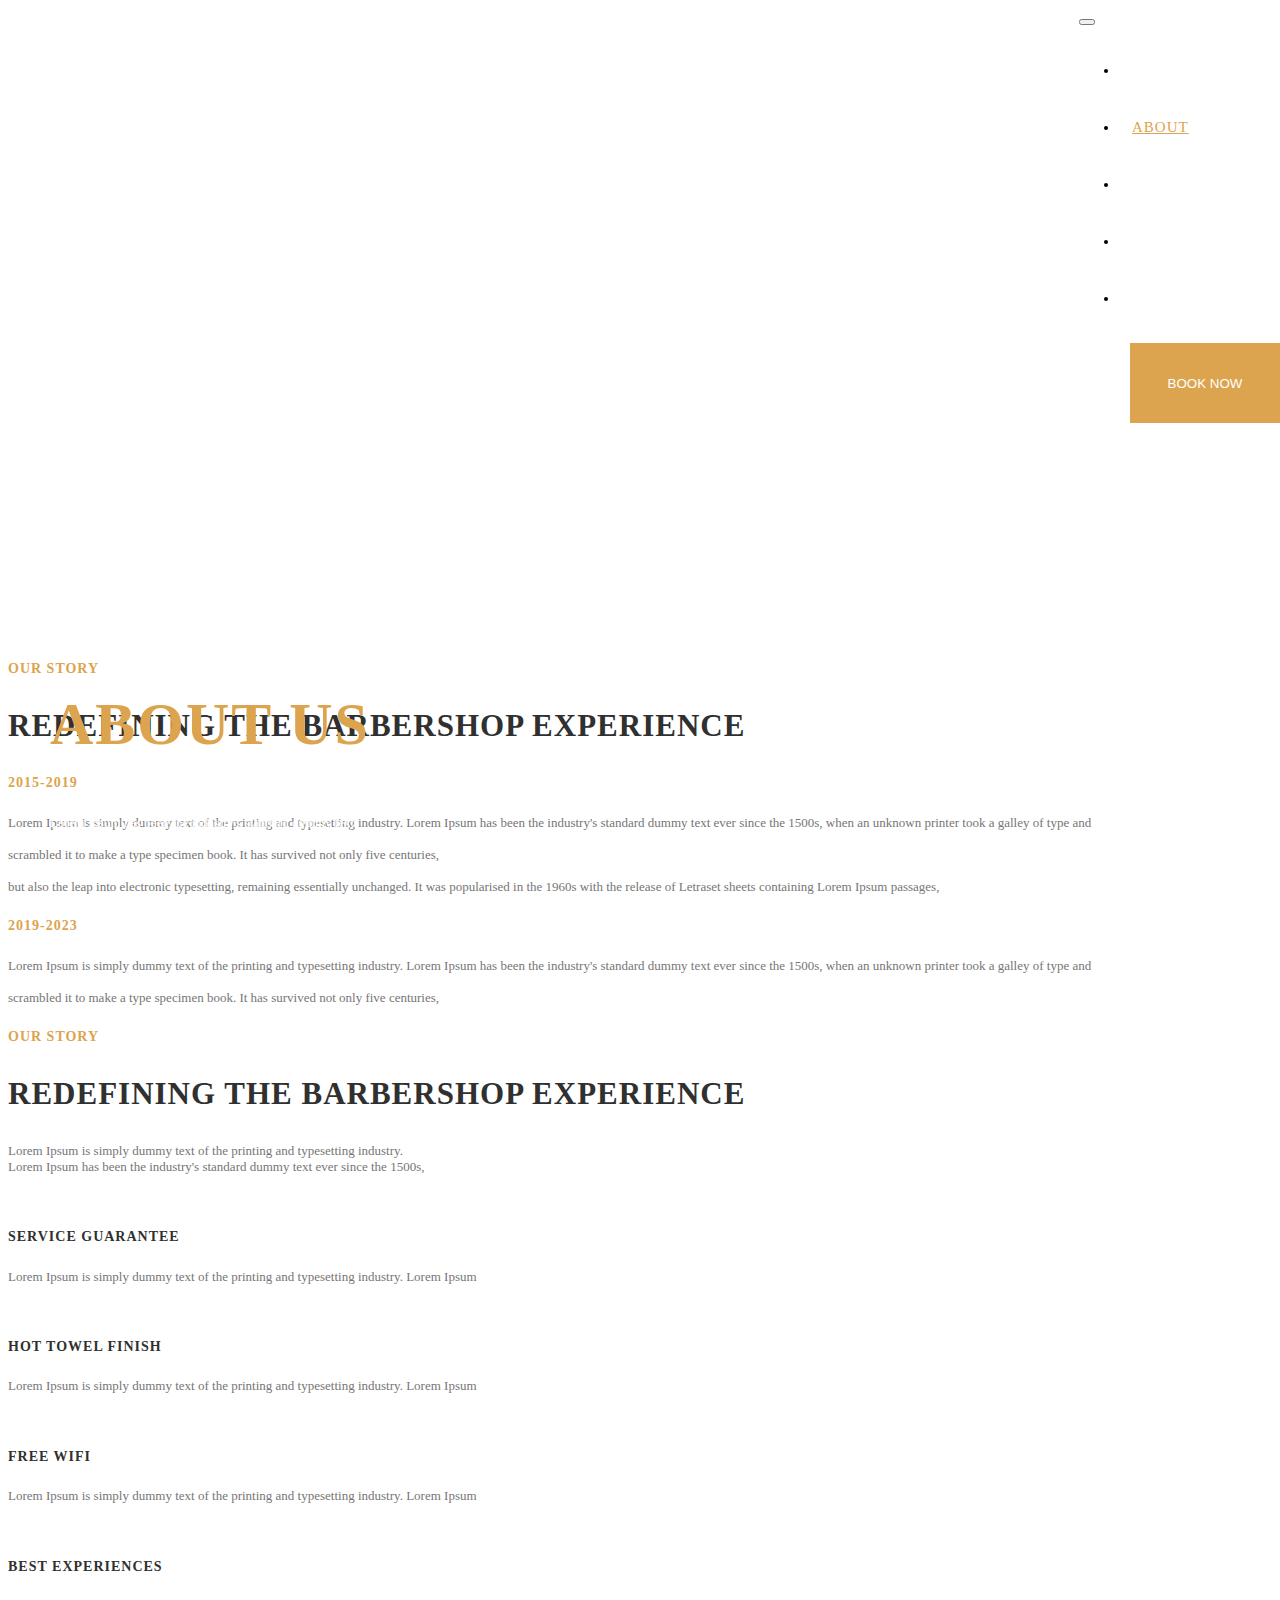
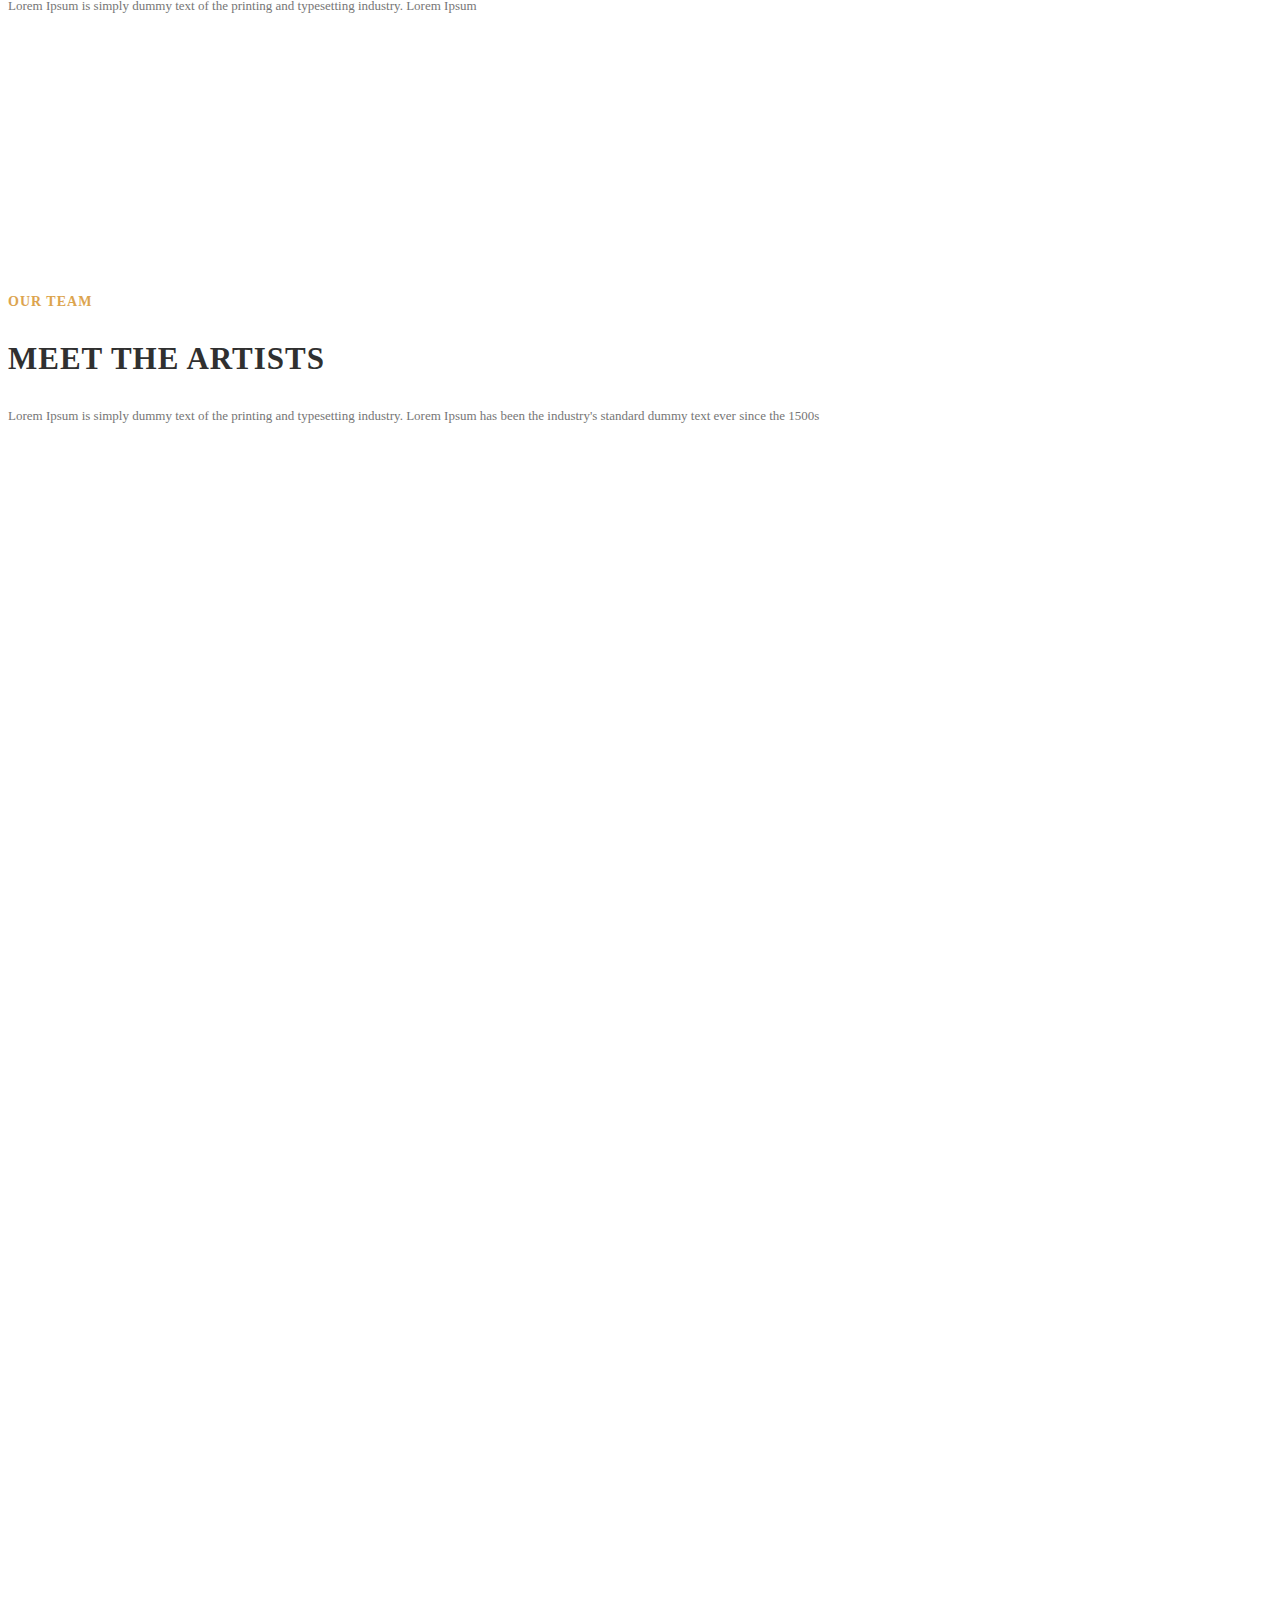
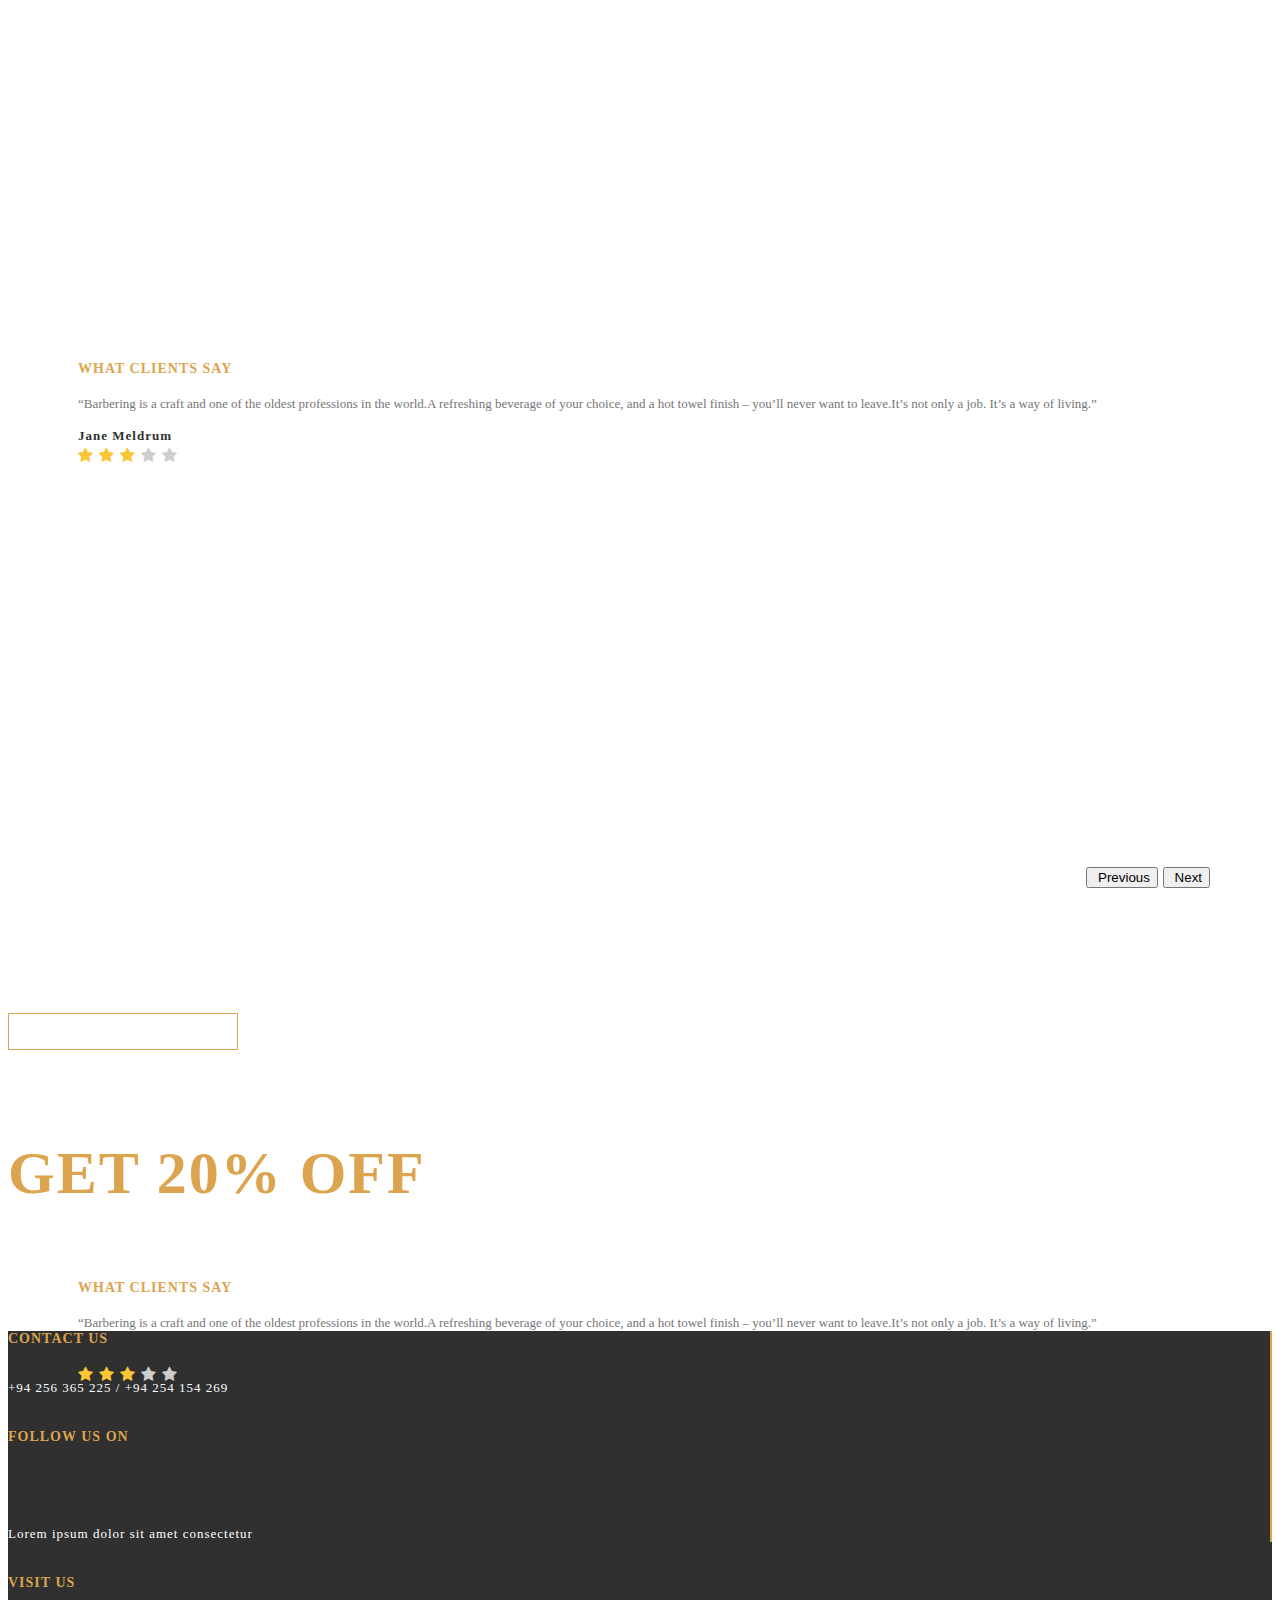
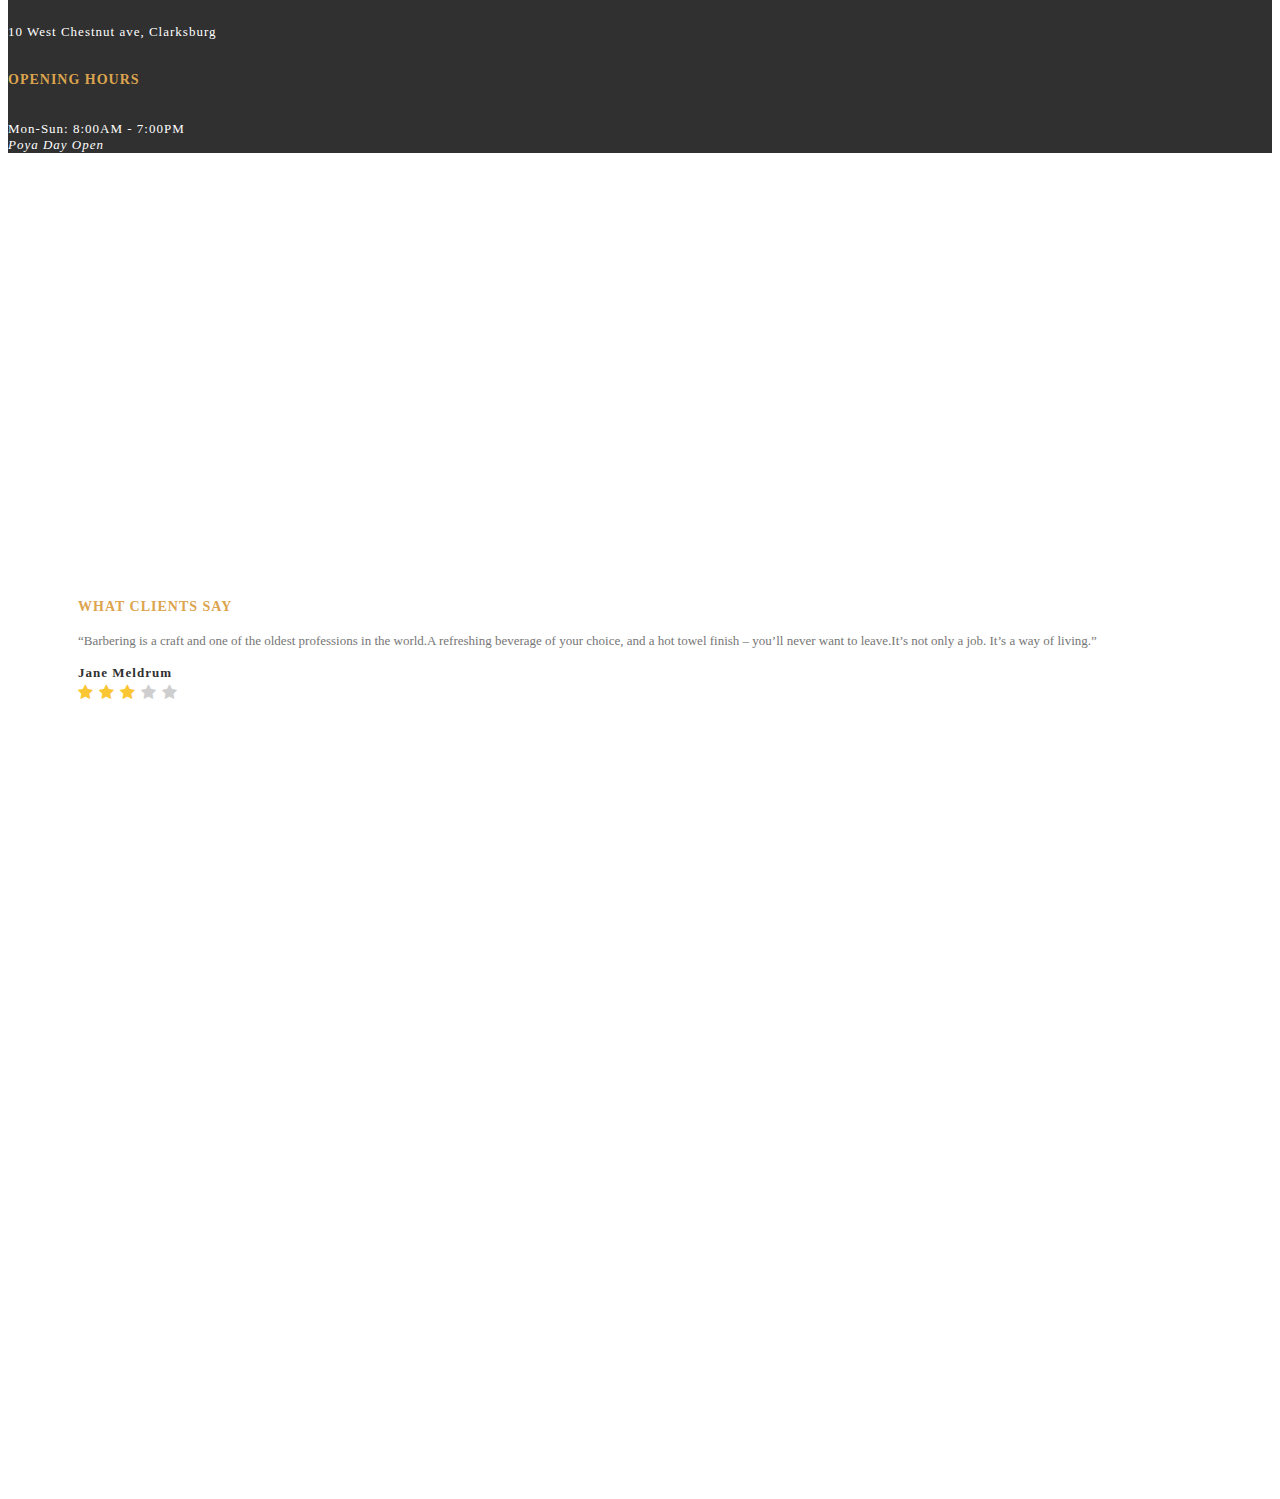
==== about_us.html @ 47b6ca2d "mobile_responsive" ====
<!doctype html>
<html lang="en">
  <head>
    <!-- Required meta tags -->
    <meta charset="utf-8">
    <meta name="viewport" content="width=device-width, initial-scale=1">

    <!-- Bootstrap CSS -->
    <link href="css/bootstrap.min.css" rel="stylesheet">

    <!-- costem css -->
    <link rel="stylesheet" href="css/salon.css">
    <!-- costem css -->

    <!-- font awsom -->
    <link rel="stylesheet" href="https://cdnjs.cloudflare.com/ajax/libs/font-awesome/4.7.0/css/font-awesome.min.css">
    <!-- font awsom -->

    <!-- owl carousel min css -->
    <link rel="stylesheet" href="https://cdnjs.cloudflare.com/ajax/libs/OwlCarousel2/2.3.4/assets/owl.carousel.min.css" integrity="sha512-tS3S5qG0BlhnQROyJXvNjeEM4UpMXHrQfTGmbQ1gKmelCxlSEBUaxhRBj/EFTzpbP4RVSrpEikbmdJobCvhE3g==" crossorigin="anonymous" referrerpolicy="no-referrer" />
    <!-- owl carousel min css -->

    <!-- owl carousel theme css -->
    <link rel="stylesheet" href="https://cdnjs.cloudflare.com/ajax/libs/OwlCarousel2/2.3.4/assets/owl.theme.default.min.css" integrity="sha512-sMXtMNL1zRzolHYKEujM2AqCLUR9F2C4/05cdbxjjLSRvMQIciEPCQZo++nk7go3BtSuK9kfa/s+a4f4i5pLkw==" crossorigin="anonymous" referrerpolicy="no-referrer" />
    <!-- owl carousel theme css -->

    <!--jarallax js & css-->
    <link href="jarallax/jarallax_css.css" rel="stylesheet" type="text/css" media="screen">
    <!--jarallax js & css-->

    <!-- mediaquery css -->
    <link rel="stylesheet" href="css/mediaquery.css">
    <!-- mediaquery css -->

    <!-- aos -->
    <link rel="stylesheet" href="https://unpkg.com/aos@next/dist/aos.css" />

    <!--favicon-->
    <link rel="shortcut icon" href="img/favicon.svg" />
    <!--favicon--> 

    <!--scroll bar style-->
    <style>
      ::-webkit-scrollbar {
        width: 1px;
      }

      ::-webkit-scrollbar-track {
        -webkit-box-shadow: inset 0 0 0px #DCA44E;
        border-radius: 0px;
      }

      ::-webkit-scrollbar-thumb {
        border-radius: 0px;
        background-color: #DCA44E;
        -webkit-box-shadow: inset 0 0 1px #DCA44E;
      }
    </style>
    <!--scroll bar style-->

    <title>2nd_salon</title>
  
  </head>
  <body>

    <!-- nav bar -->

    <a class="navbar-brand" href="#">
      <img src="img/nav_logo.svg" alt="">
    </a>

    <nav class="navbar navbar-expand-lg navbar-dark p-0">
      <div class="container-fluid p-0">
        <button class="navbar-toggler" type="button" data-bs-toggle="collapse" data-bs-target="#navbarNav" aria-controls="navbarNav" aria-expanded="false" aria-label="Toggle navigation">
          <span class="navbar-toggler-icon"></span>
        </button>
        <div class="collapse navbar-collapse justify-content-end" id="navbarNav">
          <ul class="navbar-nav">
            <li class="nav-item">
              <a class="nav-link" href="index.html">HOME</a>
            </li>
            <li class="nav-item">
              <a class="nav-link active" aria-current="page" href="about_us.html">ABOUT</a>
            </li>
            <li class="nav-item">
              <a class="nav-link" href="services.html">SERVICES</a>
            </li>
            <li class="nav-item">
              <a class="nav-link" href="#">SHOP</a>
            </li>
            <li class="nav-item">
              <a class="nav-link" href="contact_us.html">CONTACT</a>
            </li>
          </ul>
          <button type="button" class="nav_calender_bt">
            <img src="img/Calendar.svg" alt="">
          </button>
          <a href="contact_us.html#appointment">
            <button type="button"  class="nav_booking_bt">
              BOOK NOW
            </button>
          </a>
        </div>
      </div>
    </nav>

    <!-- nav bar end -->

    <!-- carousel -->

    <div id="carouselExampleIndicators" class="carousel slide"  data-bs-ride="carousel">
      <div class="carousel-inner">
        <div class="carousel-item active jarallax" style="background-image: url(img/about_us/about_bg.jpg); height: 70vh;">
          <div class="container-fluid carousel_tx">
            <div class="row">
              <div class="col-xxl-5 col-xl-5 col-lg-6 col-md-8 col-sm-10 col-12 crsl_tx_left" style="border-right: 2px solid white ;">
                <img src="img/logo2.svg" alt="" class="mbl_logo d-none">
                <h1 class="carousel_main_head">ABOUT US</h1>
                <p class="carousel-tx">Lorem Ipsum is simply dummy text of the printing and typesetting industry. <br>
                  Lorem Ipsum has been the industry's standard dummy text</p>                  
              </div>
            </div>
          </div>
        </div>
      </div>
      
      <!-- <button class="carousel-control-prev" type="button" data-bs-target="#carouselExampleIndicators" data-bs-slide="prev">
        <span class="carousel-control-prev-icon" aria-hidden="true"></span>
        <span class="visually-hidden">Previous</span>
      </button>
      <button class="carousel-control-next" type="button" data-bs-target="#carouselExampleIndicators" data-bs-slide="next">
        <span class="carousel-control-next-icon" aria-hidden="true"></span>
        <span class="visually-hidden">Next</span>
      </button> -->
    </div>

    <!-- carousel end -->

    <!-- scroll -->

    <button
        type="button"
        class="btn btn-lg"
        id="btn-back-to-top"
        >
        <i class="fa fa-arrow-up"></i>
    </button>

    <!-- scroll -->

    <!-- our story -->

    <div class="container">
      <div class="row">
        <div class="col-xxl-6 col-xl-6 col-lg-6 col-md-6 col-sm-12 col-12">
          <div class="mt-5 our_story">
            <h5 class="small_heading">
              OUR STORY
            </h5>
            <h3 class="sub_heading">
              REDEFINING THE BARBERSHOP EXPERIENCE 
            </h3>
          </div>
          <div class="row mt-4">
            <div class="col-xxl-2 col-xl-2 col-lg-2 col-md-2 col-sm-2 col-2">
              <h5 class="small_heading">
                2015-2019
              </h5>
            </div>
            <div class="col-xxl-10 col-xl-10 col-lg-10 col-md-10 col-sm-10 col-10" style="text-align: justify;">
              <p>
                Lorem Ipsum is simply dummy text of the printing and typesetting industry. Lorem Ipsum has been the industry's standard dummy text ever since the 1500s, when an unknown printer took a galley of type and
                <br> <br> scrambled it to make a type specimen book. It has survived not only five centuries, 
                <br> <br> but also the leap into electronic typesetting, remaining essentially unchanged. It was popularised in the 1960s with the release of Letraset sheets containing Lorem Ipsum passages,  
              </p>
            </div>
          </div>
          <div class="row mt-4">
            <div class="col-xxl-2 col-xl-2 col-lg-2 col-md-2 col-sm-2 col-2 pe-0">
              <h5 class="small_heading">
                2019-2023
              </h5>
            </div>
            <div class="col-xxl-10 col-xl-10 col-lg-10 col-md-10 col-sm-10 col-10" style="text-align: justify;">
              <p>
                Lorem Ipsum is simply dummy text of the printing and typesetting industry. Lorem Ipsum has been the industry's standard dummy text ever since the 1500s, when an unknown printer took a galley of type and
                <br> <br> scrambled it to make a type specimen book. It has survived not only five centuries, 
              </p>
            </div>
          </div>
        </div>

        <div class="col-xxl-6 col-xl-6 col-lg-6 col-md-6 col-sm-12 col-12 p-3">
            <div class="story_img mt-4">
            </div>
        </div>
      </div>
    </div>

    <!-- our story-->

    <!-- why us -->

    <div class="jarallax why_us_bg py-4" style="background-image: url(img/appointment_background.jpg);">
      <div class="container">
        <div class="why_us_heading text-center">
          <h5 class="small_heading pt-5">
            OUR STORY
          </h5>
          <h3 class="sub_heading">
            REDEFINING THE BARBERSHOP EXPERIENCE 
          </h3>
          <p>
            Lorem Ipsum is simply dummy text of the printing and typesetting industry.
            <br> Lorem Ipsum has been the industry's standard dummy text ever since the 1500s,
          </p>
        </div>
        <div class="row">
          <div class="col-xxl-3 col-xl-3 col-lg-3 col-md-3 col-sm-6 col-6">
            <div class="why_us text-center p-4">
              <img src="img/about_us/why_us1.svg" alt="">
              <h5 class="small_heading my-3" style="color: #303030; font-weight: bold;">SERVICE GUARANTEE</h5>
              <p>Lorem Ipsum is simply dummy text of the printing and typesetting industry. Lorem Ipsum</p>
            </div>
          </div>
          <div class="col-xxl-3 col-xl-3 col-lg-3 col-md-3 col-sm-6 col-6">
            <div class="why_us text-center p-4">
              <img src="img/about_us/why_us2.svg" alt="">
              <h5 class="small_heading my-3" style="color: #303030; font-weight: bold;">HOT TOWEL FINISH</h5>
              <p>Lorem Ipsum is simply dummy text of the printing and typesetting industry. Lorem Ipsum</p>
            </div>
          </div>
          <div class="col-xxl-3 col-xl-3 col-lg-3 col-md-3 col-sm-6 col-6">
            <div class="why_us text-center p-4">
              <img src="img/about_us/why_us3.svg" alt="">
              <h5 class="small_heading my-3" style="color: #303030; font-weight: bold;">FREE WIFI</h5>
              <p>Lorem Ipsum is simply dummy text of the printing and typesetting industry. Lorem Ipsum</p>
            </div>
          </div>
          <div class="col-xxl-3 col-xl-3 col-lg-3 col-md-3 col-sm-6 col-6">
            <div class="why_us text-center p-4">
              <img src="img/about_us/why_us4.svg" alt="">
              <h5 class="small_heading my-3" style="color: #303030; font-weight: bold;">BEST EXPERIENCES</h5>
              <p>Lorem Ipsum is simply dummy text of the printing and typesetting industry. Lorem Ipsum</p>
            </div>
          </div>
        </div>
      </div>
    </div>

    <!-- why us end -->
    
    <!-- our team -->

    <div class="container-fluid">
      <div class="row">
        <div class="col-xxl-2 col-xl-2 col-lg-2 col-md-12 col-sm-12 col-12">
          <div class="our_team">
            <h5 class="small_heading">
              OUR TEAM
            </h5>
            <h3 class="sub_heading">
              MEET THE ARTISTS
            </h3>
            <p style="text-align: justify;">
              Lorem Ipsum is simply dummy text of the printing and typesetting industry. Lorem Ipsum has been the industry's standard dummy text ever since the 1500s
            </p>
          </div>
        </div>
        <div class="col-xxl-10 col-xl-10 col-lg-10 col-md-12 col-sm-12 col-12">
          <div class="row">
            <div class="col-xxl-3 col-xl-3 col-lg-3 col-md-6 col-sm-6 col-6 p-0">
              <div class="team position-relative">
                <div class="team1">
                  <div class="team_text">
                    <h5 class="small_heading" style="color: white;">
                      ORLADO EVANS
                    </h5>
                    <h5 class="small_heading">
                      <i>Hairdresser</i>
                    </h5>
                    
                    <div class="team_sm">
                      <a href="#">
                        <i class="fa fa-facebook"></i>
                      </a>
                      <a href="#">
                        <i class="fa fa-instagram"></i>
                      </a>
                      <a href="#">
                        <i class="fa fa-youtube"></i>
                      </a>
                    </div>
                  </div>
                </div>
              </div>
            </div>
            <!-- ======================== -->
            <div class="col-xxl-3 col-xl-3 col-lg-3 col-md-6 col-sm-6 col-6 p-0">
              <div class="team position-relative">
                <div class="team2">
                  <div class="team_text">
                    <h5 class="small_heading" style="color: white;">
                      LEE CORTER
                    </h5>
                    <h5 class="small_heading">
                      <i>Tattoo Artist</i>
                    </h5>
                    
                    <div class="team_sm">
                      <a href="#">
                        <i class="fa fa-facebook"></i>
                      </a>
                      <a href="#">
                        <i class="fa fa-instagram"></i>
                      </a>
                      <a href="#">
                        <i class="fa fa-youtube"></i>
                      </a>
                    </div>
                  </div>
                </div>
              </div>
            </div>
            <!-- ======================== -->
            <div class="col-xxl-3 col-xl-3 col-lg-3 col-md-6 col-sm-6 col-6 p-0">
              <div class="team position-relative">
                <div class="team3">
                  <div class="team_text">
                    <h5 class="small_heading" style="color: white;">
                      ALONZO WRIGHT
                    </h5>
                    <h5 class="small_heading">
                      <i>Barber Artist</i>
                    </h5>
                    
                    <div class="team_sm">
                      <a href="#">
                        <i class="fa fa-facebook"></i>
                      </a>
                      <a href="#">
                        <i class="fa fa-instagram"></i>
                      </a>
                      <a href="#">
                        <i class="fa fa-youtube"></i>
                      </a>
                    </div>
                  </div>
                </div>
              </div>
            </div>
            <!-- ======================== -->
            <div class="col-xxl-3 col-xl-3 col-lg-3 col-md-6 col-sm-6 col-6 p-0">
              <div class="team position-relative">
                <div class="team4">
                  <div class="team_text">
                    <h5 class="small_heading" style="color: white;">
                      HARVEY JONES
                    </h5>
                    <h5 class="small_heading">
                      <i>Barber Artist</i>
                    </h5>
                    
                    <div class="team_sm">
                      <a href="#">
                        <i class="fa fa-facebook"></i>
                      </a>
                      <a href="#">
                        <i class="fa fa-instagram"></i>
                      </a>
                      <a href="#">
                        <i class="fa fa-youtube"></i>
                      </a>
                    </div>
                  </div>
                </div>
              </div>
            </div>
          </div>
        </div>
      </div>
    </div>

    <!-- our team end -->


    <!-- review -->

    <div class="jarallax mt-4" style="background-image: url(img/feedback_bg.png);">
      <div class="container">
        <div class="row">
          <div class="col-xxl-6 col-xl-6 col-lg-6 col-md-6 col-sm-12 col-12">
            <div id="carouselExampleControls" class="carousel slide" data-bs-ride="carousel">
              <img src="img/🦆 icon _quote-left_.svg" alt="" class="feedback_icon">
              <div class="carousel-inner feedback">
                <div class="carousel-item active">
                  <h4 class="small_heading">
                    WHAT CLIENTS SAY
                  </h4>  
                  <p class="pt-4">“Barbering is a craft and one of the oldest professions in the world.A refreshing beverage of your choice, and a hot towel finish – you’ll never want to leave.It’s not only a job. It’s a way of living.”</p>
                  <h5 class="work pt-4">
                    Jane Meldrum
                  </h5>
                  <div class="small-ratings pt-2">
                    <i class="fa fa-star rating-color"></i>
                    <i class="fa fa-star rating-color"></i>
                    <i class="fa fa-star rating-color"></i>
                    <i class="fa fa-star"></i>
                    <i class="fa fa-star"></i>
                </div>
                </div>
                <div class="carousel-item">
                  <h4 class="small_heading">
                    WHAT CLIENTS SAY
                  </h4>  
                  <p class="pt-4">“Barbering is a craft and one of the oldest professions in the world.A refreshing beverage of your choice, and a hot towel finish – you’ll never want to leave.It’s not only a job. It’s a way of living.”</p>
                  <h5 class="work pt-4">
                    Jane Meldrum
                  </h5>
                  <div class="small-ratings pt-2">
                    <i class="fa fa-star rating-color"></i>
                    <i class="fa fa-star rating-color"></i>
                    <i class="fa fa-star rating-color"></i>
                    <i class="fa fa-star"></i>
                    <i class="fa fa-star"></i>
                </div>
                </div>
                <div class="carousel-item">
                  <h4 class="small_heading">
                    WHAT CLIENTS SAY
                  </h4>  
                  <p class="pt-4">“Barbering is a craft and one of the oldest professions in the world.A refreshing beverage of your choice, and a hot towel finish – you’ll never want to leave.It’s not only a job. It’s a way of living.”</p>
                  <h5 class="work pt-4">
                    Jane Meldrum
                  </h5>
                  <div class="small-ratings pt-2">
                    <i class="fa fa-star rating-color"></i>
                    <i class="fa fa-star rating-color"></i>
                    <i class="fa fa-star rating-color"></i>
                    <i class="fa fa-star"></i>
                    <i class="fa fa-star"></i>
                </div>
                </div>
              </div>
              <div class="feedback_arrows">
                <button class="carousel-control-prev" type="button" data-bs-target="#carouselExampleControls" data-bs-slide="prev">
                  <span class="carousel-control-prev-icon" aria-hidden="true">
                    <img src="img/left_arrow.svg" alt="">
                  </span>
                  <span class="visually-hidden">Previous</span>
                </button>
                <button class="carousel-control-next" type="button" data-bs-target="#carouselExampleControls" data-bs-slide="next">
                  <span class="carousel-control-next-icon" aria-hidden="true">
                    <img src="img/right_arrow.svg" alt="">
                  </span>
                  <span class="visually-hidden">Next</span>
                </button>
              </div>
            </div>
          </div>
          <div class="col-xxl-6 col-xl-6 col-lg-6 col-md-6 col-sm-4 feedback_img">
          </div>
        </div>
      </div>
    </div>

    <!-- review end -->

    <!-- offer -->

    <div class="offer container-fluid jarallax" style="background-image: url(../img/about_us/offer_bg.jpg);">
      <div class="row">
        <div class="offer_tx">
          <h1 class="carousel_main_head">GET 20% OFF</h1>
          <h1 class="carousel_sub_head">ON YOUR FIRST ONLINE APPOINTMENT</h1>
        </div>
        <div class="row text-end" style="margin-top: 160px;">
          <a href="contact_us.html#appointment">
            <button type="button" class="system_bt" style="background-color: #30303000 !important; color: white; width: 230px;" > 
              MAKE AN APPOINTMENT
            </button>
          </a>
        </div>
      </div> 
    </div>

    <!-- offer end -->

    <!-- footer -->

    <div class="container-fluid footer p-3">
      <div class="container">
        <div class="row">
          <div class="col-xxl-4 col-xl-4 col-lg-4 col-md-4 col-sm-12 col-12 footer_sec">
            <div class="footer_contact mt-4">
              <h6 class="small_heading">CONTACT US</h6>
              <p class="footer_num"><a href="tel:+94256365225">+94 256 365 225</a> /
                <a href="tel:++94254154269">+94 254 154 269</a></p>
            </div>
            <div class="footer_social_icn mt-4">
              <h6 class="small_heading">FOLLOW US ON</h6>
              <a href="#"><img src="img/fb.svg" alt=""></a>
              <a href="#"><img src="img/tweeter.svg" alt=""></a>
              <a href="#"><img src="img/TikTok.svg" alt=""></a>
              <a href="#"><img src="img/Instagram.svg" alt=""></a>
            </div>
          </div>
          <div class="col-xxl-4 col-xl-4 col-lg-4 col-md-4 col-sm-12 col-12 footer_sec">
            <div class="footer_logo text-center">
              <img src="img/footer_logo.svg" alt="">
              <p>Lorem ipsum dolor sit amet consectetur</p>
            </div>
          </div>
          <div class="col-xxl-4 col-xl-4 col-lg-4 col-md-4  col-sm-12 col-12">
            <div class="footer_contact mt-4 ms-5">
              <h6 class="small_heading">VISIT US</h6>
              <p>10 West Chestnut ave, Clarksburg </p>
              <h6 class="small_heading">OPENING HOURS</h6>
              <p>Mon-Sun: 8:00AM - 7:00PM <br>
                <span><i> Poya Day Open</i></span></p>
            </div>
          </div>
        </div>
      </div>
    </div>

    <!-- footer end -->

    <!-- Optional JavaScript; choose one of the two! -->

    <!-- Option 1: Bootstrap Bundle with Popper -->
    <script src="js/bootstrap.bundle.min.js"></script>

    <!-- jquary -->
    <script src="https://cdnjs.cloudflare.com/ajax/libs/jquery/3.6.4/jquery.min.js" integrity="sha512-pumBsjNRGGqkPzKHndZMaAG+bir374sORyzM3uulLV14lN5LyykqNk8eEeUlUkB3U0M4FApyaHraT65ihJhDpQ==" crossorigin="anonymous" referrerpolicy="no-referrer"></script>

    <!-- owl carousel min js -->
    <script src="https://cdnjs.cloudflare.com/ajax/libs/OwlCarousel2/2.3.4/owl.carousel.min.js" integrity="sha512-bPs7Ae6pVvhOSiIcyUClR7/q2OAsRiovw4vAkX+zJbw3ShAeeqezq50RIIcIURq7Oa20rW2n2q+fyXBNcU9lrw==" crossorigin="anonymous" referrerpolicy="no-referrer"></script>

      <!-- init owl carousel -->
      <script>
        $('.owl-carousel').owlCarousel({
    loop:true,
    margin:10,
    nav:true,
    responsive:{
        0:{
            items:1
        },
        600:{
            items:2
        },
        1000:{
            items:4
        }
     }
    })
      </script>

      

      <!--jarallax js-->
<script src="jarallax/jarallax_js.js"></script>
<!--jarallax js-->

<!--jarallax-->
<script type="text/javascript">
    /* init Jarallax */
    $('.jarallax').jarallax({
        speed: 0.5,
        imgWidth: 1366,
        imgHeight: 768
    })
</script>
<!--jarallax-->

<script src="https://unpkg.com/aos@next/dist/aos.js"></script>
<script>
  AOS.init();
</script>

  <script>

  let mybutton = document.getElementById("btn-back-to-top");
  
  // When the user scrolls down 20px from the top of the document, show the button
  window.onscroll = function () {
    scrollFunction();
  };
  
  function scrollFunction() {
    if (
      document.body.scrollTop > 20 ||
      document.documentElement.scrollTop > 20
    ) {
      mybutton.style.display = "block";
    } else {
      mybutton.style.display = "none";
    }
  }
  // When the user clicks on the button, scroll to the top of the document
  mybutton.addEventListener("click", backToTop);
  
    function backToTop() {
    document.body.scrollTop = 0;
    document.documentElement.scrollTop = 0;
  }
  
  </script>

  </body>
</html>
---- css/salon.css ----
@charset "utf-8";
/* CSS Document */

/******************************/
/*******common css*************/

/* fonts */
@import url('../font/lato_stylesheet.css');
@import url('../font/stag_stylesheet.css');

/* common css */

body{
  font-family: stag;
  letter-spacing: 1px;
}

p{
  font-family: lato;
  font-size: 13px;
  letter-spacing: normal;
  color: #767676;
}

.small_heading{
  font-size: 14px;
  color: #DCA44E;
}

.sub_heading{
  font-size: 31px;
  color: #303030;
  font-weight: bold;
}

.system_bt{
  font-size: 12px;
  padding: 10px 20px;
  letter-spacing: 2px;
  font-family: lato;
  font-weight: bold;
  width: 150px;
  transition: 0.5s;
  border: 1px solid #DCA44E;
  color: #303030;
  background-color: white;
}


.system_bt:hover{
  background-color: #DCA44E;
  /* border: 1px solid #303030; */
  letter-spacing: normal;
  color: white;
}


/* nav bar */

.navbar{
  position: absolute;
  z-index: 999;
  right: 0;
}

.navbar-brand{
  position: absolute;
  top: 18px;
  left: 50px;
  z-index: 999;
}

.nav-item{
  padding: 20px 13px;
  font-size: 15px;
}

.navbar-dark .navbar-nav .nav-link.active, .navbar-dark .navbar-nav .show>.nav-link {
  color: #DCA44E;
}

.navbar-dark .navbar-nav .nav-link:focus, .navbar-dark .navbar-nav .nav-link:hover {
  color: rgba(217,	164,	65,.75);
}

.navbar-dark .navbar-nav .nav-link {
  color: rgb(255 255 255);
}

.nav_calender_bt{
  border: none;
  background-color: white;
  width: 44px;
  margin-right: 2px;
  height: 80px;
}

.nav_booking_bt{
  width: 150px;
  height: 80px;
  border: none;
  background-color: #DCA44E;
  text-align: center;
  color: white;
  transition: 0.5s;
}



.nav_booking_bt:hover{
  color: #DCA44E;
  background-color: #ffffff;
  letter-spacing: 4px;
}


/* carousel */

.mbl_carousel{
  width: 100%;
  height: 75vh;
  overflow: hidden;
  background-image: url(../img/slider.jpg);
  background-position: center;
  background-repeat: no-repeat;
}

.carousel-item{
  background-repeat: no-repeat;
  background-size: cover; 
  height: 100vh;
  background-position: center;
}

.carousel_tx{
  position: absolute;
  right: 0;
  bottom: 0;
  left: 0;
  margin-bottom: 4rem;
}

.carousel-tx a{
  text-decoration: none;
  color: white;
  letter-spacing: 1px;
}

.carousel_sub_head{
  font-size: 36px;
  color: white;
  margin-bottom: 0;
  letter-spacing: 2px;
}

.carousel_main_head{
  font-size: 60px;
  color: #DCA44E;
  font-weight: bold;
  letter-spacing: 2px;
}

.carousel-tx{
  color: white;
  margin-bottom: 5px;
}

.carousel_read_bt{
  color: #DCA44E;
  text-decoration: none;
  font-size: 12px;
  transition: 0.5s;
}

.carousel_read_bt:hover {
  color: #ffffff;
  letter-spacing: 1px;
}

.carousel_read_bt img{
  padding-left: 5px;
  transition: 0.5s;
}

.carousel_read_bt:hover img{
  padding-left: 15px;
}

.crsl_sm_head{
  color: #DCA44E;
  font-size: 13px;
  font-weight: bold;
  letter-spacing: 1px;
}

.cntct_sec{
  border-left: 2px solid #ffffff;
  padding: 30px 70px;
}

.crsl_tx_left{
  padding-left: 50px;
}

.crsl_location{
  padding-top: 25px;
}

.carousel-indicators [data-bs-target]{
  background-color: #DCA44E;
}

/* about us */

.about_top{
  padding: 60px;
}

.about_img{
  background-image: url(../img/about_img.jpg);
  background-repeat: no-repeat;
  background-size: cover;
  height: 655px;
  background-position: right;
}

.about_logo{
  border: #ffffff solid 10px;
  background-color: #D8D8D8;
  width: 336px;
  padding: 50px;
  position: absolute;
  right: 0;
}

.about_bottom_sec{
  position: relative;
  margin-top: -336px;
}

.about_bottom_tx{
  padding: 30px 10px;
}

.about_top_tx_mbl{
  display: none;
}

/* service */

.service{
  position: relative;
  width: 100%;
  height: 500px;
  overflow: hidden;
  border: 1px solid white;
}

.service::before{
  content: '';
  position: absolute;
  bottom: 0;
  left: 0;
  width: 100%;
  height: 40%;
  background: linear-gradient(to top, rgba(0, 0, 0, 0.74) 50%, rgba(226, 22, 22, 0) 100%);
  z-index: 1;
  opacity: 0;
  transition: opacity 0.5s ease;
}

.service:hover:before{
  opacity: 1;
}

.service_icon{
  transition: transform .7s ease-in-out;
}

.service:hover .service_icon{
  transform: rotate(360deg);
}

.service_img {
  position: absolute;
  top: 0;
  left: 0;
  width: 100%;
  height: 100%;
  transition: transform 0.5s ease;
}

.service_img img{
  object-fit: cover;
  display: block;
  width: 100%;
  height: 100%;
}

.service:hover .service_img {
  transform: scale(1.2);
}

.service_tx{
  position: absolute;
  z-index: 2;
  color: #fff;
  bottom: 0px;
  padding: 0px 10px;
  transition: transform 0.5s ease;
}

.service:hover .hide{
  opacity: 1;
}

.service_tx p{
  color: white;
}


/* our prices */

.price_bg_1{
  position: absolute;
  left: 0;
}

.price_bg2{
  position: absolute;
  right: 0;
  bottom: -70px;
  z-index: -5;
}

.work_nature{
  position: relative;
  border-bottom: 1px #767676 dashed;
}

.work{
  font-size: 13px;
  font-family: stag;
  font-weight: bold;
  letter-spacing: 1px;
  color: #303030;
  margin-bottom: 3px;
  margin-top: 1rem;
}

.price{
  font-size: 30px;
  font-family: stag;
  font-weight: bold;
  color: #DCA44E;
  letter-spacing: 2px;
  position: absolute;
  right: 0;
  top: 4px;
}

.price_left, .price_right{
  padding: 20px;
}

/* store */

.product{
  text-align: center;
  width: 250px; 
  border: 1px solid #DCA44E;
}

.product_img{
  padding: 15px
}

.store_price{
  font-size: 30px;
  font-weight: bold;
  letter-spacing: 2px;
  color: #303030;
}

.shop_bt{
  font-size: 12px;
  padding: 10px 20px;
  letter-spacing: 2px;
  font-family: lato;
  width: 150px;
  transition: 0.5s;
  background-color: #DCA44E;
  color: #ffffff;
  border: 1px solid #DCA44E;
  margin-bottom: 10px;
}

.shop_bt:hover{
  border: 1px solid #303030;
  background-color: #303030;
  letter-spacing: normal;
  color: white;
}

.owl-nav{
  display: none;
}

.owl-dots{
  margin-top: 20px;
}

.jarallax{
  height: 650px;
  background-size: cover;
}

/* feedback */

.feedback{
  margin-top: 150px;
  height: 424px;
  background-image: url(../img/white_bg.jpg);
  background-repeat:no-repeat;
  background-position:center;
  padding: 140px 70px;
  background-size: cover;
}

.feedback_icon{
  position: absolute;
  z-index: 999;
  margin: -90px 65px;
}

.small-ratings i{
  color:#cecece;   
}

.rating-color{
  color:#fbc634 !important;
}

.feedback_arrows{
  position: absolute; 
  right: 0; 
  padding: 20px; 
  margin: -60px 50px;
}

.feedback_img{
  background-image: url(../img/feedback_img.jpg);
  background-repeat:no-repeat;
  background-position:left bottom;
  position: relative;
  margin-left: -50px;
  margin-bottom: -50px;
  z-index: -50;
}

/* appointment */

.appointment_bg{
  height: 550px;
}

.form-floating{
  font-family: lato;
  font-size: 13px;
  color: #7C7C7C;
}

.form-control{
  border: 1px solid #DCA44E;
}

.form_icn{
  padding-bottom: 3px;
  padding-right: 6px;
}

.form-floating>.form-select {
  padding-top: 0px;
  padding-bottom: 0;
  color: #7C7C7C;
  border: 1px solid #DCA44E;
}

.form-floating>.form-control, .form-floating>.form-select {
  height: calc(3.5rem + -2px);
  line-height: 1.25;
}

.form-control:focus {
  color: #212529;
  background-color: #fff;
  border-color: #DCA44E;
  outline: 0;
  box-shadow: none;
}

.form-select:focus {
  border-color: #DCA44E;
  outline: 0;
  box-shadow: 0 0 0 0.25rem rgba(220,164,78,.25);
}



.booking_num{
  position: absolute;
  transform: rotate(270deg);
  margin-top: 131px;
  text-align: center;
  left: 0;
}

.appointment_num{
  font-size: 16px;
  font-weight: bold;
  padding-top: 5px;
}

.appointment_num a{
  text-decoration: none;
  color: #303030;
}

/* footer */

.footer{
  background-color: #303030;
}

.footer_num a{
  color: white;
  text-decoration: none;
}

.footer p{
  color: white;
  letter-spacing: 1px;
}

.footer_social_icn a{
  padding-right: 10px;
}

.footer_sec{
  border-right: 2px solid #DCA44E;
}


/* ============about====================== */


/* story */

.story_img{
  background-image: url(../img/about_us/story1.jpg);
  width: 100%;
  height: 100%;
  background-position: center;
  background-repeat: no-repeat;
  background-size: cover;
}

/* why us */

.why_us_bg{
  width: 100%;
  height: 100%;
  background-position: center;
  background-repeat: no-repeat;
  background-size: cover;
}

/* team */

.team{
  border: white solid 2px;
}

.team1{
  background-image: url(../img/about_us/team1.jpg);
  width: 100%;
  height: 300px;
  background-position: center;
  background-repeat: no-repeat;
  background-size: cover;
}

.team2{
  background-image: url(../img/about_us/team2.jpg);
  width: 100%;
  height: 300px;
  background-position: center;
  background-repeat: no-repeat;
  background-size: cover;
}

.team3{
  background-image: url(../img/about_us/team3.jpg);
  width: 100%;
  height: 300px;
  background-position: center;
  background-repeat: no-repeat;
  background-size: cover;
}

.team4{
  background-image: url(../img/about_us/team4.jpg);
  width: 100%;
  height: 300px;
  background-position: center;
  background-repeat: no-repeat;
  background-size: cover;
}

.team_text{
  position: absolute;
  bottom: 20px;
  text-align: center;
  z-index: 2;
  left: 29%;
  opacity: 0;
  transition: opacity 0.5s ease;
}

.team::before{
  content: '';
  position: absolute;
  bottom: 0;
  left: 0;
  width: 100%;
  height: 80%;
  background: linear-gradient(to top, rgba(0, 0, 0, 0.836) 50%, rgba(226, 22, 22, 0) 100%);
  z-index: 1;
  opacity: 0;
  transition: opacity 0.5s ease;
}

.team_sm a{
  text-decoration: none;
  color: white;
  padding-right: 10px;
  font-size: 25px;
  transition: 0.3s;
}

.team_sm a:hover{
  color: #DCA44E;
}

.team:hover:before{
  opacity: 1;
}

.team:hover .team_text{
  opacity: 1;
}

/* offer */

.offer{
  width: 100%;
  height: 286px;
  background-position: center;
  background-repeat: no-repeat;
  background-size: cover;
  position: relative;
}

.offer_tx{
  display: flex;
  justify-content: center;
  align-items: center;
  position: absolute;
  top: 30%;
}

/* service_page */

.hair_img{
  width: 100%;
  height: 350px;
  background-position: center;
  background-repeat: no-repeat;
  background-size: cover;
  border: white solid 5px;
}

.service_txt{
  margin-top: 18px;
  position: relative;
  border-bottom: #767676 dashed 2px;
  margin: 0 10PX;
}

.service_txt .price {
  font-size: 30px;
  font-family: stag;
  font-weight: bold;
  color: #DCA44E;
  letter-spacing: 2px;
  position: absolute;
  top: -7px;
}

.service_lg_img{
  width: 100%;
  height: 430px;
  background-position: center;
  background-repeat: no-repeat;
  background-size: cover;
  border: white solid 5px;
  position: relative;
}

.service_txt_lg{
  position: absolute;
  margin-top: -80px;
  margin-left: 30px;
}

.service_txt_lg .work{
  color: white;
}

.service_txt_lg p{
  color: white;
  margin-top: 10px;
}

.service_txt_lg .price{
  right: -60px;
}

/* contact us */

.contact{
  text-align: center;
  margin-top: 40px;
}

.contact_head{
  font-size: 28px;
  color: #DCA44E;
  font-weight: bold;
  letter-spacing: 2px;
}

.contact_tx a{
  text-decoration: none;
  color: #303030;
  font-size: 18px;
}

.contact_tx{
  color: #303030;
  font-size: 18px;
}

#btn-back-to-top {
  position: fixed;
  bottom: 20px;
  right: 20px;
  display: none;
  z-index: 9999;
  color: #303030;
  border: #DCA44E solid 1px;
  transition: 0.5s;
  border-radius: 0px;
}

#btn-back-to-top:hover{
  padding-top: 15px;
  padding-bottom: 15px;
}

.btn-check:focus+.btn, .btn:focus {
  outline: 0;
  box-shadow: none;
}
---- css/mediaquery.css ----
@charset "utf-8";
/* CSS Document */


/*==========  Non-Mobile First Method  ==========*/

/* Large Devices, Wide Screens */
@media only screen and (max-width : 1920px) {



}

/* Large Devices, Wide Screens */
@media only screen and (max-width : 1536px) {

 

}

/* Large Devices, Wide Screens */
@media only screen and (max-width : 1280px) {

	
}

/* Large Devices, Wide Screens */
@media only screen and (max-width : 1199px) {

	

}

/* Large Devices, Wide Screens */
@media only screen and (max-width : 1024px) {



	
}

/* Medium Devices, Desktops */
@media only screen and (max-width : 991px) {

  .navbar-dark .navbar-toggler {
    
    color: rgba(220,164,78,.55);
    border-color: rgba(220,164,78,.1);
    padding: 10px;
  }

  .navbar>.container, .navbar>.container-fluid, .navbar>.container-lg, .navbar>.container-md, .navbar>.container-sm, .navbar>.container-xl, .navbar>.container-xxl {
    display: flex;
    flex-wrap: inherit;
    align-items: center;
    justify-content: space-between;
    text-align: center;
    flex-direction: column;
    margin: 30px;
} 
  .nav_booking_bt{
    display: none;
  }

  .nav_calender_bt{
    display: none;
  }

  .carousel_main_head{
    font-size: 55px;
  }

  .nav-item{
    padding: 2px;}
  
  .about_top {
    padding: 36px;
  }

}

/* Small Devices, Tablets */
@media only screen and (max-width : 768px) {
  
  .cntct_sec{
    display: none;
  }

  /* .about_top_tx{
    width: 300px;
  } */

  .about_logo{
    display: none;
  }

  .about_bottom_tx {
    position: relative;
    left: -94px;
    top: -8px;
    padding: 0;
  }

  .price_bg_1, .price_bg2{
    opacity: 0.1;
  }

  .booking_num {
    position: absolute;
    transform: rotate(270deg);
    margin-top: 131px;
    text-align: center;
    left: -44px;
}

  /* about us */

  .team3 {
    background-image: url(../img/about_us/team3.jpg);
    width: 100%;
    height: 300px;
    background-position: top;
    background-repeat: no-repeat;
    background-size: cover;
}

  .team2 {
    background-image: url(../img/about_us/team2.jpg);
    width: 100%;
    height: 300px;
    background-position: top;
    background-repeat: no-repeat;
    background-size: cover;
}

  .team4 {
    background-image: url(../img/about_us/team4.jpg);
    width: 100%;
    height: 300px;
    background-position: top;
    background-repeat: no-repeat;
    background-size: cover;
}

  .offer_tx h1{
    font-size: 1.5rem;
  }

}

/* Extra Small Devices, Phones */
@media only screen and (max-width : 767px) {

  .main_carousel{
    display: none;
  }

  .mbl_carousel{
    display: block !important;
    background-size: cover;
  }
  
  .about_bottom_sec{
    display: none;
  }

  .about_top_tx_mbl{
    display: block;
  }  

  .about_img{
    display: none;
  }

  .price_left{
    padding: 0;
  }

  .price_right{
    padding: 0 0 20px 0;
  }
  
  .work_nature {
    position: relative;
    border-bottom: 1px #767676 dashed;
    height: 43px;
    }

  .feedback_img{
    display: none;
  }

  .feedback{
    padding: 140px 40px;
  }

  .booking_num{
    margin-top: 188px;
    left: -73px;
  }

  .jarallax{
    height: 680px;
  }

  .footer_sec{
    border: none;
  }

  .footer_logo{
    display: none;
  }

  .footer_contact{
    margin-left: 0 !important;
  }

  .footer{
    text-align: center;
  }

  /* about us */

  .story_img{
    height: 400px;
  }

  .offer{
    display: none;
    }
  
    .our_team{
      margin-top: 80px;
    }

}

/* Extra Small Devices, Phones */
@media only screen and (max-width : 480px) {

  .mbl_carousel_logo{
    display: block !important;
  }

  .navbar-brand{
    display: none;
  }

  .carousel-tx{
    display: none;
  }

  .mbl_logo{
    display: block !important;
    width: 200px;
    margin-left: -20px;
    margin-top: 0px;
  }

  .carousel_sub_head{
    font-size: 22px;
  }

  .carousel_main_head{
    font-size: 35px;
  }

  .about_top{
    padding-bottom: 0;
  }

  .service_heading{
    text-align: center;
  }

  .service {
    position: relative;
    width: 100%;
    height: 313px;
    overflow: hidden;
    border: 1px solid white;
  } 
  
  .booking_num{
    display: none;
  }     
 
  .store_row .row {
    --bs-gutter-x: -10.5rem;
    --bs-gutter-y: 0;
  }
  
}

/* Custom, iPhone Retina */
@media only screen and (max-width : 375px) {

  .mbl_carousel_tx{
    bottom: 50px; 
    left: 5px !important;
  }

  .store_row .row {
    --bs-gutter-x: -2.5rem;
    --bs-gutter-y: 0;
  }
	

}

.our_team{
  margin-top: 280px;
}


/* Custom, iPhone Retina */
@media only screen and (max-width : 360px) {

  .mbl_carousel_logo{
    position: absolute;
    margin: 29px 7px !important;
  }

  .product {
    text-align: center;
    width: 240px;
    border: 1px solid #DCA44E;
}
  .about_top {
    padding: 37px;
  }

  .team_text {
    position: absolute;
    bottom: 20px;
    text-align: center;
    z-index: 2;
    left: 19%;
    opacity: 0;
    transition: opacity 0.5s ease;
}

}


@media only screen and (max-width : 320px) {

  .carousel-item {
    background-repeat: no-repeat;
    background-size: cover;
    height: 100vh;
  }

  .crsl_tx_left {
    padding-left: 25px;
  }

  .about_top {
    padding: 22px;
  }   
  .store_row .row {
    --bs-gutter-x: -2.5rem;
    --bs-gutter-y: 0;
  } 

  .product {
    text-align: center;
    width: 230px;
    border: 1px solid #DCA44E;  
  }

  .team_text {
    position: absolute;
    bottom: 20px;
    text-align: center;
    z-index: 2;
    left: 12%;
    opacity: 0;
    transition: opacity 0.5s ease;
}

}
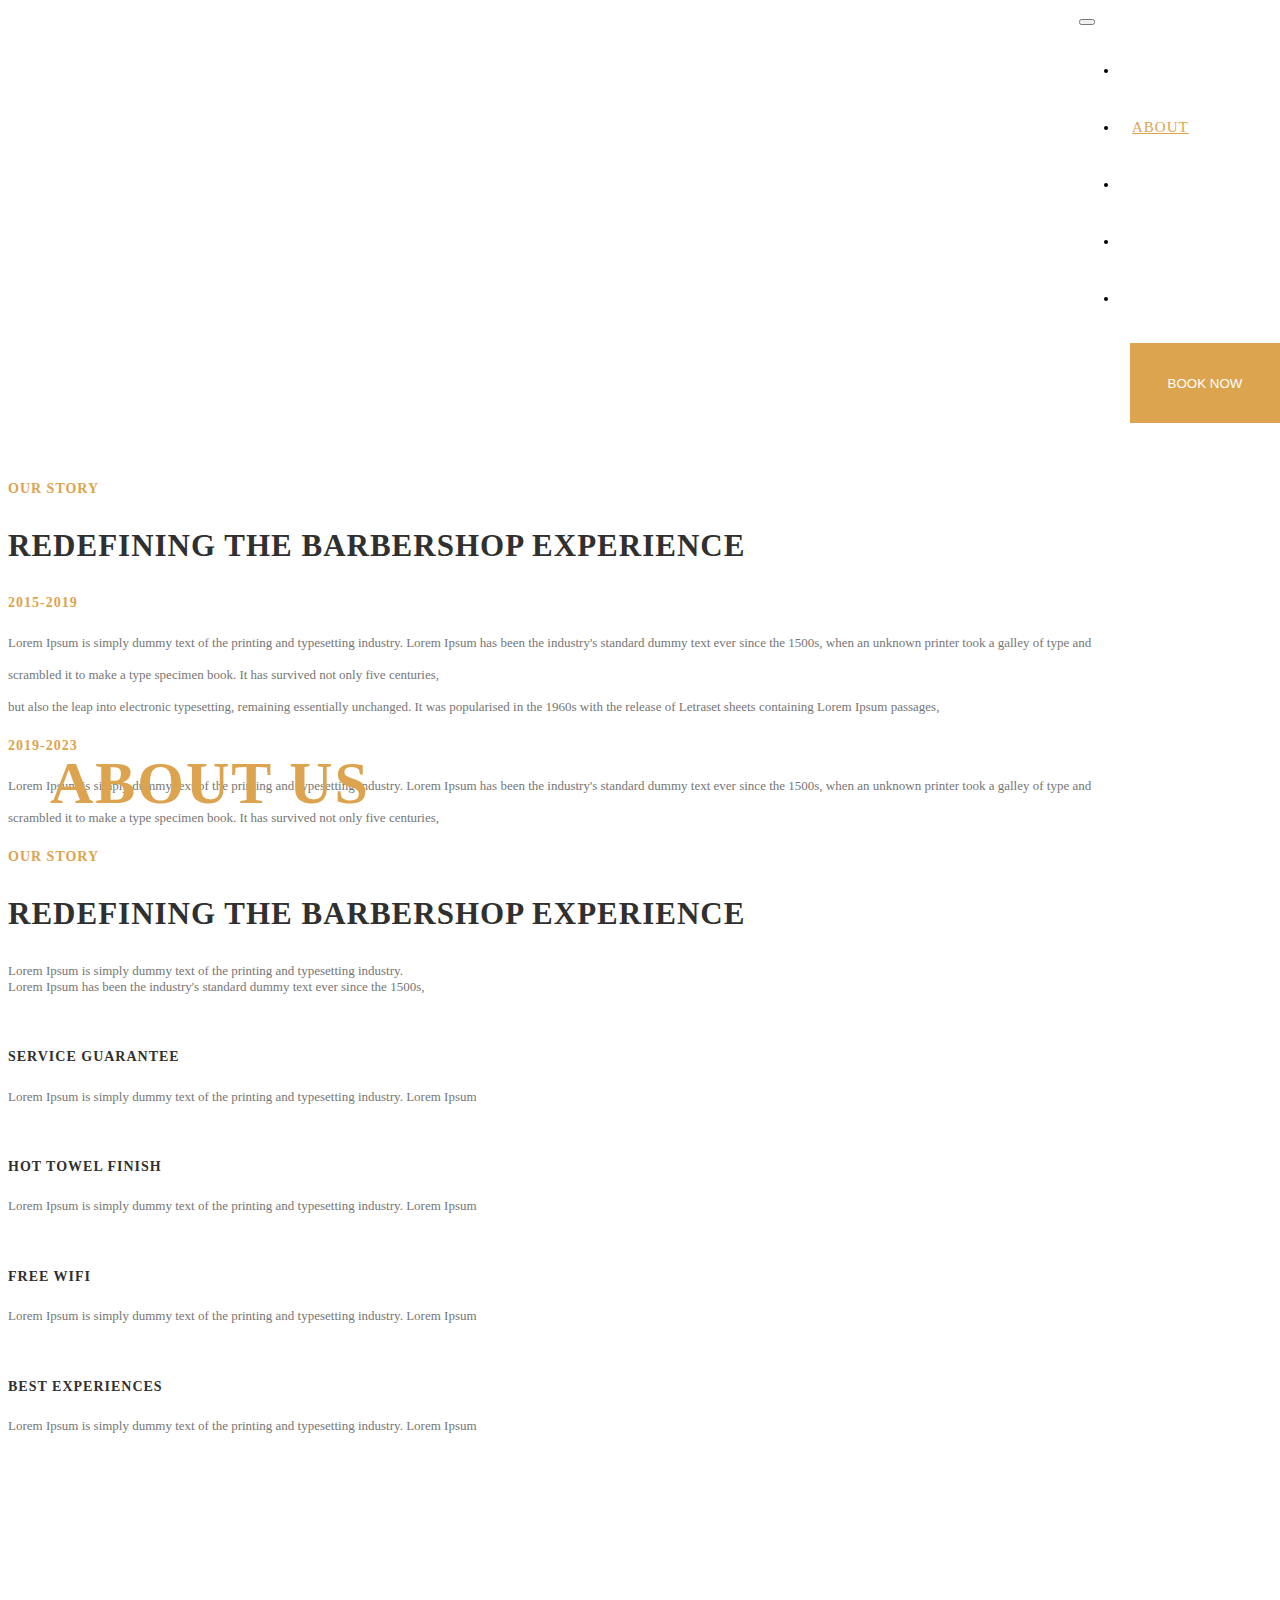
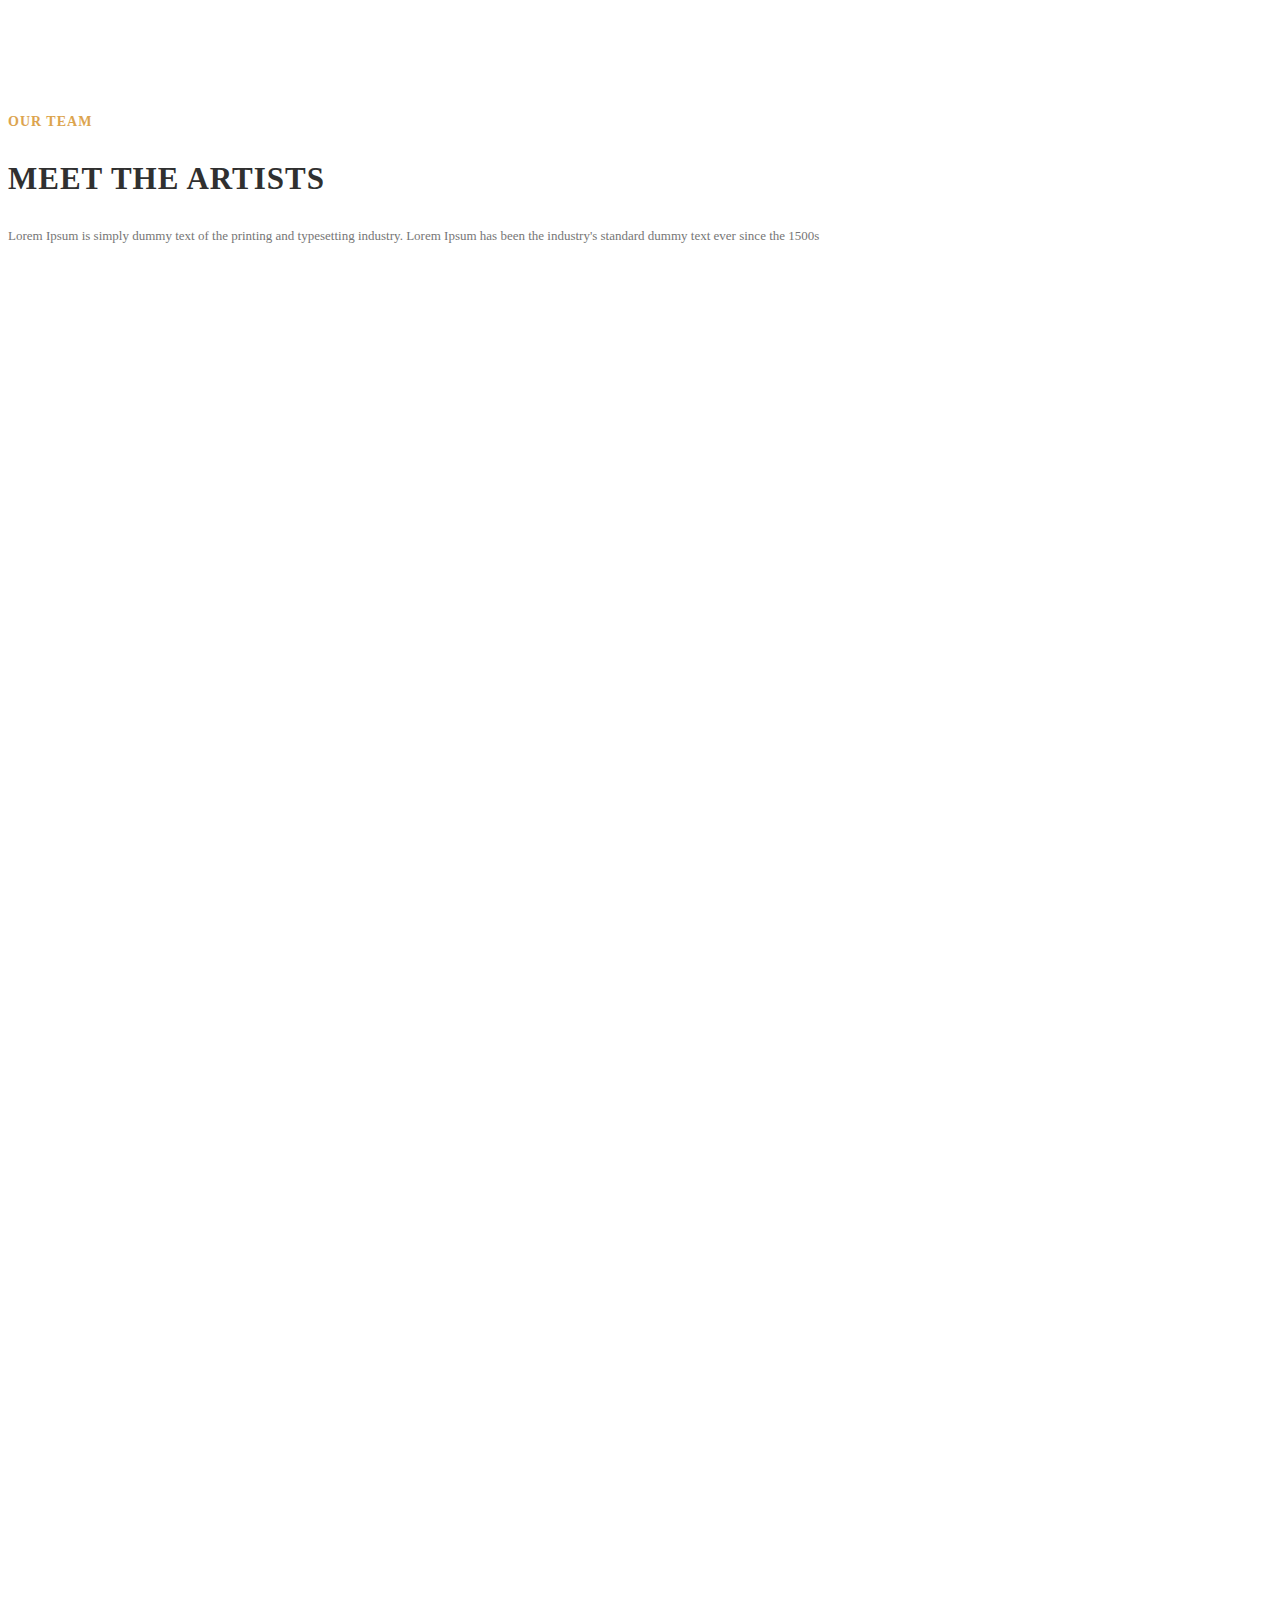
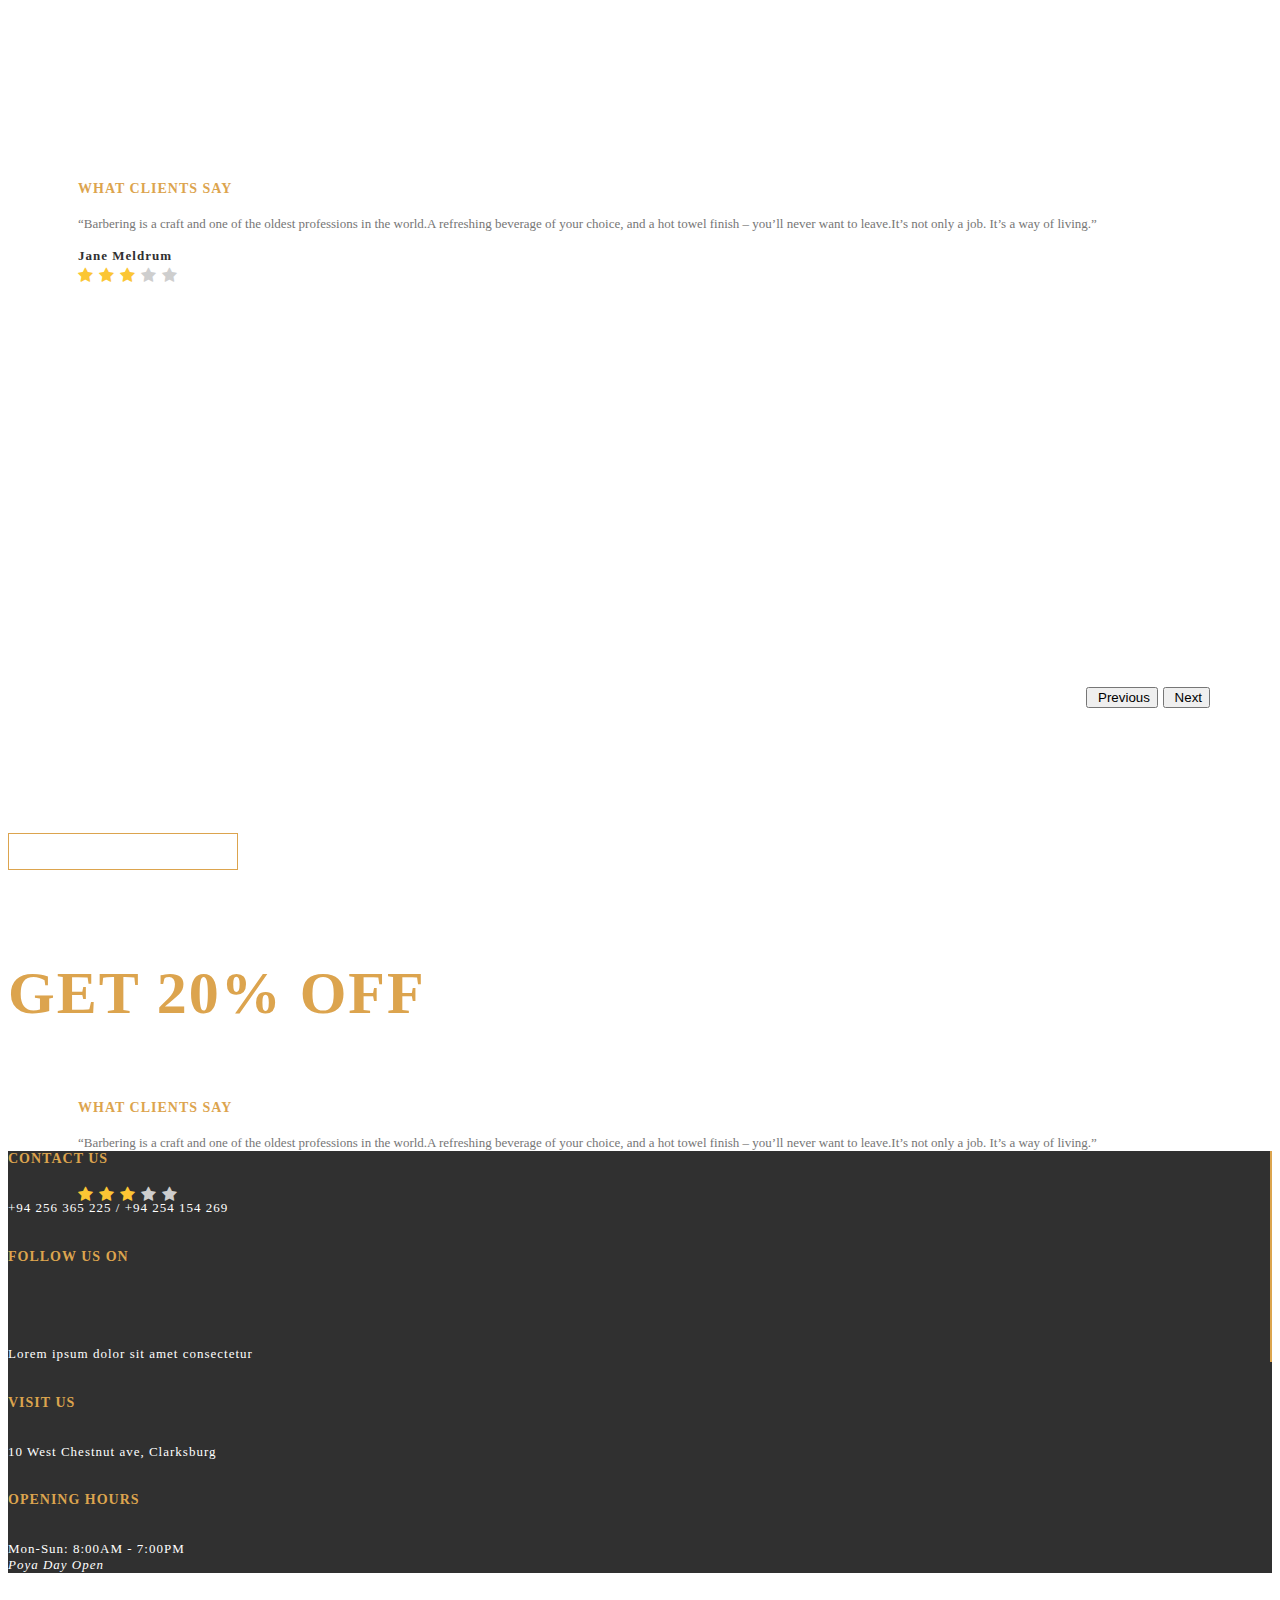
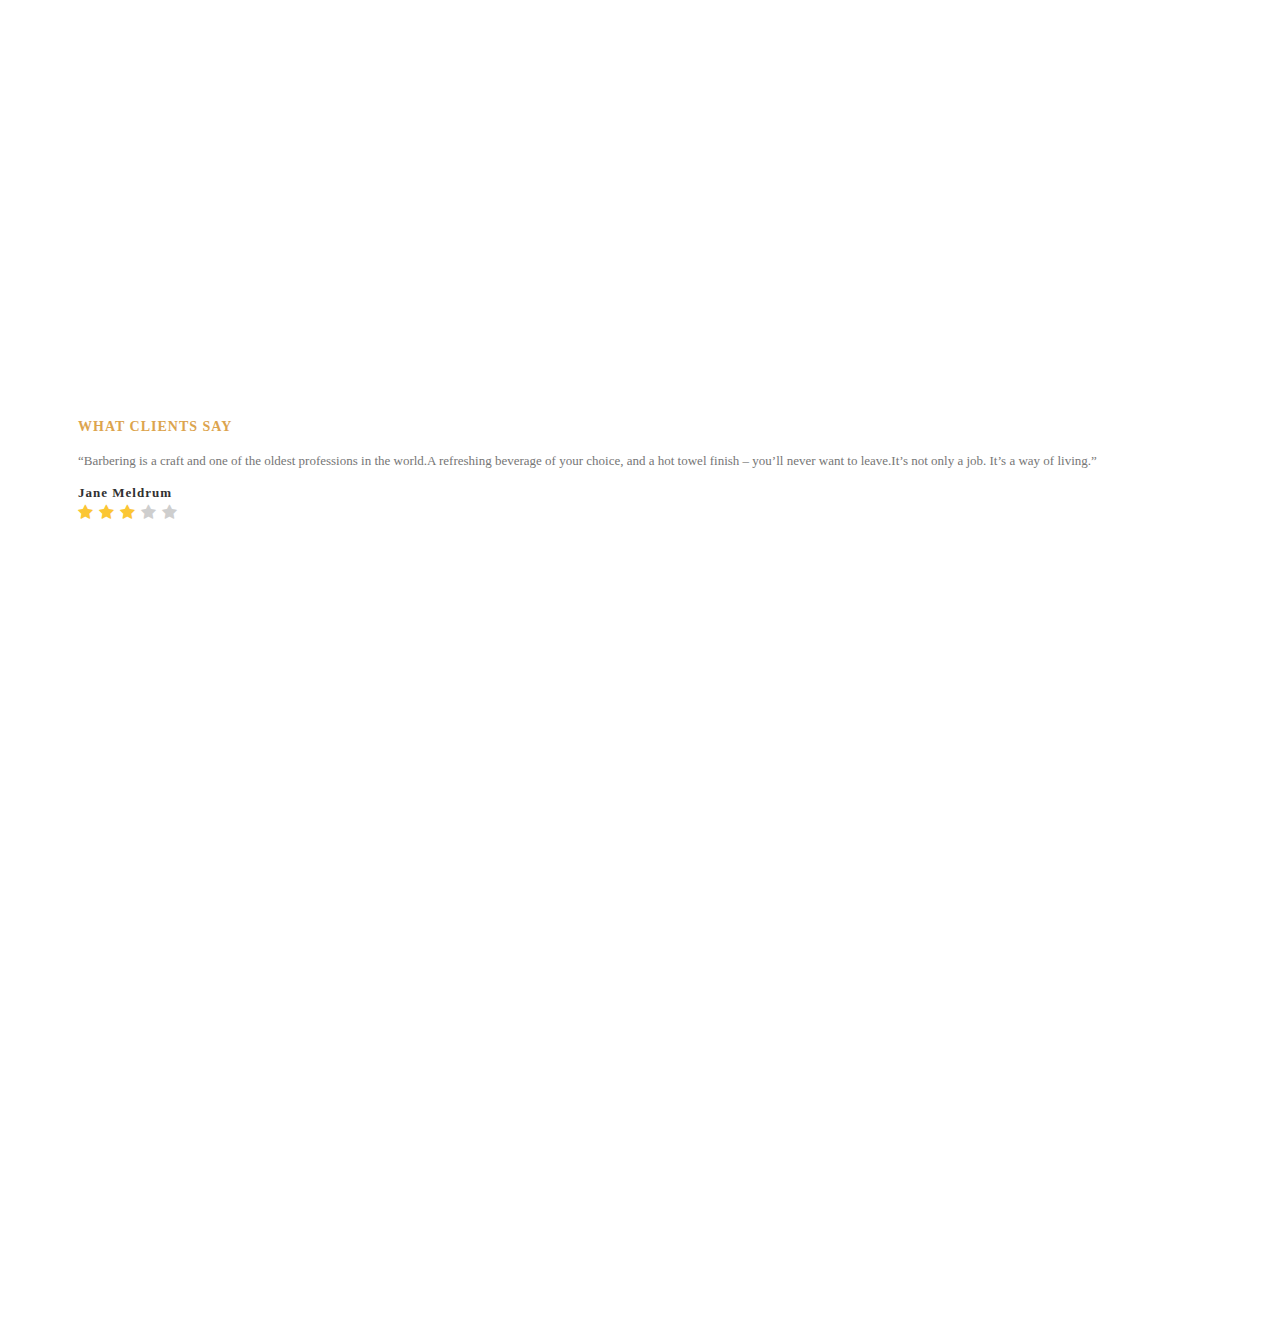
==== commit b6d9fae7: "change carousels height" ====
--- a/about_us.html
+++ b/about_us.html
@@ -86,7 +86,7 @@
               <a class="nav-link" href="services.html">SERVICES</a>
             </li>
             <li class="nav-item">
-              <a class="nav-link" href="#">SHOP</a>
+              <a class="nav-link" href="news.html">NEWS</a>
             </li>
             <li class="nav-item">
               <a class="nav-link" href="contact_us.html">CONTACT</a>
@@ -110,8 +110,8 @@
 
     <div id="carouselExampleIndicators" class="carousel slide"  data-bs-ride="carousel">
       <div class="carousel-inner">
-        <div class="carousel-item active jarallax" style="background-image: url(img/about_us/about_bg.jpg); height: 70vh;">
-          <div class="container-fluid carousel_tx">
+        <div class="carousel-item active" style="background-image: url(img/about_us/about_bg.jpg); height: 50vh;">
+          <div class="container-fluid carousel_tx" style="margin-bottom: 5px;">
             <div class="row">
               <div class="col-xxl-5 col-xl-5 col-lg-6 col-md-8 col-sm-10 col-12 crsl_tx_left" style="border-right: 2px solid white ;">
                 <img src="img/logo2.svg" alt="" class="mbl_logo d-none">
@@ -252,7 +252,7 @@
     
     <!-- our team -->
 
-    <div class="container-fluid">
+    <div class="container-fluid team_sec">
       <div class="row">
         <div class="col-xxl-2 col-xl-2 col-lg-2 col-md-12 col-sm-12 col-12">
           <div class="our_team">
--- a/css/salon.css
+++ b/css/salon.css
@@ -767,6 +767,7 @@
   right: 20px;
   display: none;
   z-index: 9999;
+  background-color: white;
   color: #303030;
   border: #DCA44E solid 1px;
   transition: 0.5s;
@@ -781,4 +782,12 @@
 .btn-check:focus+.btn, .btn:focus {
   outline: 0;
   box-shadow: none;
-}+}
+
+/* news */
+
+.news_heading{
+  color: #303030;
+  font-size: 21px;
+}
+
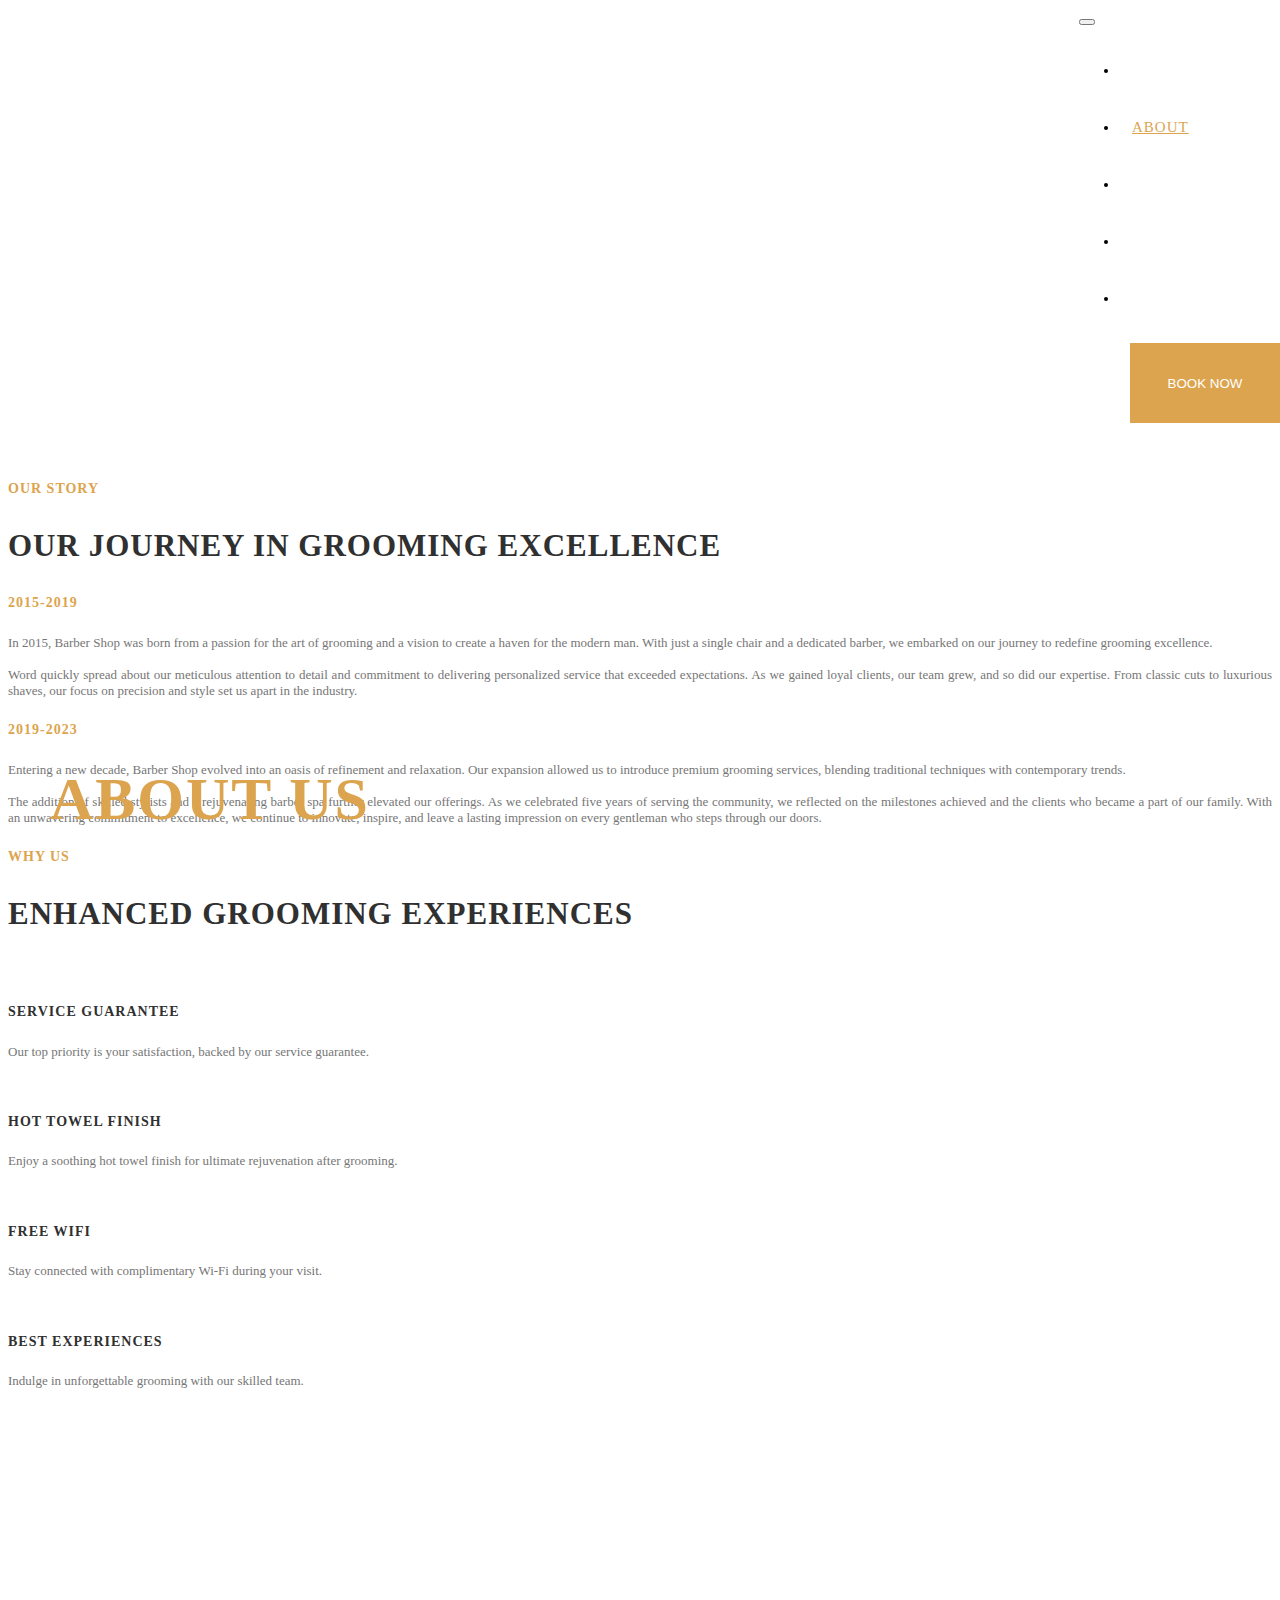
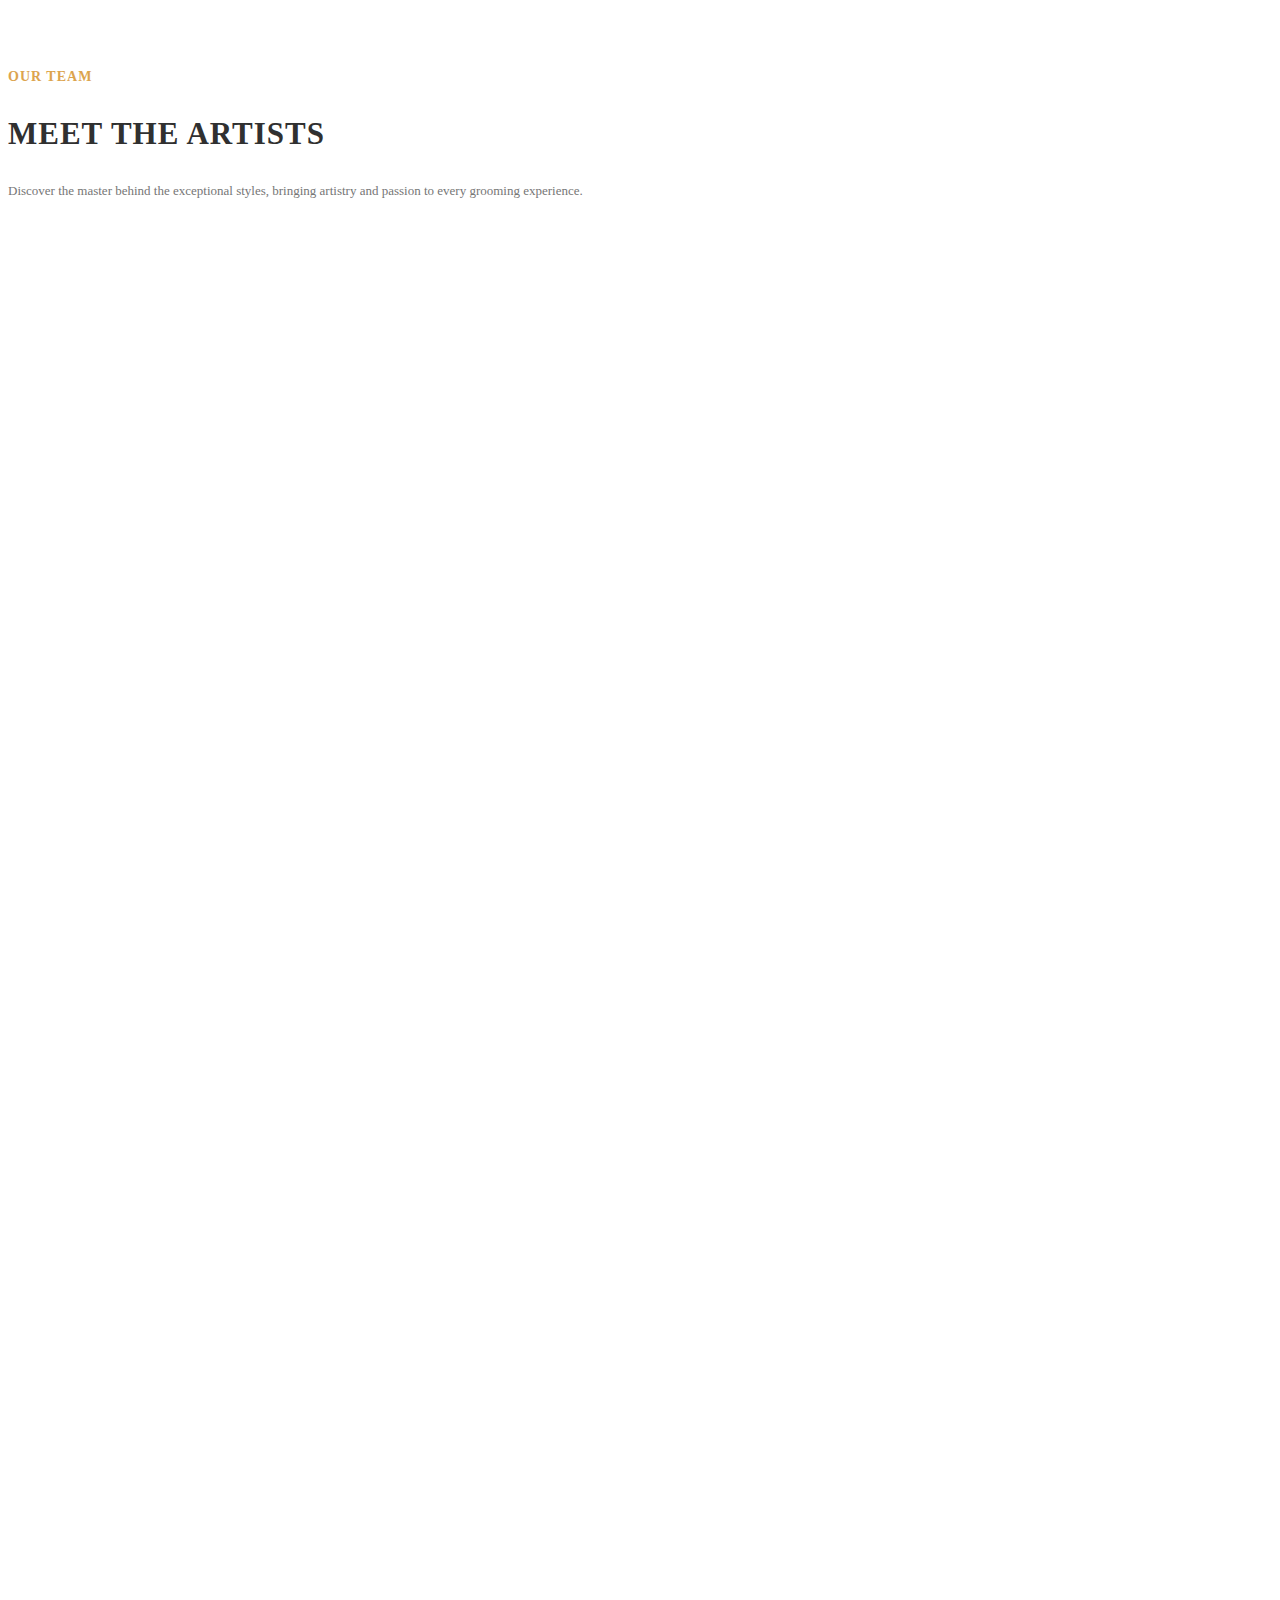
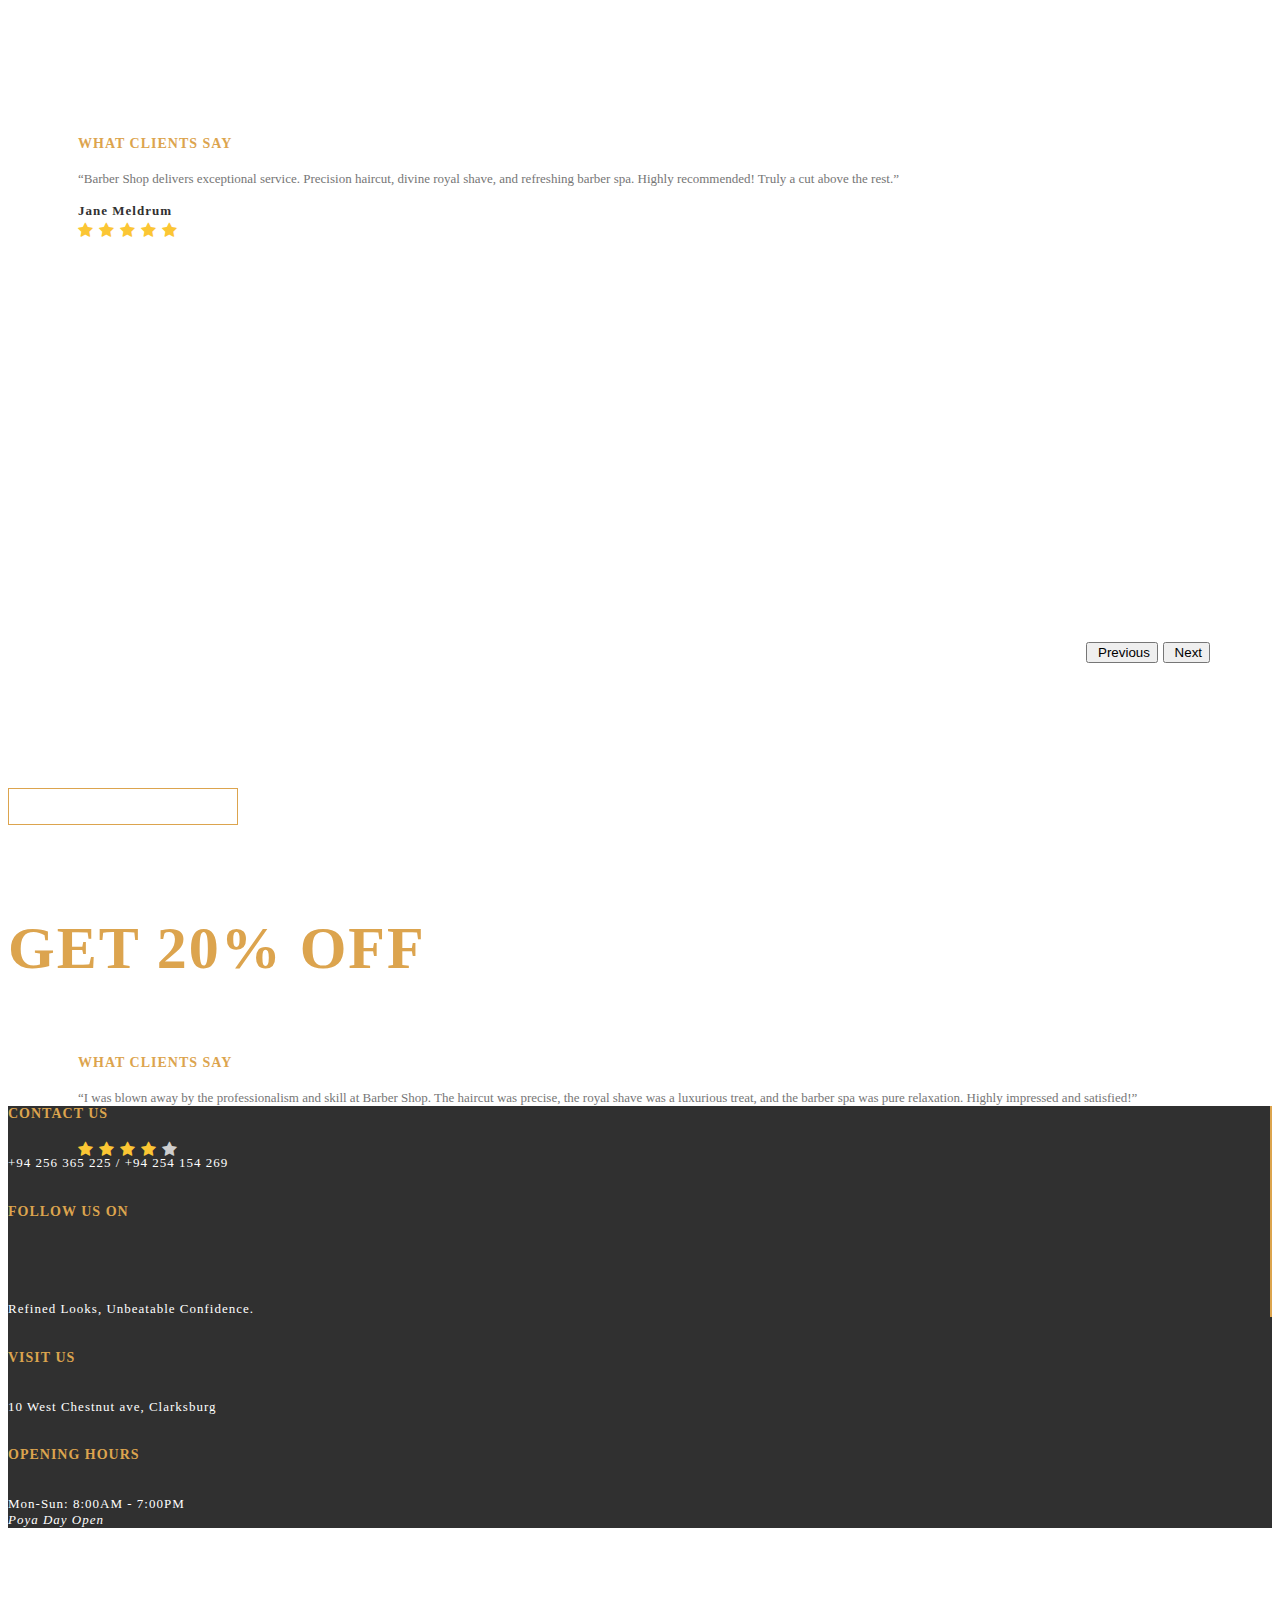
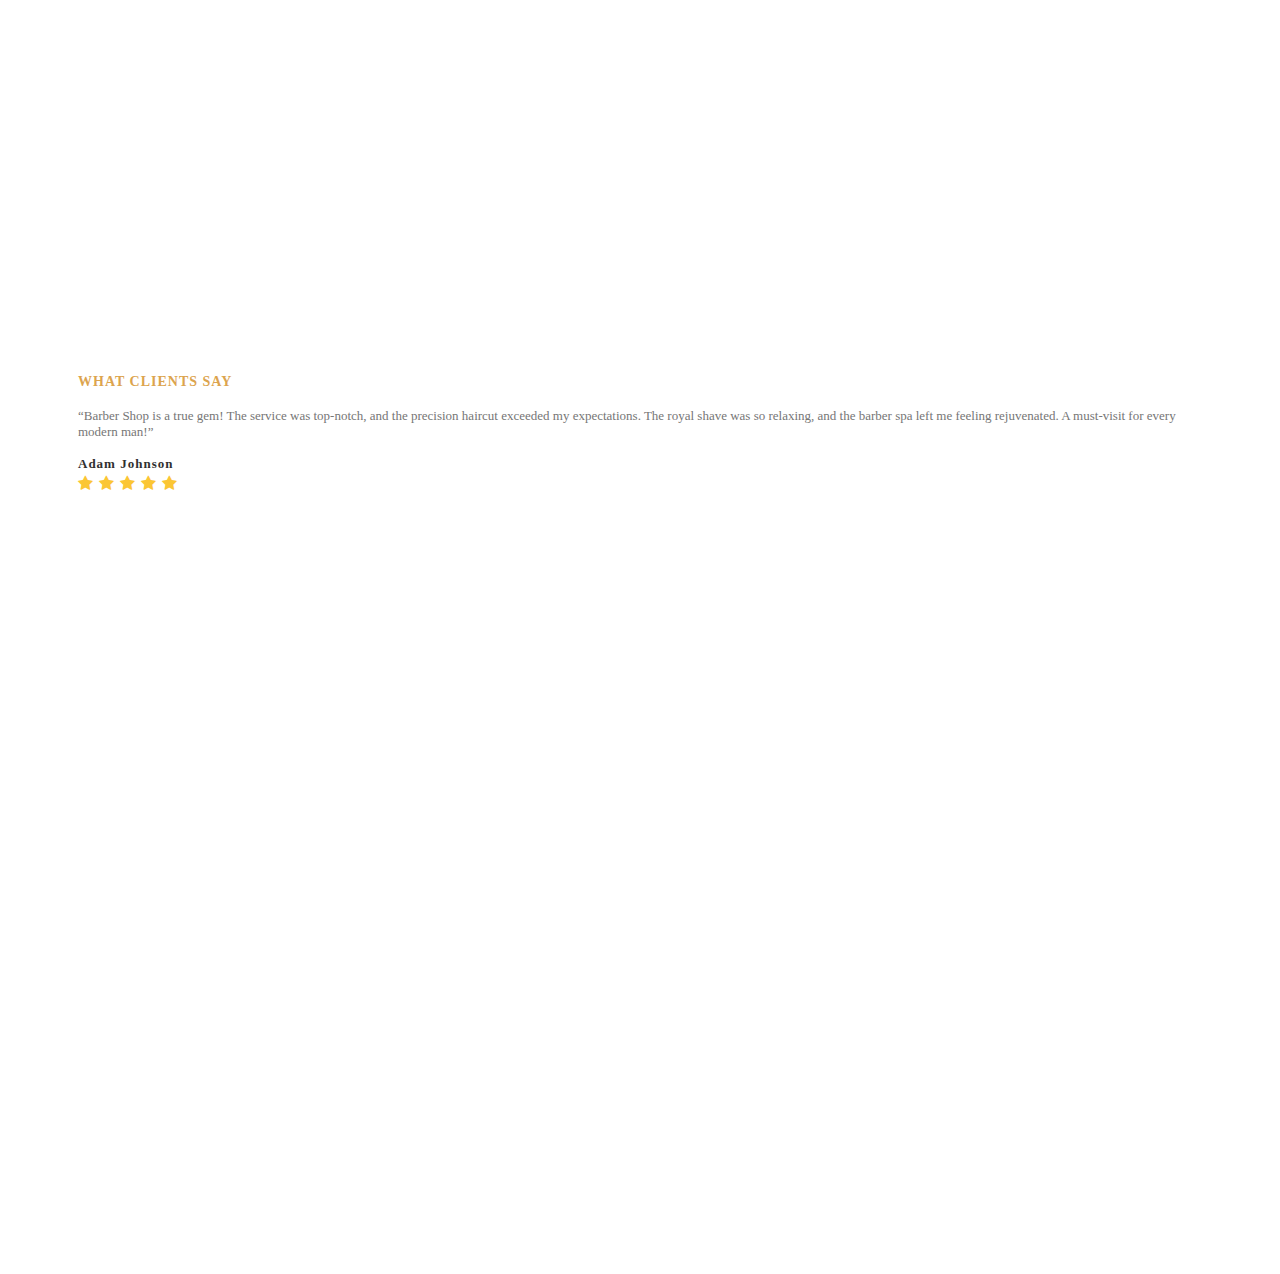
==== commit 8456a183: "add meta tags" ====
--- a/about_us.html
+++ b/about_us.html
@@ -5,6 +5,12 @@
     <meta charset="utf-8">
     <meta name="viewport" content="width=device-width, initial-scale=1">
 
+    <meta name="description" content="Welcome to Barber Shop, your haven of style and sophistication. Experience premium barber services, expert haircuts, indulgent shaves, and rejuvenating spa treatments for the modern man. Unleash your confidence with our exceptional grooming experiences. Stay updated with our latest news, exclusive promotions, and grooming tips. Book your appointment now and discover grooming excellence that leaves you looking and feeling your best.">
+    <meta name="title" content="page-title">
+
+    <meta name="og:description" content="Welcome to Barber Shop, your haven of style and sophistication. Experience premium barber services, expert haircuts, indulgent shaves, and rejuvenating spa treatments for the modern man. Unleash your confidence with our exceptional grooming experiences. Stay updated with our latest news, exclusive promotions, and grooming tips. Book your appointment now and discover grooming excellence that leaves you looking and feeling your best.">
+    <meta name="og:title" content="page-title">
+
     <!-- Bootstrap CSS -->
     <link href="css/bootstrap.min.css" rel="stylesheet">
 
@@ -36,8 +42,8 @@
     <link rel="stylesheet" href="https://unpkg.com/aos@next/dist/aos.css" />
 
     <!--favicon-->
-    <link rel="shortcut icon" href="img/favicon.svg" />
-    <!--favicon--> 
+    <link rel="shortcut icon" href="img/favicon.png" />
+    <!--favicon-->
 
     <!--scroll bar style-->
     <style>
@@ -58,7 +64,7 @@
     </style>
     <!--scroll bar style-->
 
-    <title>2nd_salon</title>
+    <title>Barber Shop</title>
   
   </head>
   <body>
@@ -116,8 +122,7 @@
               <div class="col-xxl-5 col-xl-5 col-lg-6 col-md-8 col-sm-10 col-12 crsl_tx_left" style="border-right: 2px solid white ;">
                 <img src="img/logo2.svg" alt="" class="mbl_logo d-none">
                 <h1 class="carousel_main_head">ABOUT US</h1>
-                <p class="carousel-tx">Lorem Ipsum is simply dummy text of the printing and typesetting industry. <br>
-                  Lorem Ipsum has been the industry's standard dummy text</p>                  
+                <p class="carousel-tx">Discover the story behind Barber Shop, our mission to redefine grooming, and the team of talented barbers dedicated to delivering exceptional service and style.</p>                  
               </div>
             </div>
           </div>
@@ -158,7 +163,7 @@
               OUR STORY
             </h5>
             <h3 class="sub_heading">
-              REDEFINING THE BARBERSHOP EXPERIENCE 
+              OUR JOURNEY IN GROOMING EXCELLENCE 
             </h3>
           </div>
           <div class="row mt-4">
@@ -169,9 +174,10 @@
             </div>
             <div class="col-xxl-10 col-xl-10 col-lg-10 col-md-10 col-sm-10 col-10" style="text-align: justify;">
               <p>
-                Lorem Ipsum is simply dummy text of the printing and typesetting industry. Lorem Ipsum has been the industry's standard dummy text ever since the 1500s, when an unknown printer took a galley of type and
-                <br> <br> scrambled it to make a type specimen book. It has survived not only five centuries, 
-                <br> <br> but also the leap into electronic typesetting, remaining essentially unchanged. It was popularised in the 1960s with the release of Letraset sheets containing Lorem Ipsum passages,  
+                In 2015, Barber Shop was born from a passion for the art of grooming and a vision to create a haven for the modern man. With just a single chair and a dedicated barber, we embarked on our journey to redefine grooming excellence. 
+                <br>
+                <br>
+                Word quickly spread about our meticulous attention to detail and commitment to delivering personalized service that exceeded expectations. As we gained loyal clients, our team grew, and so did our expertise. From classic cuts to luxurious shaves, our focus on precision and style set us apart in the industry.  
               </p>
             </div>
           </div>
@@ -183,8 +189,9 @@
             </div>
             <div class="col-xxl-10 col-xl-10 col-lg-10 col-md-10 col-sm-10 col-10" style="text-align: justify;">
               <p>
-                Lorem Ipsum is simply dummy text of the printing and typesetting industry. Lorem Ipsum has been the industry's standard dummy text ever since the 1500s, when an unknown printer took a galley of type and
-                <br> <br> scrambled it to make a type specimen book. It has survived not only five centuries, 
+                Entering a new decade, Barber Shop evolved into an oasis of refinement and relaxation. Our expansion allowed us to introduce premium grooming services, blending traditional techniques with contemporary trends.
+                <br>
+                <br> The addition of skilled stylists and a rejuvenating barber spa further elevated our offerings. As we celebrated five years of serving the community, we reflected on the milestones achieved and the clients who became a part of our family. With an unwavering commitment to excellence, we continue to innovate, inspire, and leave a lasting impression on every gentleman who steps through our doors. 
               </p>
             </div>
           </div>
@@ -205,43 +212,49 @@
       <div class="container">
         <div class="why_us_heading text-center">
           <h5 class="small_heading pt-5">
-            OUR STORY
+            WHY US
           </h5>
           <h3 class="sub_heading">
-            REDEFINING THE BARBERSHOP EXPERIENCE 
+            ENHANCED GROOMING EXPERIENCES
           </h3>
-          <p>
-            Lorem Ipsum is simply dummy text of the printing and typesetting industry.
-            <br> Lorem Ipsum has been the industry's standard dummy text ever since the 1500s,
-          </p>
         </div>
         <div class="row">
           <div class="col-xxl-3 col-xl-3 col-lg-3 col-md-3 col-sm-6 col-6">
+
+            <!-- ===============  -->
             <div class="why_us text-center p-4">
               <img src="img/about_us/why_us1.svg" alt="">
               <h5 class="small_heading my-3" style="color: #303030; font-weight: bold;">SERVICE GUARANTEE</h5>
-              <p>Lorem Ipsum is simply dummy text of the printing and typesetting industry. Lorem Ipsum</p>
-            </div>
-          </div>
+              <p>Our top priority is your satisfaction, backed by our service guarantee.</p>
+            </div>
+          </div>
+
+          <!-- =============== -->
           <div class="col-xxl-3 col-xl-3 col-lg-3 col-md-3 col-sm-6 col-6">
             <div class="why_us text-center p-4">
               <img src="img/about_us/why_us2.svg" alt="">
               <h5 class="small_heading my-3" style="color: #303030; font-weight: bold;">HOT TOWEL FINISH</h5>
-              <p>Lorem Ipsum is simply dummy text of the printing and typesetting industry. Lorem Ipsum</p>
-            </div>
-          </div>
+              <p> Enjoy a soothing hot towel finish for ultimate rejuvenation after grooming.</p>
+            </div>
+          </div>
+
+          <!-- ================== -->
+
           <div class="col-xxl-3 col-xl-3 col-lg-3 col-md-3 col-sm-6 col-6">
             <div class="why_us text-center p-4">
               <img src="img/about_us/why_us3.svg" alt="">
               <h5 class="small_heading my-3" style="color: #303030; font-weight: bold;">FREE WIFI</h5>
-              <p>Lorem Ipsum is simply dummy text of the printing and typesetting industry. Lorem Ipsum</p>
-            </div>
-          </div>
+              <p> Stay connected with complimentary Wi-Fi during your visit.</p>
+            </div>
+          </div>
+
+          <!-- =================== -->
           <div class="col-xxl-3 col-xl-3 col-lg-3 col-md-3 col-sm-6 col-6">
             <div class="why_us text-center p-4">
               <img src="img/about_us/why_us4.svg" alt="">
               <h5 class="small_heading my-3" style="color: #303030; font-weight: bold;">BEST EXPERIENCES</h5>
-              <p>Lorem Ipsum is simply dummy text of the printing and typesetting industry. Lorem Ipsum</p>
+              <p>
+                Indulge in unforgettable grooming with our skilled team.</p>
             </div>
           </div>
         </div>
@@ -255,15 +268,15 @@
     <div class="container-fluid team_sec">
       <div class="row">
         <div class="col-xxl-2 col-xl-2 col-lg-2 col-md-12 col-sm-12 col-12">
-          <div class="our_team">
+          <div class="our_team px-4 text-center">
             <h5 class="small_heading">
               OUR TEAM
             </h5>
             <h3 class="sub_heading">
               MEET THE ARTISTS
             </h3>
-            <p style="text-align: justify;">
-              Lorem Ipsum is simply dummy text of the printing and typesetting industry. Lorem Ipsum has been the industry's standard dummy text ever since the 1500s
+            <p>
+              Discover the master behind the exceptional styles, bringing artistry and passion to every grooming experience.
             </p>
           </div>
         </div>
@@ -383,7 +396,6 @@
 
     <!-- our team end -->
 
-
     <!-- review -->
 
     <div class="jarallax mt-4" style="background-image: url(img/feedback_bg.png);">
@@ -393,11 +405,12 @@
             <div id="carouselExampleControls" class="carousel slide" data-bs-ride="carousel">
               <img src="img/🦆 icon _quote-left_.svg" alt="" class="feedback_icon">
               <div class="carousel-inner feedback">
+
                 <div class="carousel-item active">
                   <h4 class="small_heading">
                     WHAT CLIENTS SAY
                   </h4>  
-                  <p class="pt-4">“Barbering is a craft and one of the oldest professions in the world.A refreshing beverage of your choice, and a hot towel finish – you’ll never want to leave.It’s not only a job. It’s a way of living.”</p>
+                  <p class="pt-4">“Barber Shop delivers exceptional service. Precision haircut, divine royal shave, and refreshing barber spa. Highly recommended! Truly a cut above the rest.”</p>
                   <h5 class="work pt-4">
                     Jane Meldrum
                   </h5>
@@ -405,42 +418,51 @@
                     <i class="fa fa-star rating-color"></i>
                     <i class="fa fa-star rating-color"></i>
                     <i class="fa fa-star rating-color"></i>
-                    <i class="fa fa-star"></i>
-                    <i class="fa fa-star"></i>
-                </div>
-                </div>
+                    <i class="fa fa-star rating-color"></i>
+                    <i class="fa fa-star rating-color"></i>
+                </div>
+                </div>
+
+                <!-- ====================== -->
+
                 <div class="carousel-item">
                   <h4 class="small_heading">
                     WHAT CLIENTS SAY
                   </h4>  
-                  <p class="pt-4">“Barbering is a craft and one of the oldest professions in the world.A refreshing beverage of your choice, and a hot towel finish – you’ll never want to leave.It’s not only a job. It’s a way of living.”</p>
+                  <p class="pt-4">“I was blown away by the professionalism and skill at Barber Shop. The haircut was precise, the royal shave was a luxurious treat, and the barber spa was pure relaxation. Highly impressed and satisfied!”</p>
                   <h5 class="work pt-4">
-                    Jane Meldrum
+                    Sophia Roberts
                   </h5>
                   <div class="small-ratings pt-2">
                     <i class="fa fa-star rating-color"></i>
                     <i class="fa fa-star rating-color"></i>
                     <i class="fa fa-star rating-color"></i>
+                    <i class="fa fa-star rating-color"></i>
                     <i class="fa fa-star"></i>
-                    <i class="fa fa-star"></i>
-                </div>
-                </div>
+                </div>
+                </div>
+
+                <!-- ==================== -->
+
                 <div class="carousel-item">
                   <h4 class="small_heading">
                     WHAT CLIENTS SAY
                   </h4>  
-                  <p class="pt-4">“Barbering is a craft and one of the oldest professions in the world.A refreshing beverage of your choice, and a hot towel finish – you’ll never want to leave.It’s not only a job. It’s a way of living.”</p>
+                  <p class="pt-4">“Barber Shop is a true gem! The service was top-notch, and the precision haircut exceeded my expectations. The royal shave was so relaxing, and the barber spa left me feeling rejuvenated. A must-visit for every modern man!”</p>
                   <h5 class="work pt-4">
-                    Jane Meldrum
+                    Adam Johnson
                   </h5>
                   <div class="small-ratings pt-2">
                     <i class="fa fa-star rating-color"></i>
                     <i class="fa fa-star rating-color"></i>
                     <i class="fa fa-star rating-color"></i>
-                    <i class="fa fa-star"></i>
-                    <i class="fa fa-star"></i>
-                </div>
-                </div>
+                    <i class="fa fa-star rating-color"></i>
+                    <i class="fa fa-star rating-color"></i>
+                </div>
+                </div>
+
+                <!-- ===================== -->
+
               </div>
               <div class="feedback_arrows">
                 <button class="carousel-control-prev" type="button" data-bs-target="#carouselExampleControls" data-bs-slide="prev">
@@ -468,7 +490,7 @@
 
     <!-- offer -->
 
-    <div class="offer container-fluid jarallax" style="background-image: url(../img/about_us/offer_bg.jpg);">
+    <div class="offer container-fluid" style="background-image: url(img/about_us/offer_bg.jpg);">
       <div class="row">
         <div class="offer_tx">
           <h1 class="carousel_main_head">GET 20% OFF</h1>
@@ -508,7 +530,7 @@
           <div class="col-xxl-4 col-xl-4 col-lg-4 col-md-4 col-sm-12 col-12 footer_sec">
             <div class="footer_logo text-center">
               <img src="img/footer_logo.svg" alt="">
-              <p>Lorem ipsum dolor sit amet consectetur</p>
+              <p>Refined Looks, Unbeatable Confidence.</p>
             </div>
           </div>
           <div class="col-xxl-4 col-xl-4 col-lg-4 col-md-4  col-sm-12 col-12">
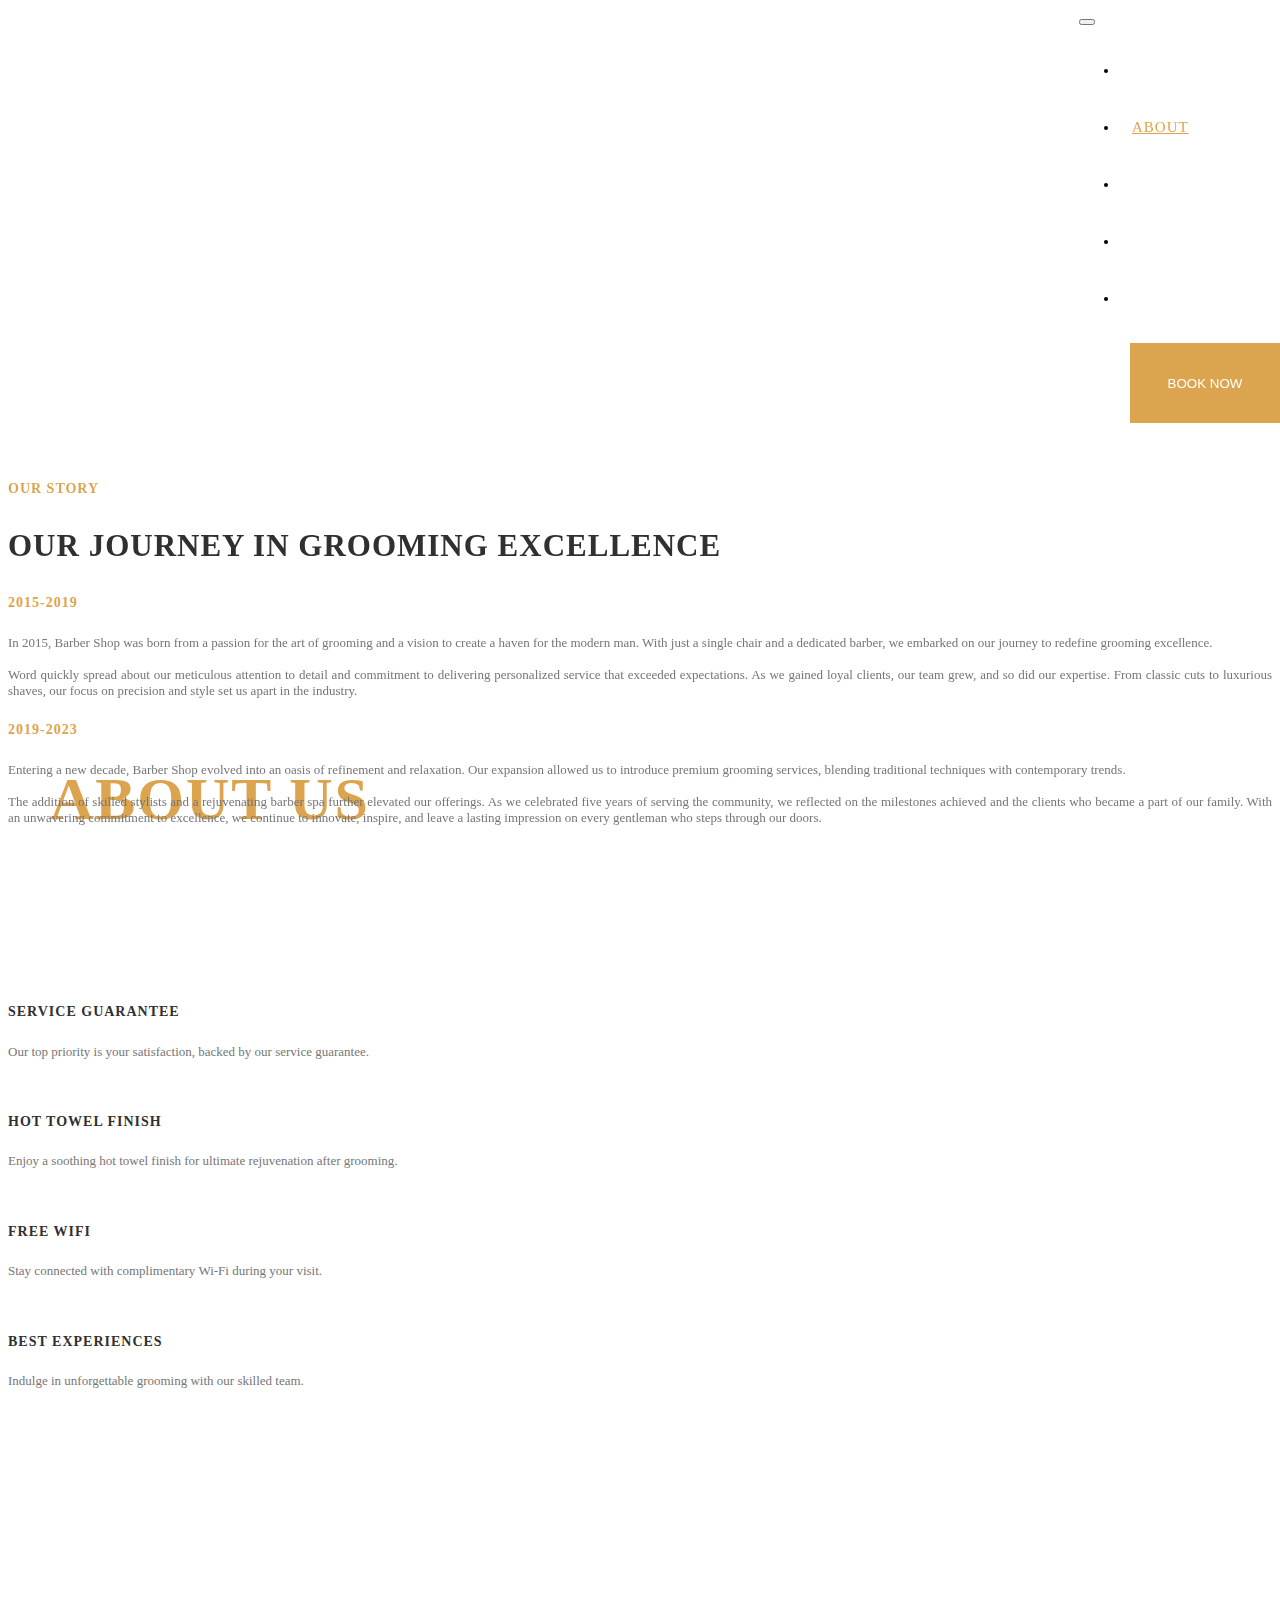
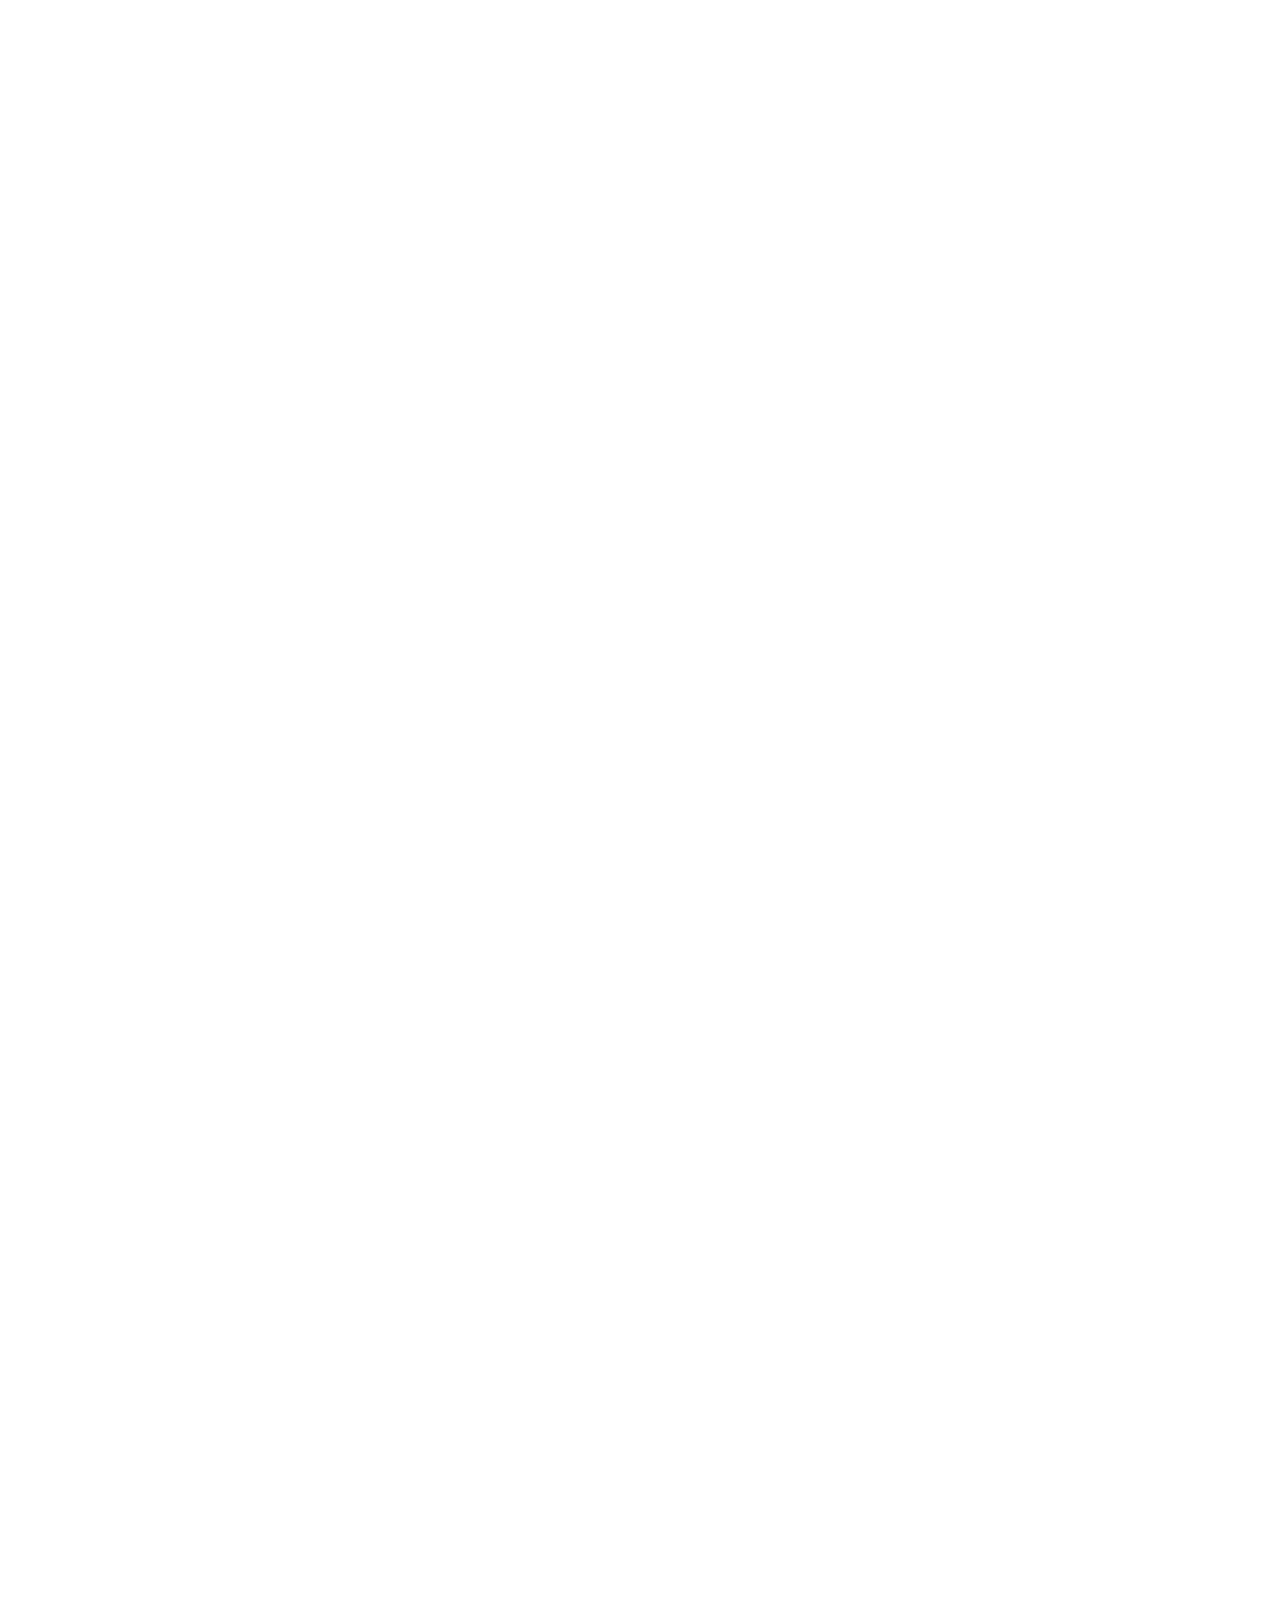
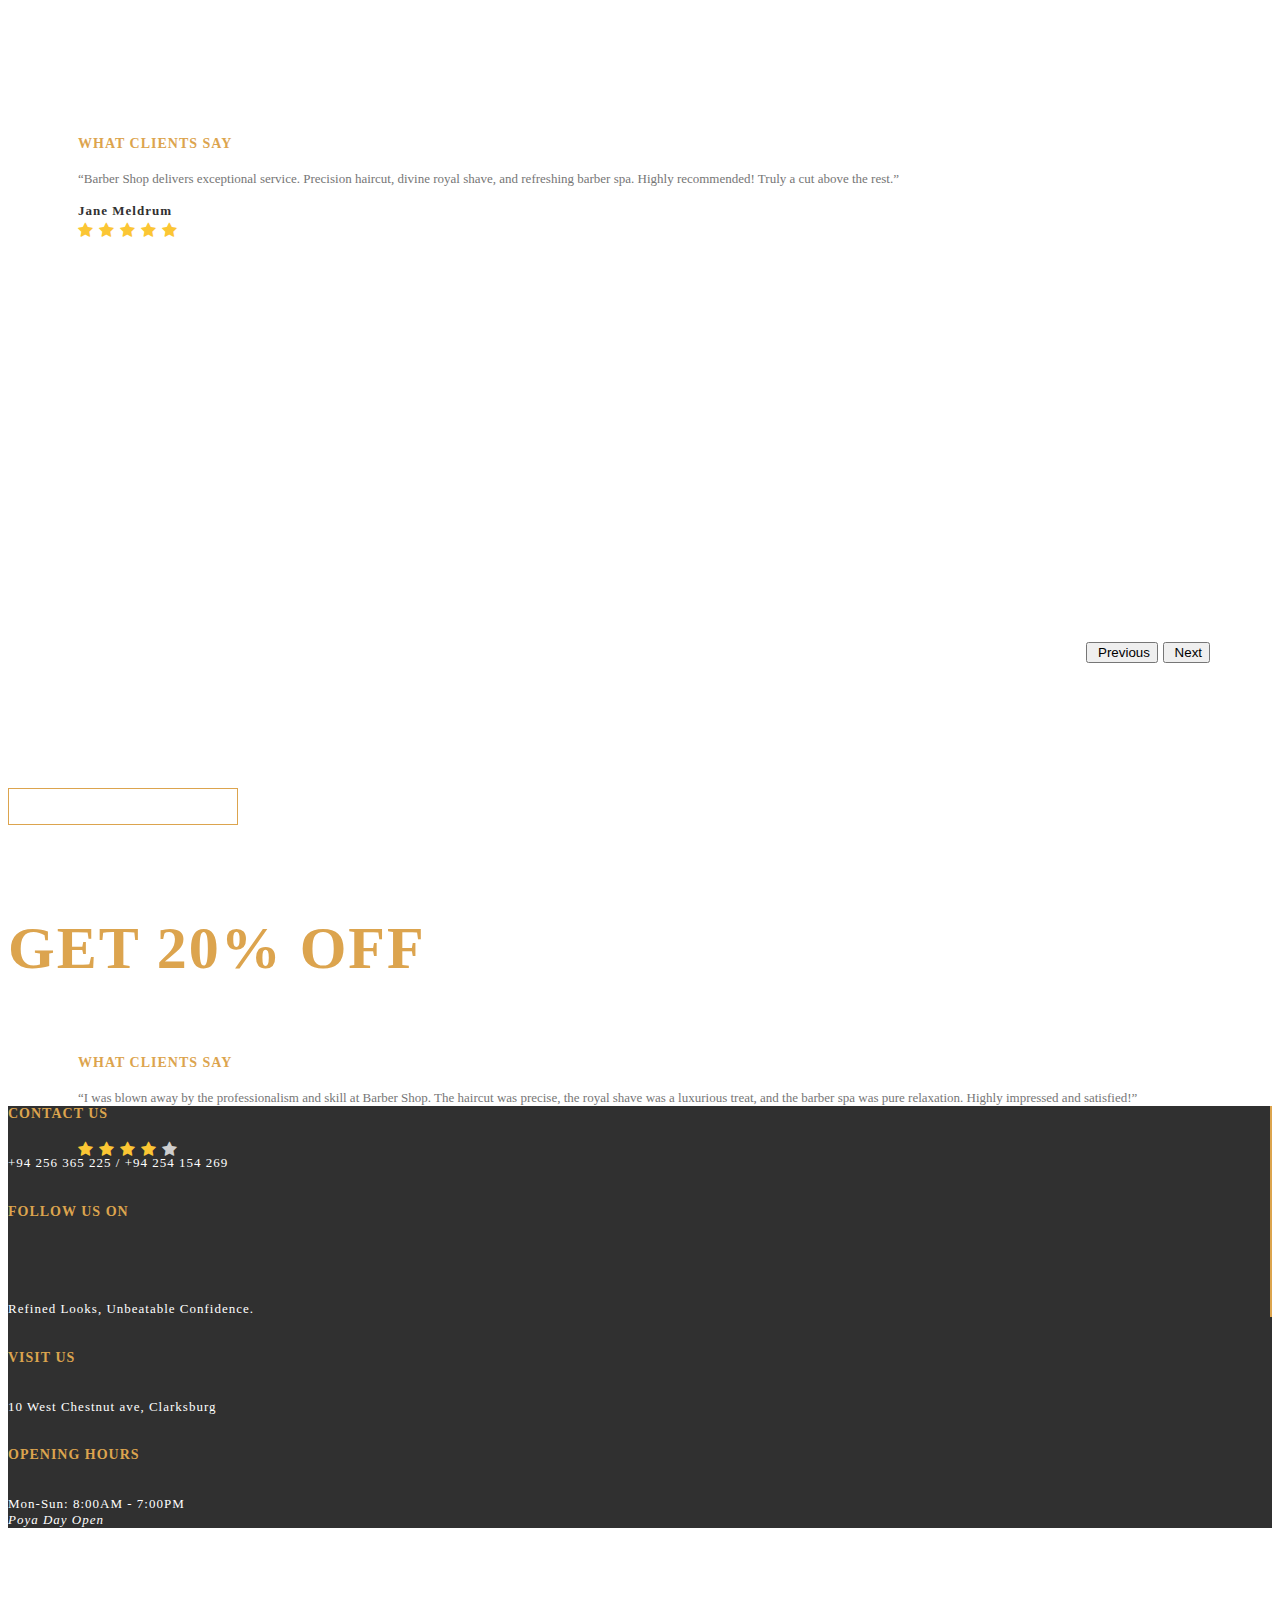
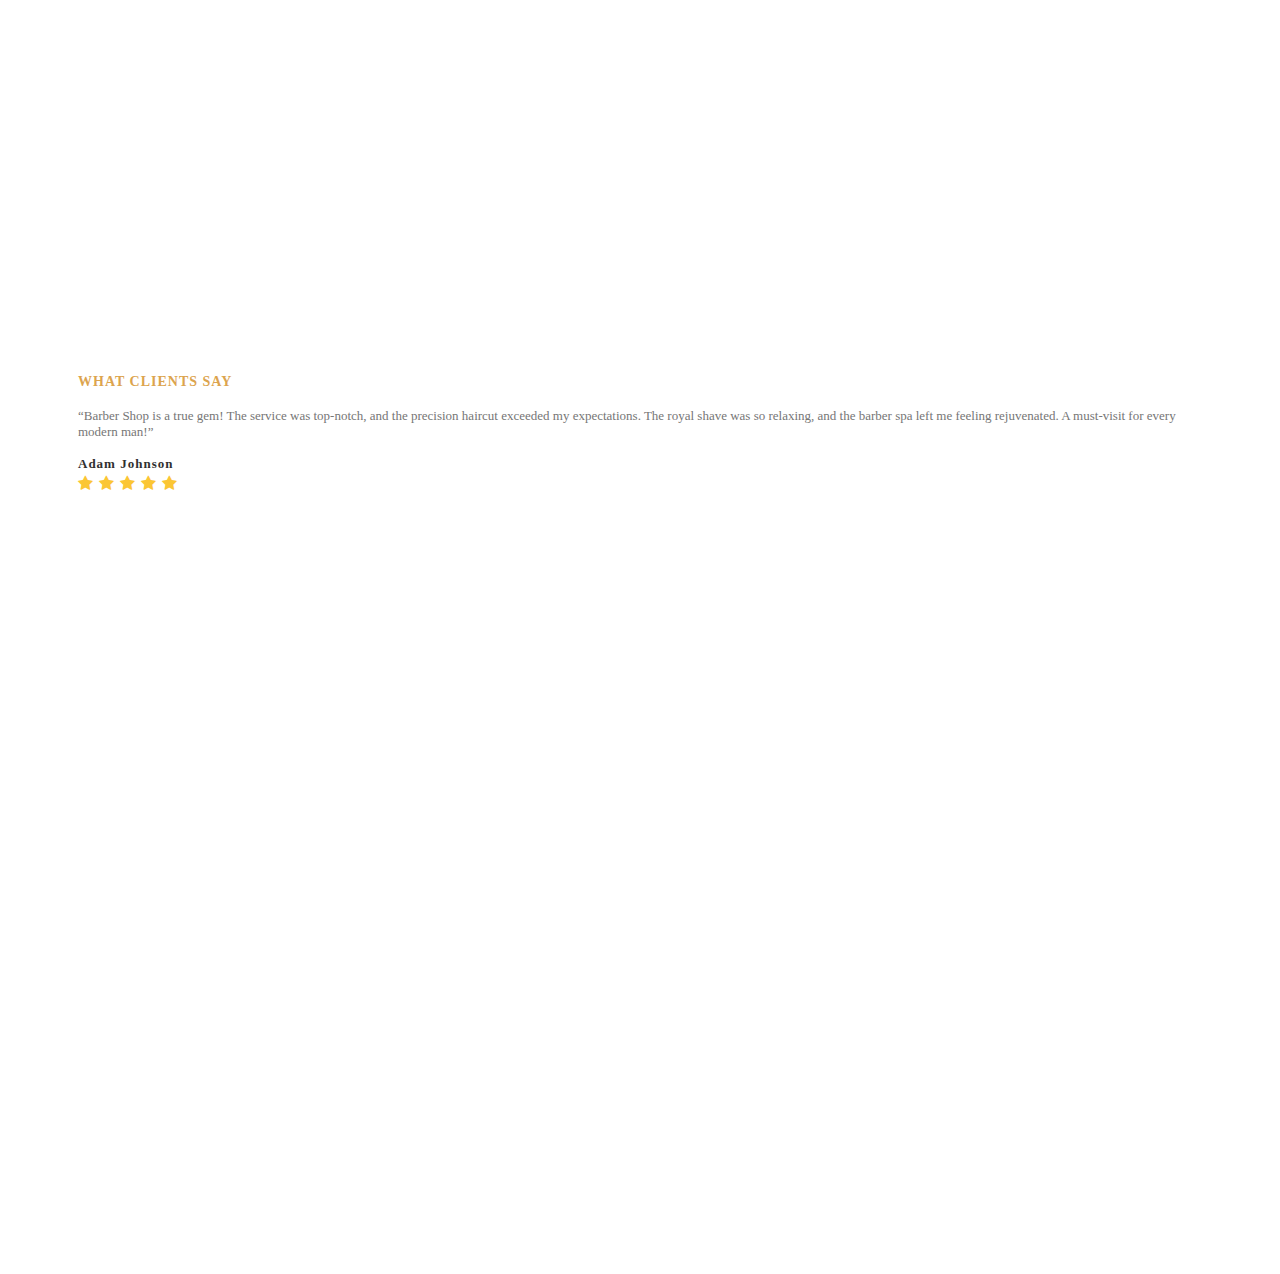
==== commit 166a696e: "aos add" ====
--- a/about_us.html
+++ b/about_us.html
@@ -159,10 +159,10 @@
       <div class="row">
         <div class="col-xxl-6 col-xl-6 col-lg-6 col-md-6 col-sm-12 col-12">
           <div class="mt-5 our_story">
-            <h5 class="small_heading">
+            <h5 class="small_heading" data-aos="fade-up-right" data-aos-duration="1000">
               OUR STORY
             </h5>
-            <h3 class="sub_heading">
+            <h3 class="sub_heading" data-aos="fade-up-left" data-aos-duration="1000">
               OUR JOURNEY IN GROOMING EXCELLENCE 
             </h3>
           </div>
@@ -173,7 +173,7 @@
               </h5>
             </div>
             <div class="col-xxl-10 col-xl-10 col-lg-10 col-md-10 col-sm-10 col-10" style="text-align: justify;">
-              <p>
+              <p data-aos="fade-up-right" data-aos-duration="1000">
                 In 2015, Barber Shop was born from a passion for the art of grooming and a vision to create a haven for the modern man. With just a single chair and a dedicated barber, we embarked on our journey to redefine grooming excellence. 
                 <br>
                 <br>
@@ -188,7 +188,7 @@
               </h5>
             </div>
             <div class="col-xxl-10 col-xl-10 col-lg-10 col-md-10 col-sm-10 col-10" style="text-align: justify;">
-              <p>
+              <p data-aos="fade-up-left" data-aos-duration="1000">
                 Entering a new decade, Barber Shop evolved into an oasis of refinement and relaxation. Our expansion allowed us to introduce premium grooming services, blending traditional techniques with contemporary trends.
                 <br>
                 <br> The addition of skilled stylists and a rejuvenating barber spa further elevated our offerings. As we celebrated five years of serving the community, we reflected on the milestones achieved and the clients who became a part of our family. With an unwavering commitment to excellence, we continue to innovate, inspire, and leave a lasting impression on every gentleman who steps through our doors. 
@@ -211,10 +211,10 @@
     <div class="jarallax why_us_bg py-4" style="background-image: url(img/appointment_background.jpg);">
       <div class="container">
         <div class="why_us_heading text-center">
-          <h5 class="small_heading pt-5">
+          <h5 class="small_heading pt-5" data-aos="fade-up-right" data-aos-duration="1000">
             WHY US
           </h5>
-          <h3 class="sub_heading">
+          <h3 class="sub_heading" data-aos="fade-up-left" data-aos-duration="1000">
             ENHANCED GROOMING EXPERIENCES
           </h3>
         </div>
@@ -269,13 +269,13 @@
       <div class="row">
         <div class="col-xxl-2 col-xl-2 col-lg-2 col-md-12 col-sm-12 col-12">
           <div class="our_team px-4 text-center">
-            <h5 class="small_heading">
+            <h5 class="small_heading" data-aos="fade-up-right" data-aos-duration="1000">
               OUR TEAM
             </h5>
-            <h3 class="sub_heading">
+            <h3 class="sub_heading" data-aos="fade-up-left" data-aos-duration="1000">
               MEET THE ARTISTS
             </h3>
-            <p>
+            <p data-aos="fade-up-right" data-aos-duration="1000">
               Discover the master behind the exceptional styles, bringing artistry and passion to every grooming experience.
             </p>
           </div>
@@ -403,7 +403,7 @@
         <div class="row">
           <div class="col-xxl-6 col-xl-6 col-lg-6 col-md-6 col-sm-12 col-12">
             <div id="carouselExampleControls" class="carousel slide" data-bs-ride="carousel">
-              <img src="img/🦆 icon _quote-left_.svg" alt="" class="feedback_icon">
+              <img src="img/🦆 icon _quote-left_.svg" alt="" class="feedback_icon" data-aos="fade-up-right" data-aos-duration="1000">
               <div class="carousel-inner feedback">
 
                 <div class="carousel-item active">
@@ -529,7 +529,7 @@
           </div>
           <div class="col-xxl-4 col-xl-4 col-lg-4 col-md-4 col-sm-12 col-12 footer_sec">
             <div class="footer_logo text-center">
-              <img src="img/footer_logo.svg" alt="">
+              <img src="img/footer_logo.svg" alt="" data-aos="zoom-in" data-aos-duration="1000">
               <p>Refined Looks, Unbeatable Confidence.</p>
             </div>
           </div>
@@ -598,7 +598,8 @@
 
 <script src="https://unpkg.com/aos@next/dist/aos.js"></script>
 <script>
-  AOS.init();
+  AOS.init({easing: 'ease-out-back',
+				duration: 1000});
 </script>
 
   <script>
--- a/css/salon.css
+++ b/css/salon.css
@@ -9,6 +9,10 @@
 @import url('../font/stag_stylesheet.css');
 
 /* common css */
+
+html{
+  overflow-x: hidden;
+}
 
 body{
   font-family: stag;
@@ -363,12 +367,10 @@
   padding: 20px;
 }
 
-/* store */
+/* news */
 
 .product{
-  text-align: center;
   width: 250px; 
-  border: 1px solid #DCA44E;
 }
 
 .product_img{
@@ -380,26 +382,6 @@
   font-weight: bold;
   letter-spacing: 2px;
   color: #303030;
-}
-
-.shop_bt{
-  font-size: 12px;
-  padding: 10px 20px;
-  letter-spacing: 2px;
-  font-family: lato;
-  width: 150px;
-  transition: 0.5s;
-  background-color: #DCA44E;
-  color: #ffffff;
-  border: 1px solid #DCA44E;
-  margin-bottom: 10px;
-}
-
-.shop_bt:hover{
-  border: 1px solid #303030;
-  background-color: #303030;
-  letter-spacing: normal;
-  color: white;
 }
 
 .owl-nav{
@@ -505,6 +487,15 @@
   box-shadow: 0 0 0 0.25rem rgba(220,164,78,.25);
 }
 
+.form-floating>.form-control:focus, .form-floating>.form-control:not(:placeholder-shown) {
+  padding-top: 1.625rem;
+  padding-bottom: 0.625rem;
+}
+
+.date{
+  color: #7C7C7C;
+  padding: 10px!important;
+}
 
 
 .booking_num{
@@ -585,7 +576,7 @@
   background-image: url(../img/about_us/team1.jpg);
   width: 100%;
   height: 300px;
-  background-position: center;
+  background-position: top;
   background-repeat: no-repeat;
   background-size: cover;
 }
@@ -594,7 +585,7 @@
   background-image: url(../img/about_us/team2.jpg);
   width: 100%;
   height: 300px;
-  background-position: center;
+  background-position: top;
   background-repeat: no-repeat;
   background-size: cover;
 }
@@ -603,7 +594,7 @@
   background-image: url(../img/about_us/team3.jpg);
   width: 100%;
   height: 300px;
-  background-position: center;
+  background-position: top;
   background-repeat: no-repeat;
   background-size: cover;
 }
@@ -612,7 +603,7 @@
   background-image: url(../img/about_us/team4.jpg);
   width: 100%;
   height: 300px;
-  background-position: center;
+  background-position: top;
   background-repeat: no-repeat;
   background-size: cover;
 }
@@ -791,3 +782,21 @@
   font-size: 21px;
 }
 
+.page-link{
+  border-radius: 0px !important;
+  border: 1px solid #DCA44E;
+  color: #212529;
+  font-family: lato;
+  font-size: 12px;
+  font-weight: bold;
+  letter-spacing: 2px;
+  margin: 10px;
+  transition: 0.5s;
+}
+
+.page-link:hover{
+  background-color: #DCA44E;
+  color: white;
+  border-color: #DCA44E;
+}
+
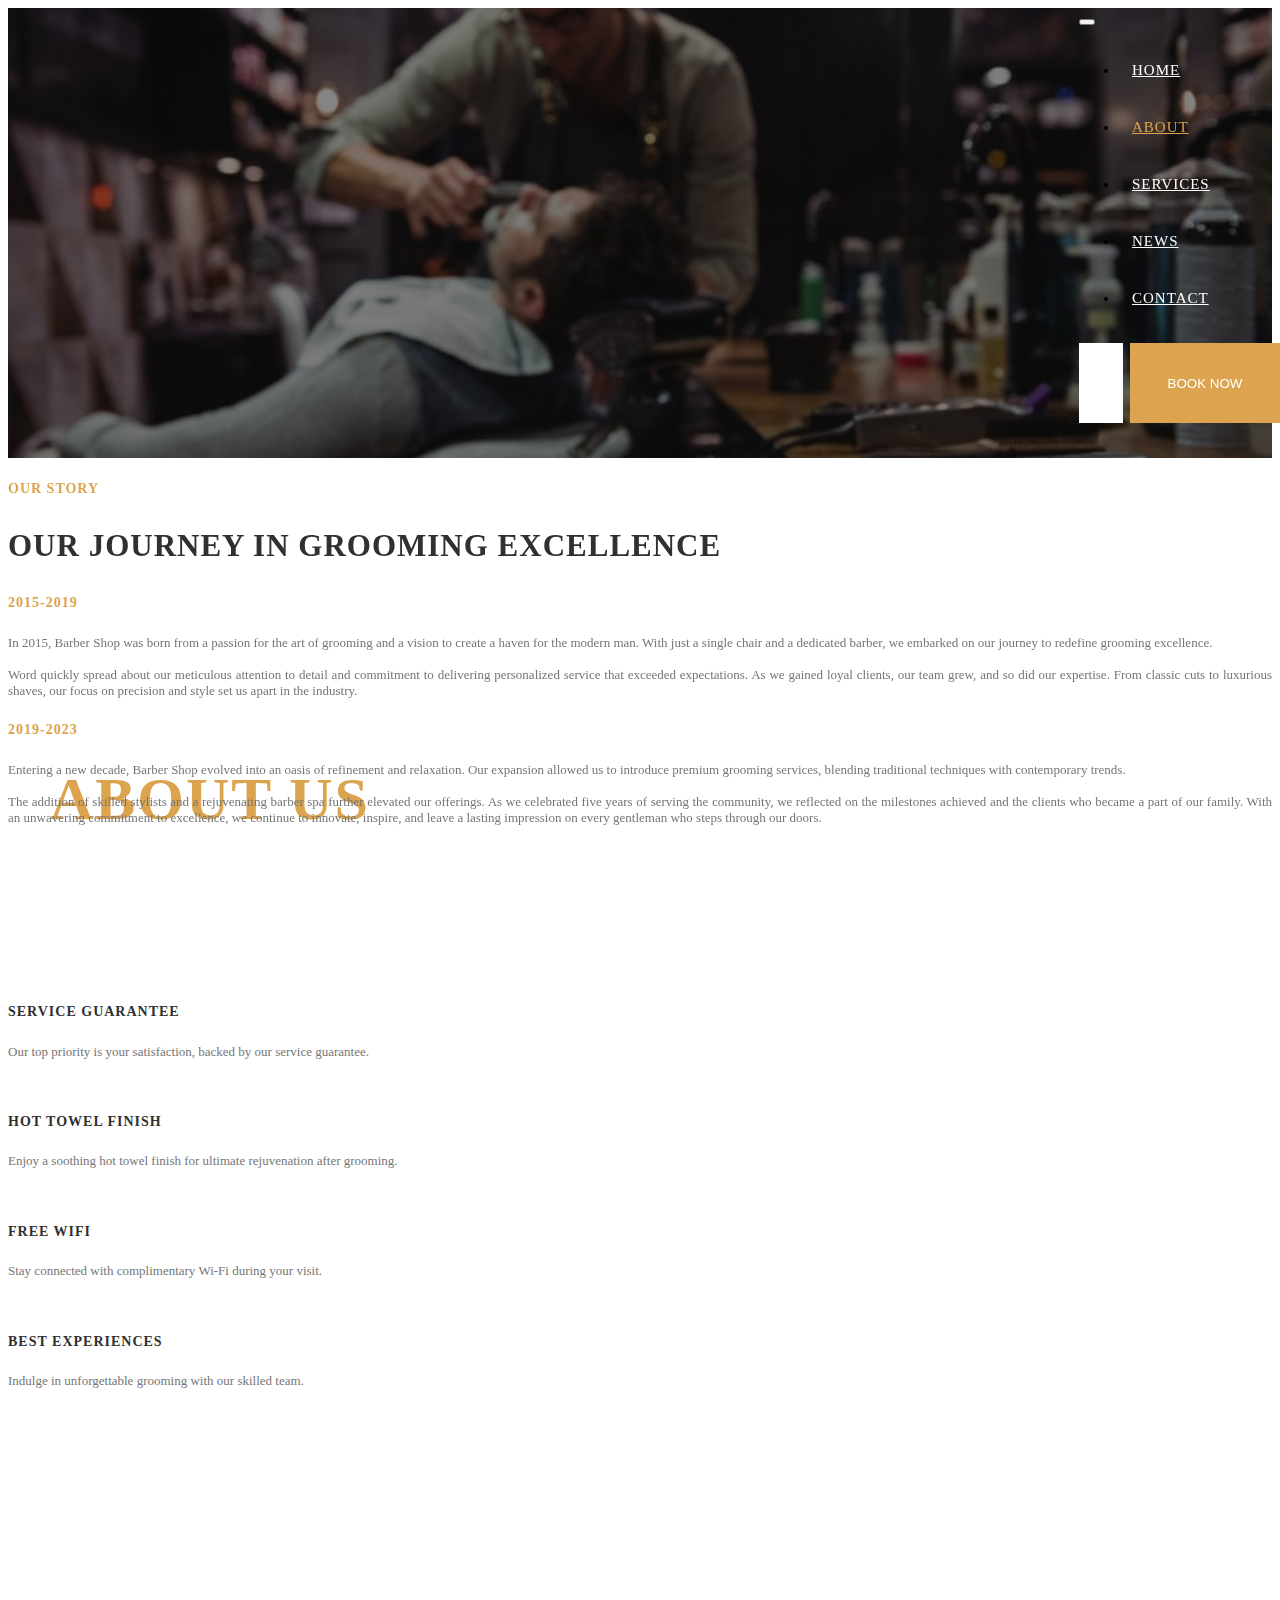
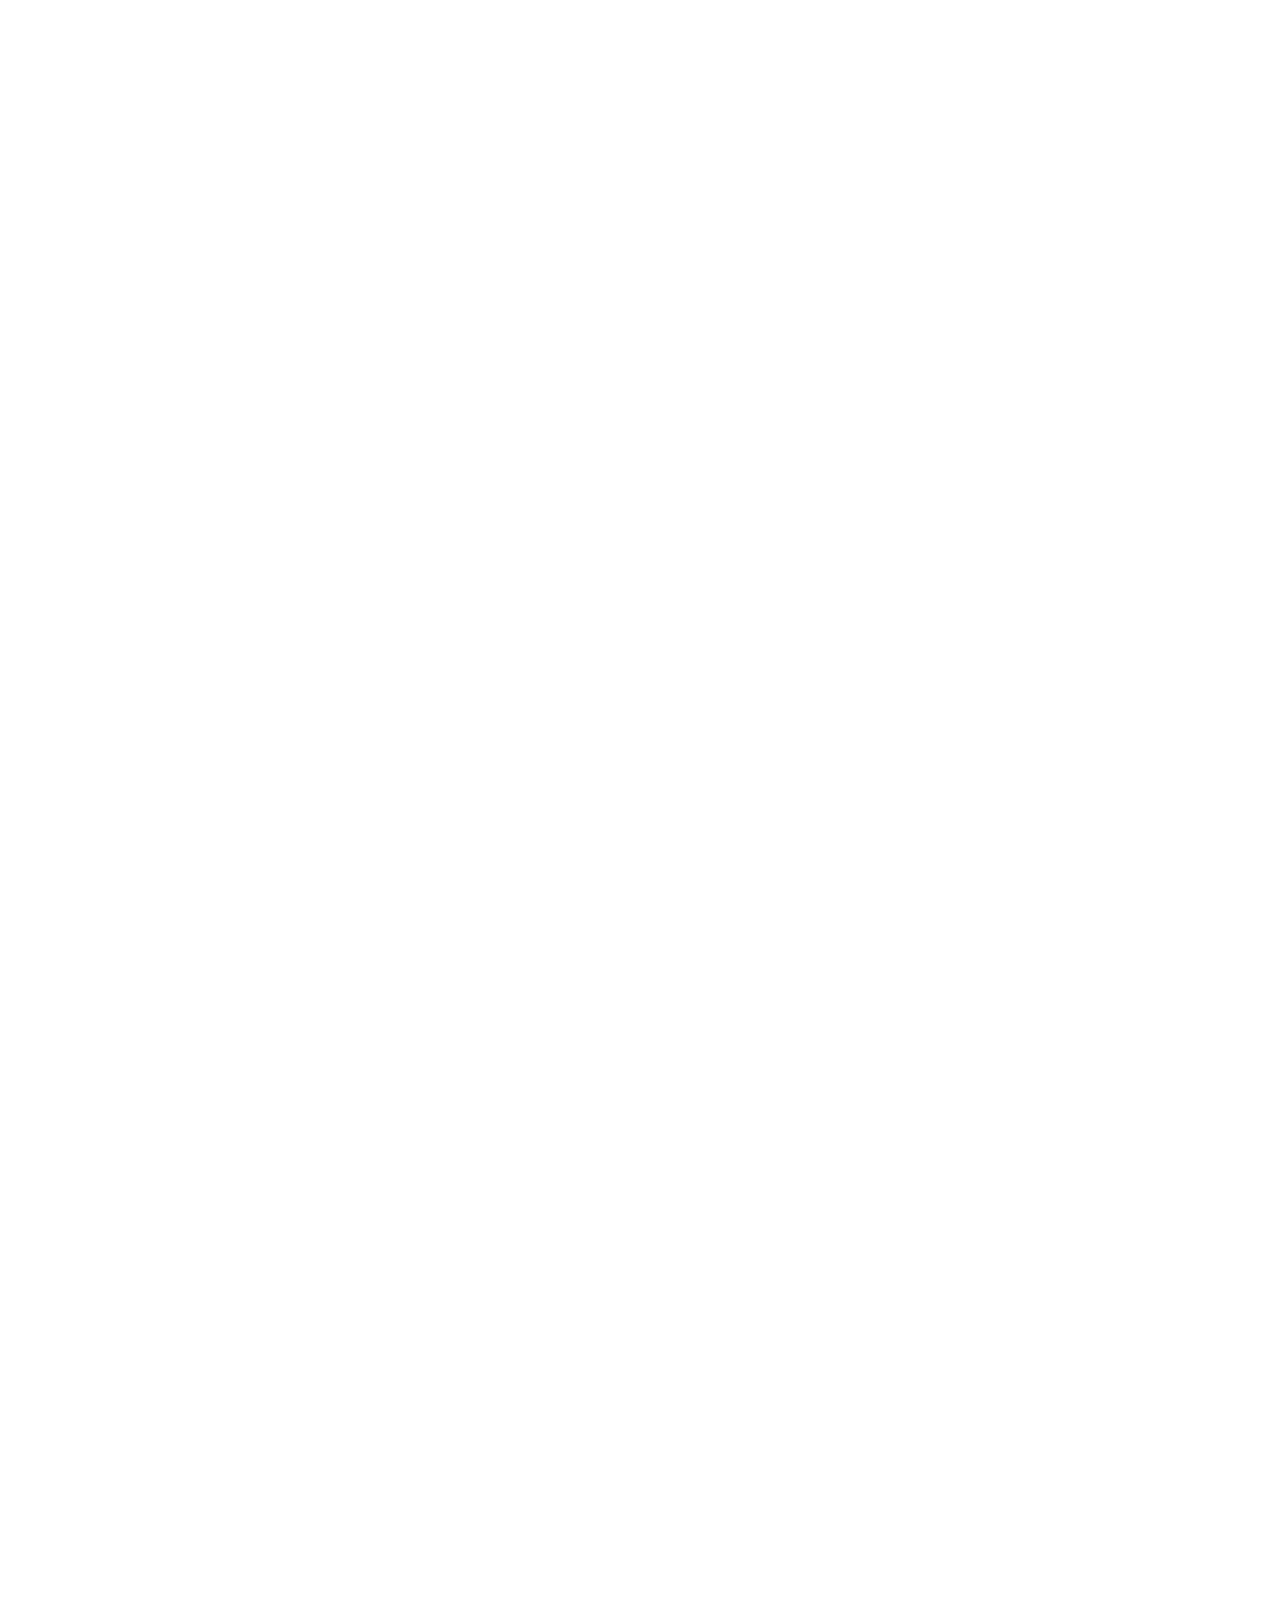
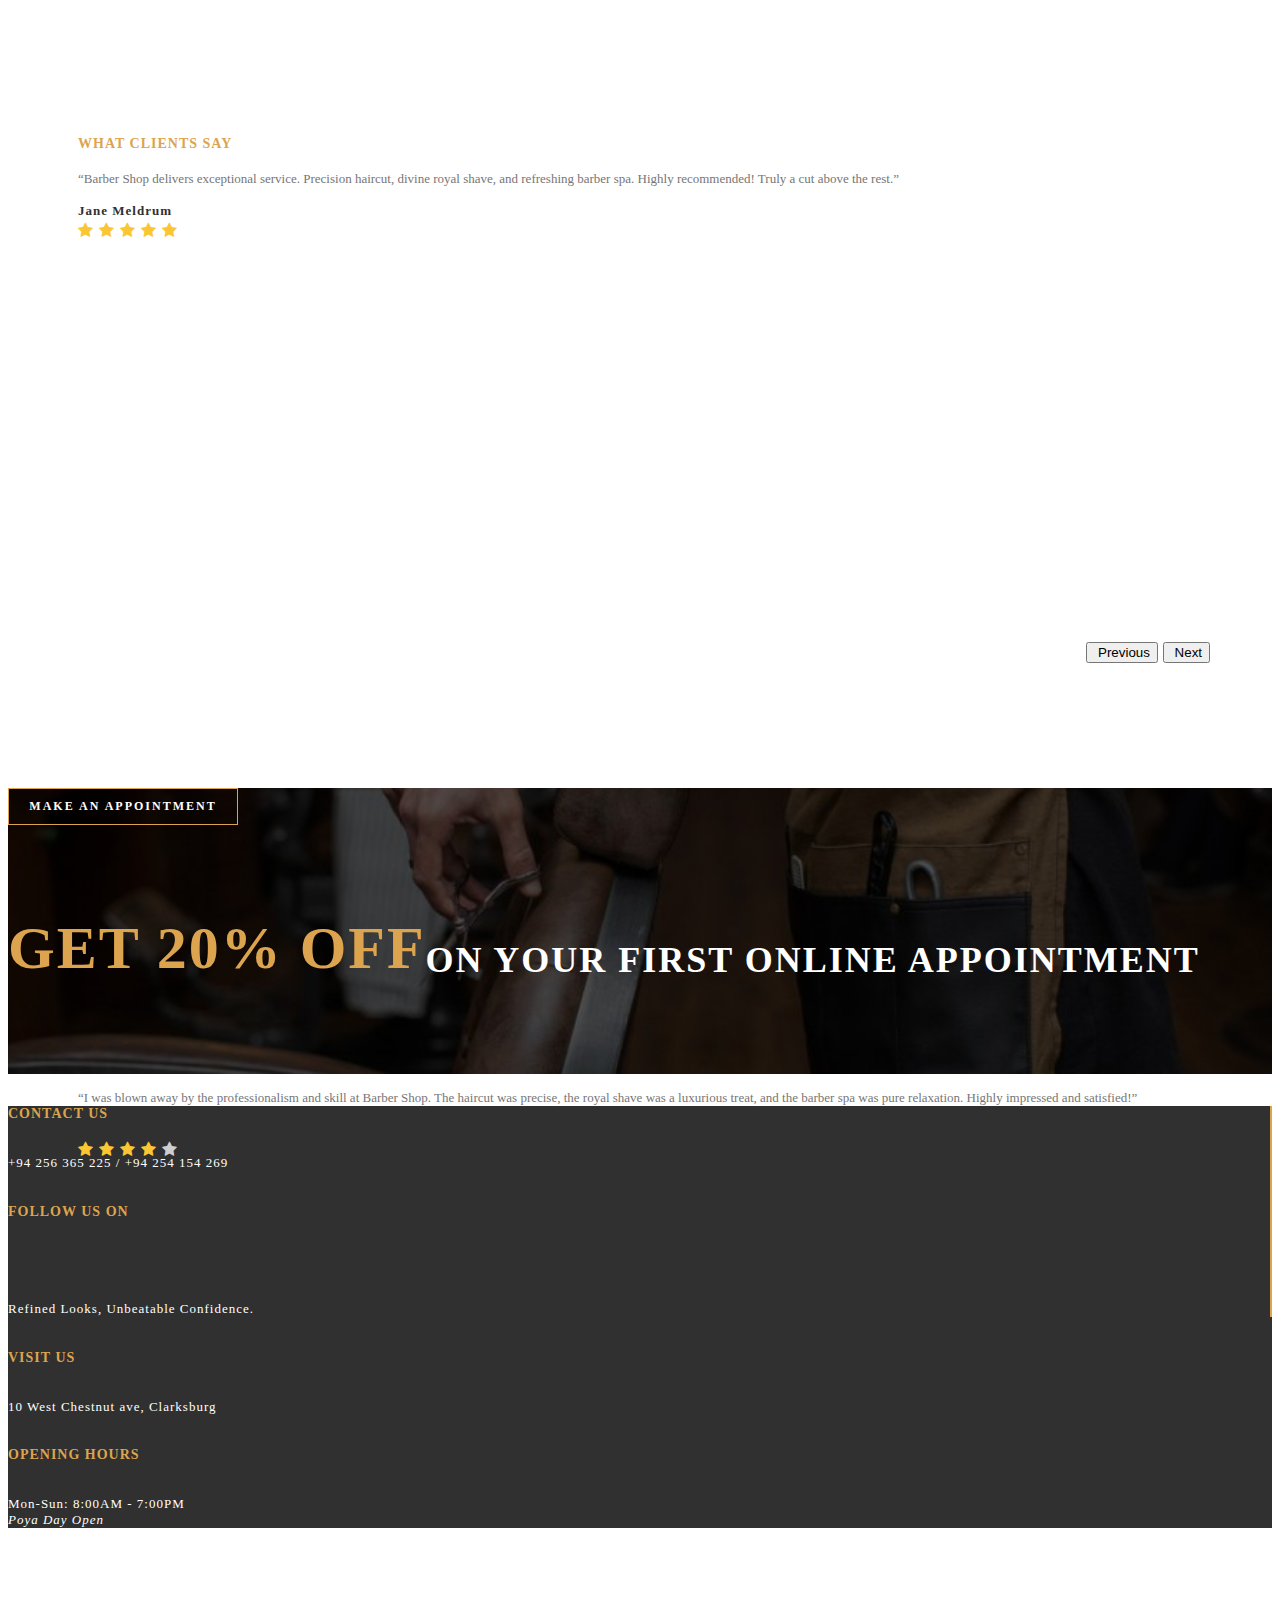
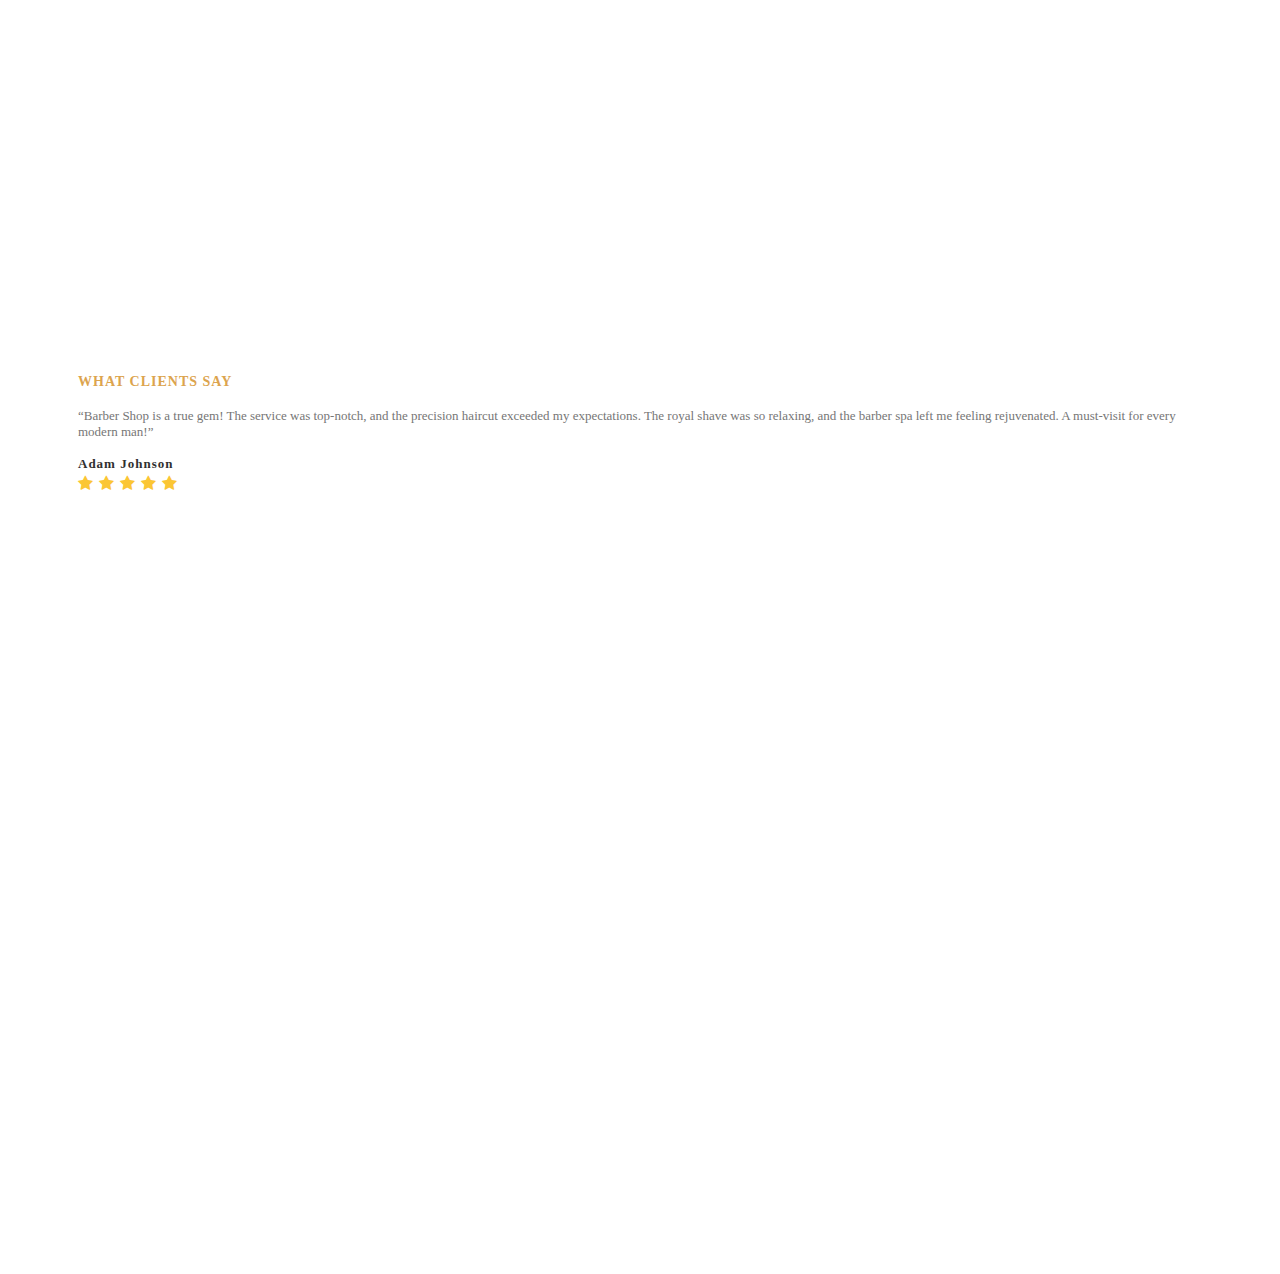
==== commit 317d6056: "add tag manager" ====
--- a/about_us.html
+++ b/about_us.html
@@ -65,9 +65,22 @@
     <!--scroll bar style-->
 
     <title>Barber Shop</title>
+
+    <!-- Google Tag Manager -->
+    <script>(function(w,d,s,l,i){w[l]=w[l]||[];w[l].push({'gtm.start':
+    new Date().getTime(),event:'gtm.js'});var f=d.getElementsByTagName(s)[0],
+    j=d.createElement(s),dl=l!='dataLayer'?'&l='+l:'';j.async=true;j.src=
+    'https://www.googletagmanager.com/gtm.js?id='+i+dl;f.parentNode.insertBefore(j,f);
+    })(window,document,'script','dataLayer','GTM-KRFKBM7F');</script>
+    <!-- End Google Tag Manager -->
   
   </head>
   <body>
+
+    <!-- Google Tag Manager (noscript) -->
+    <noscript><iframe src="https://www.googletagmanager.com/ns.html?id=GTM-KRFKBM7F"
+    height="0" width="0" style="display:none;visibility:hidden"></iframe></noscript>
+    <!-- End Google Tag Manager (noscript) -->
 
     <!-- nav bar -->
 
--- a/css/salon.css
+++ b/css/salon.css
@@ -679,6 +679,12 @@
   background-repeat: no-repeat;
   background-size: cover;
   border: white solid 5px;
+  transition: 0.2s ease;
+}
+
+.hair_img:hover{
+  border: #DCA44E solid 5px;
+  
 }
 
 .service_txt{
@@ -706,8 +712,13 @@
   background-size: cover;
   border: white solid 5px;
   position: relative;
-}
-
+  transition: 0.2s ease;
+}
+
+.service_lg_img:hover{
+  border: #DCA44E solid 5px;
+  
+}
 .service_txt_lg{
   position: absolute;
   margin-top: -80px;
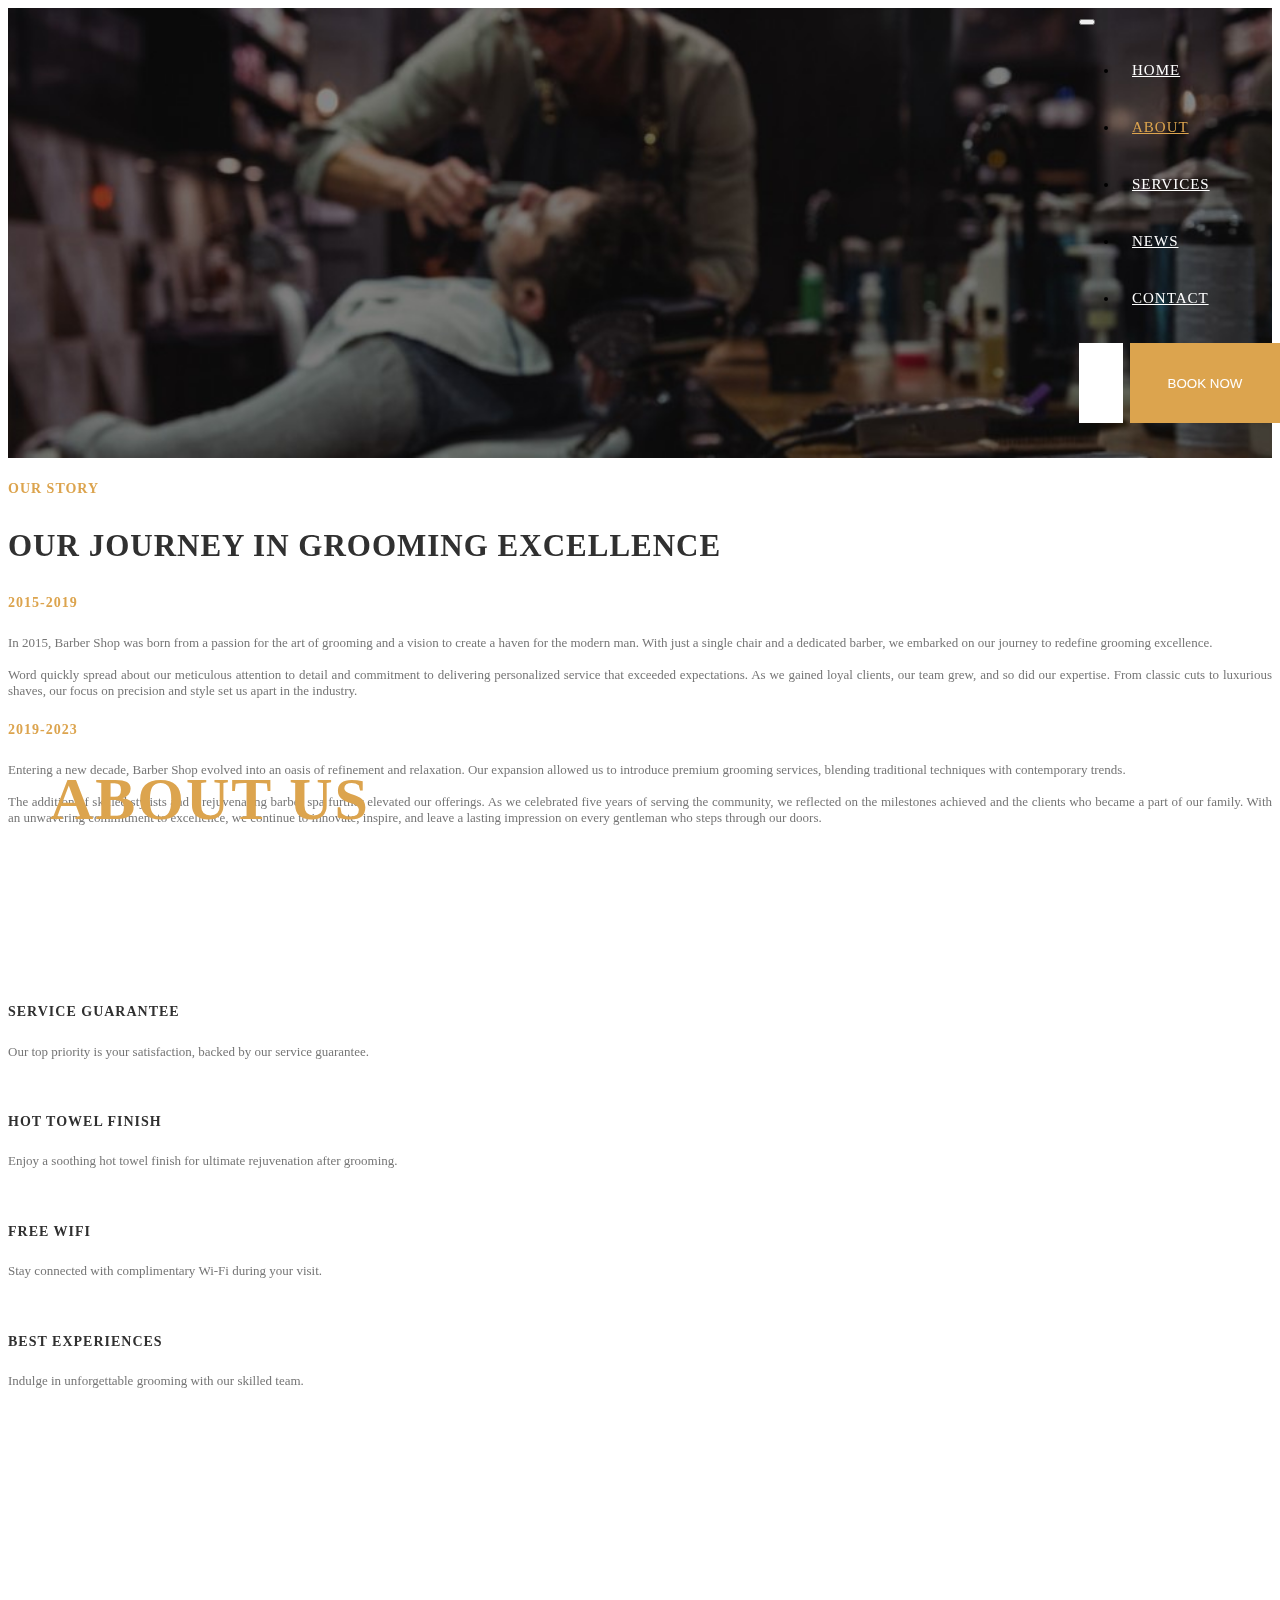
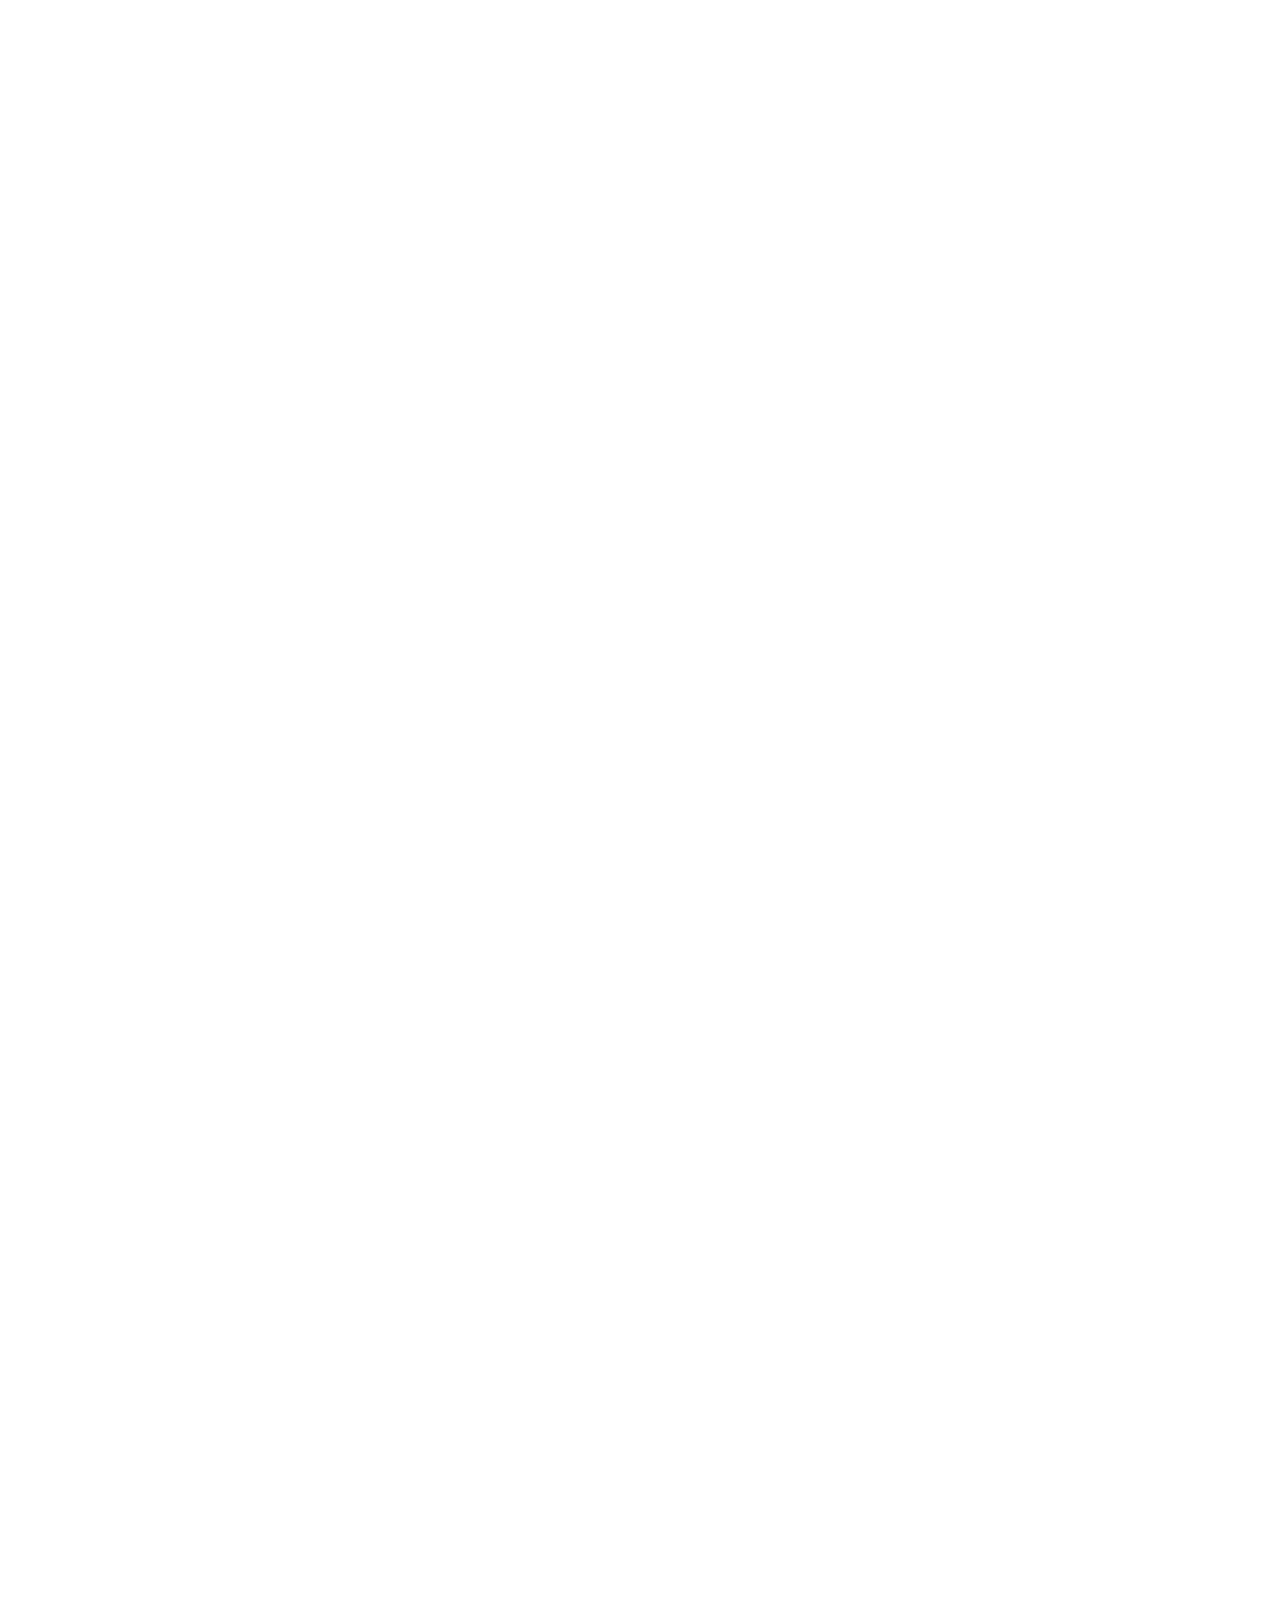
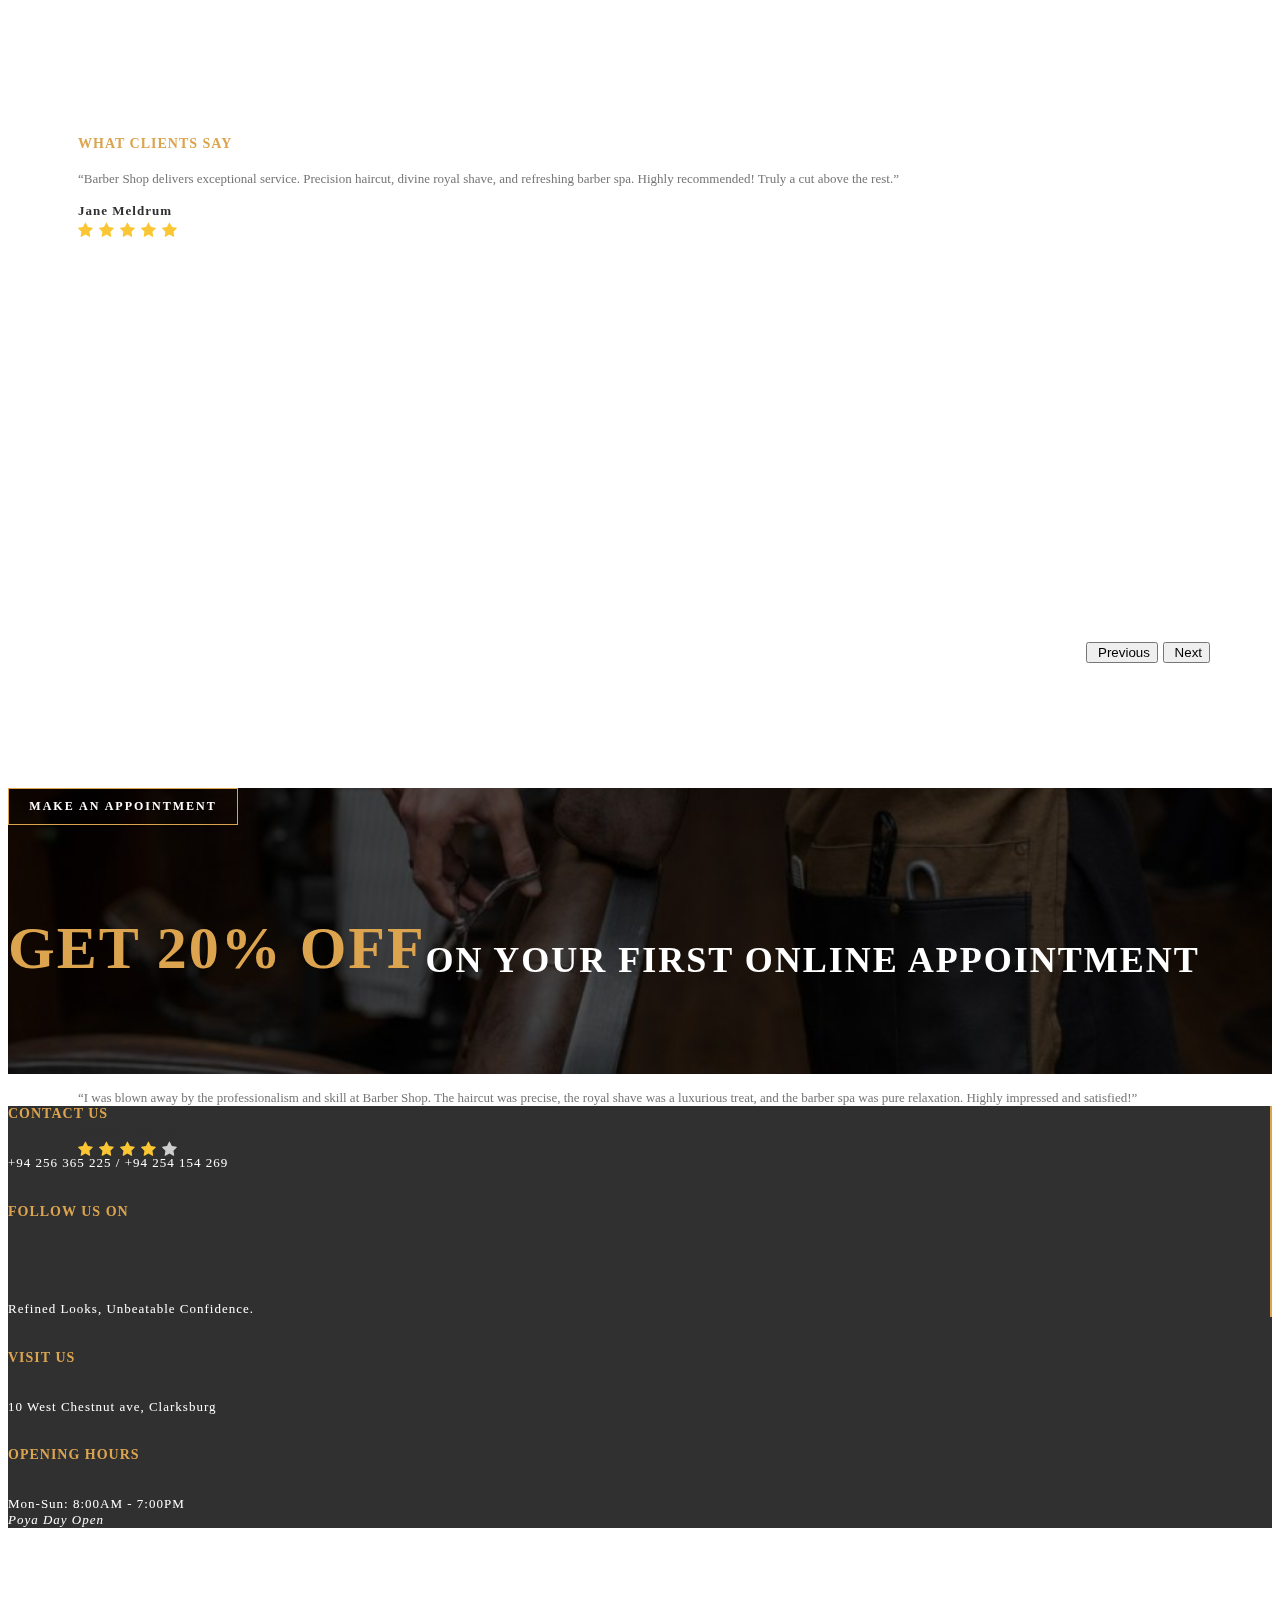
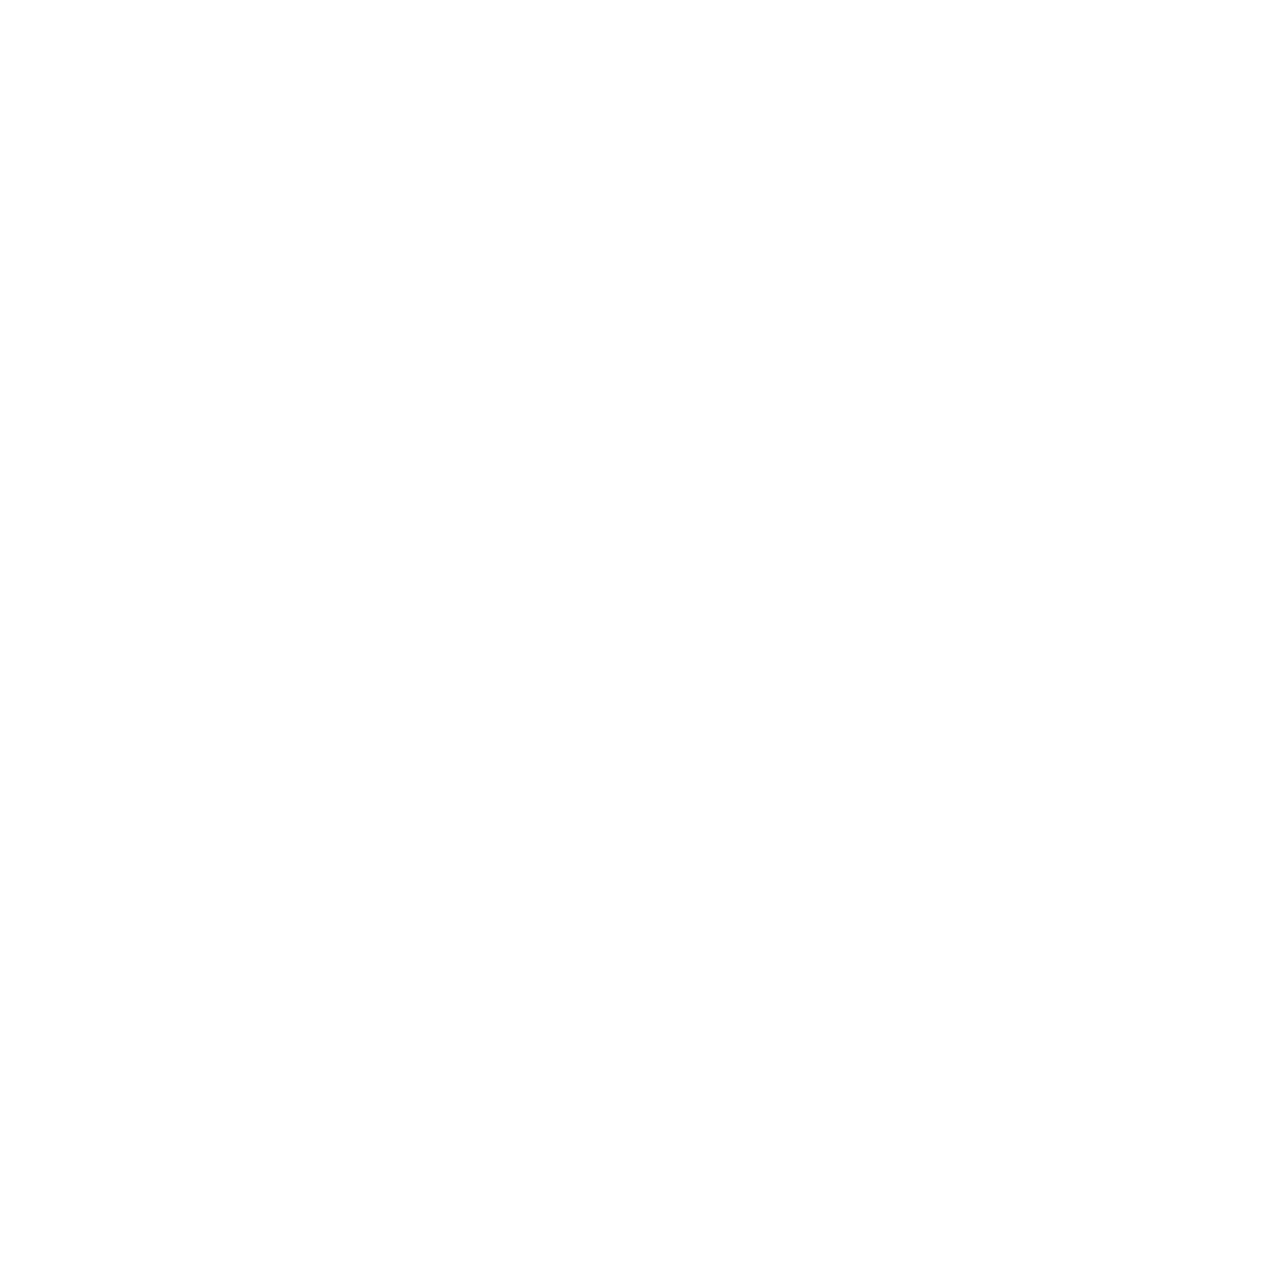
==== commit 496dcf00: "optimization" ====
--- a/about_us.html
+++ b/about_us.html
@@ -11,6 +11,12 @@
     <meta name="og:description" content="Welcome to Barber Shop, your haven of style and sophistication. Experience premium barber services, expert haircuts, indulgent shaves, and rejuvenating spa treatments for the modern man. Unleash your confidence with our exceptional grooming experiences. Stay updated with our latest news, exclusive promotions, and grooming tips. Book your appointment now and discover grooming excellence that leaves you looking and feeling your best.">
     <meta name="og:title" content="page-title">
 
+    <title>Barber Shop</title>
+
+    <!--favicon-->
+    <link rel="shortcut icon" href="img/favicon.png" />
+    <!--favicon-->
+
     <!-- Bootstrap CSS -->
     <link href="css/bootstrap.min.css" rel="stylesheet">
 
@@ -18,32 +24,28 @@
     <link rel="stylesheet" href="css/salon.css">
     <!-- costem css -->
 
+    <!-- mediaquery css -->
+    <link rel="stylesheet" href="css/mediaquery.css">
+    <!-- mediaquery css -->
+
+    <!--jarallax js & css-->
+    <link href="jarallax/jarallax_css.css" rel="stylesheet" type="text/css" media="screen">
+    <!--jarallax js & css-->
+
     <!-- font awsom -->
     <link rel="stylesheet" href="https://cdnjs.cloudflare.com/ajax/libs/font-awesome/4.7.0/css/font-awesome.min.css">
     <!-- font awsom -->
 
+    <!-- aos -->
+    <link rel="stylesheet" href="css/aos.css"/>
+
     <!-- owl carousel min css -->
-    <link rel="stylesheet" href="https://cdnjs.cloudflare.com/ajax/libs/OwlCarousel2/2.3.4/assets/owl.carousel.min.css" integrity="sha512-tS3S5qG0BlhnQROyJXvNjeEM4UpMXHrQfTGmbQ1gKmelCxlSEBUaxhRBj/EFTzpbP4RVSrpEikbmdJobCvhE3g==" crossorigin="anonymous" referrerpolicy="no-referrer" />
+    <link rel="stylesheet" href="css/owl.carousel.min.css"/>
     <!-- owl carousel min css -->
 
     <!-- owl carousel theme css -->
-    <link rel="stylesheet" href="https://cdnjs.cloudflare.com/ajax/libs/OwlCarousel2/2.3.4/assets/owl.theme.default.min.css" integrity="sha512-sMXtMNL1zRzolHYKEujM2AqCLUR9F2C4/05cdbxjjLSRvMQIciEPCQZo++nk7go3BtSuK9kfa/s+a4f4i5pLkw==" crossorigin="anonymous" referrerpolicy="no-referrer" />
+    <link rel="stylesheet" href="css/owl.theme.default.min.css"/>
     <!-- owl carousel theme css -->
-
-    <!--jarallax js & css-->
-    <link href="jarallax/jarallax_css.css" rel="stylesheet" type="text/css" media="screen">
-    <!--jarallax js & css-->
-
-    <!-- mediaquery css -->
-    <link rel="stylesheet" href="css/mediaquery.css">
-    <!-- mediaquery css -->
-
-    <!-- aos -->
-    <link rel="stylesheet" href="https://unpkg.com/aos@next/dist/aos.css" />
-
-    <!--favicon-->
-    <link rel="shortcut icon" href="img/favicon.png" />
-    <!--favicon-->
 
     <!--scroll bar style-->
     <style>
@@ -65,23 +67,10 @@
     <!--scroll bar style-->
 
     <title>Barber Shop</title>
-
-    <!-- Google Tag Manager -->
-    <script>(function(w,d,s,l,i){w[l]=w[l]||[];w[l].push({'gtm.start':
-    new Date().getTime(),event:'gtm.js'});var f=d.getElementsByTagName(s)[0],
-    j=d.createElement(s),dl=l!='dataLayer'?'&l='+l:'';j.async=true;j.src=
-    'https://www.googletagmanager.com/gtm.js?id='+i+dl;f.parentNode.insertBefore(j,f);
-    })(window,document,'script','dataLayer','GTM-KRFKBM7F');</script>
-    <!-- End Google Tag Manager -->
   
   </head>
   <body>
-
-    <!-- Google Tag Manager (noscript) -->
-    <noscript><iframe src="https://www.googletagmanager.com/ns.html?id=GTM-KRFKBM7F"
-    height="0" width="0" style="display:none;visibility:hidden"></iframe></noscript>
-    <!-- End Google Tag Manager (noscript) -->
-
+    
     <!-- nav bar -->
 
     <a class="navbar-brand" href="#">
@@ -567,10 +556,10 @@
     <script src="js/bootstrap.bundle.min.js"></script>
 
     <!-- jquary -->
-    <script src="https://cdnjs.cloudflare.com/ajax/libs/jquery/3.6.4/jquery.min.js" integrity="sha512-pumBsjNRGGqkPzKHndZMaAG+bir374sORyzM3uulLV14lN5LyykqNk8eEeUlUkB3U0M4FApyaHraT65ihJhDpQ==" crossorigin="anonymous" referrerpolicy="no-referrer"></script>
+    <script src="js/jquery.min.js"></script>
 
     <!-- owl carousel min js -->
-    <script src="https://cdnjs.cloudflare.com/ajax/libs/OwlCarousel2/2.3.4/owl.carousel.min.js" integrity="sha512-bPs7Ae6pVvhOSiIcyUClR7/q2OAsRiovw4vAkX+zJbw3ShAeeqezq50RIIcIURq7Oa20rW2n2q+fyXBNcU9lrw==" crossorigin="anonymous" referrerpolicy="no-referrer"></script>
+    <script src="js/owl.carousel.min.js"></script>
 
       <!-- init owl carousel -->
       <script>
@@ -609,7 +598,8 @@
 </script>
 <!--jarallax-->
 
-<script src="https://unpkg.com/aos@next/dist/aos.js"></script>
+<script src="js/aos.js"></script>
+
 <script>
   AOS.init({easing: 'ease-out-back',
 				duration: 1000});
--- a/css/salon.css
+++ b/css/salon.css
@@ -17,6 +17,7 @@
 body{
   font-family: stag;
   letter-spacing: 1px;
+  overflow-x: hidden;
 }
 
 p{
@@ -682,11 +683,6 @@
   transition: 0.2s ease;
 }
 
-.hair_img:hover{
-  border: #DCA44E solid 5px;
-  
-}
-
 .service_txt{
   margin-top: 18px;
   position: relative;
@@ -715,10 +711,6 @@
   transition: 0.2s ease;
 }
 
-.service_lg_img:hover{
-  border: #DCA44E solid 5px;
-  
-}
 .service_txt_lg{
   position: absolute;
   margin-top: -80px;
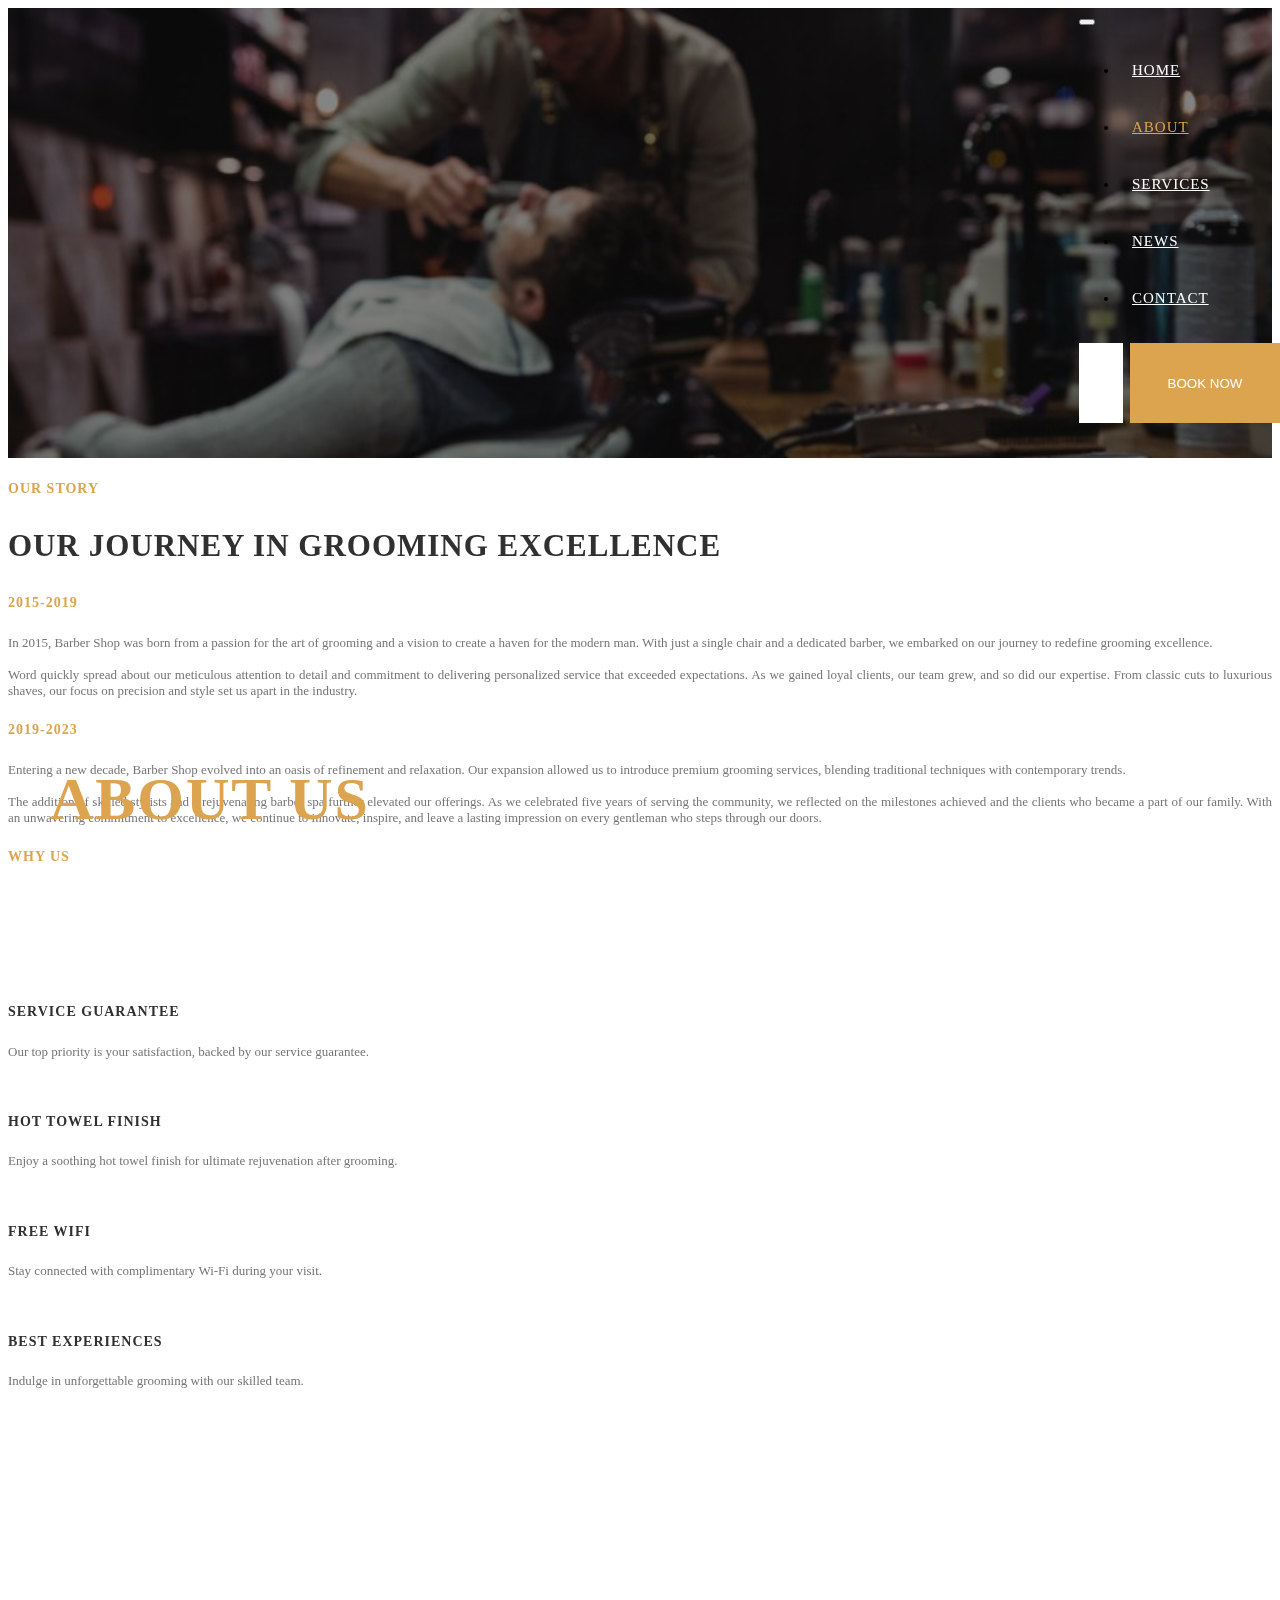
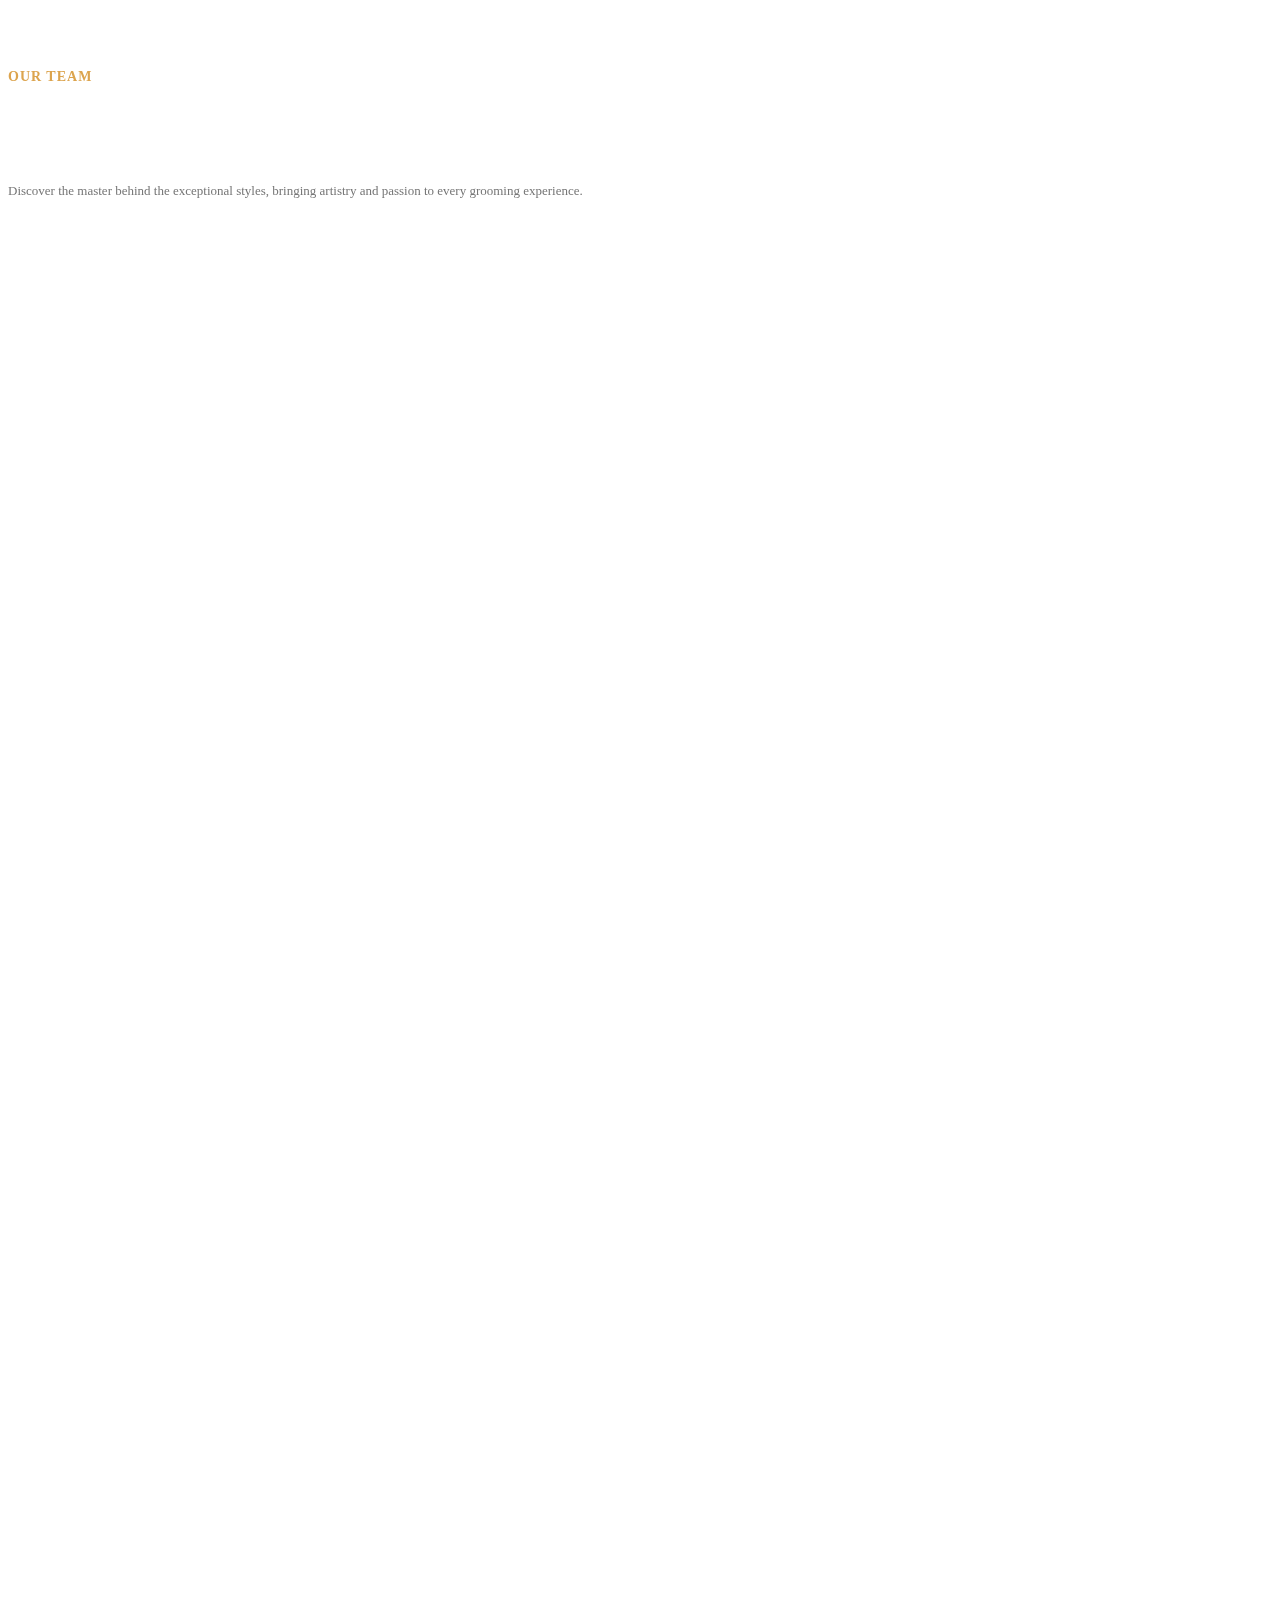
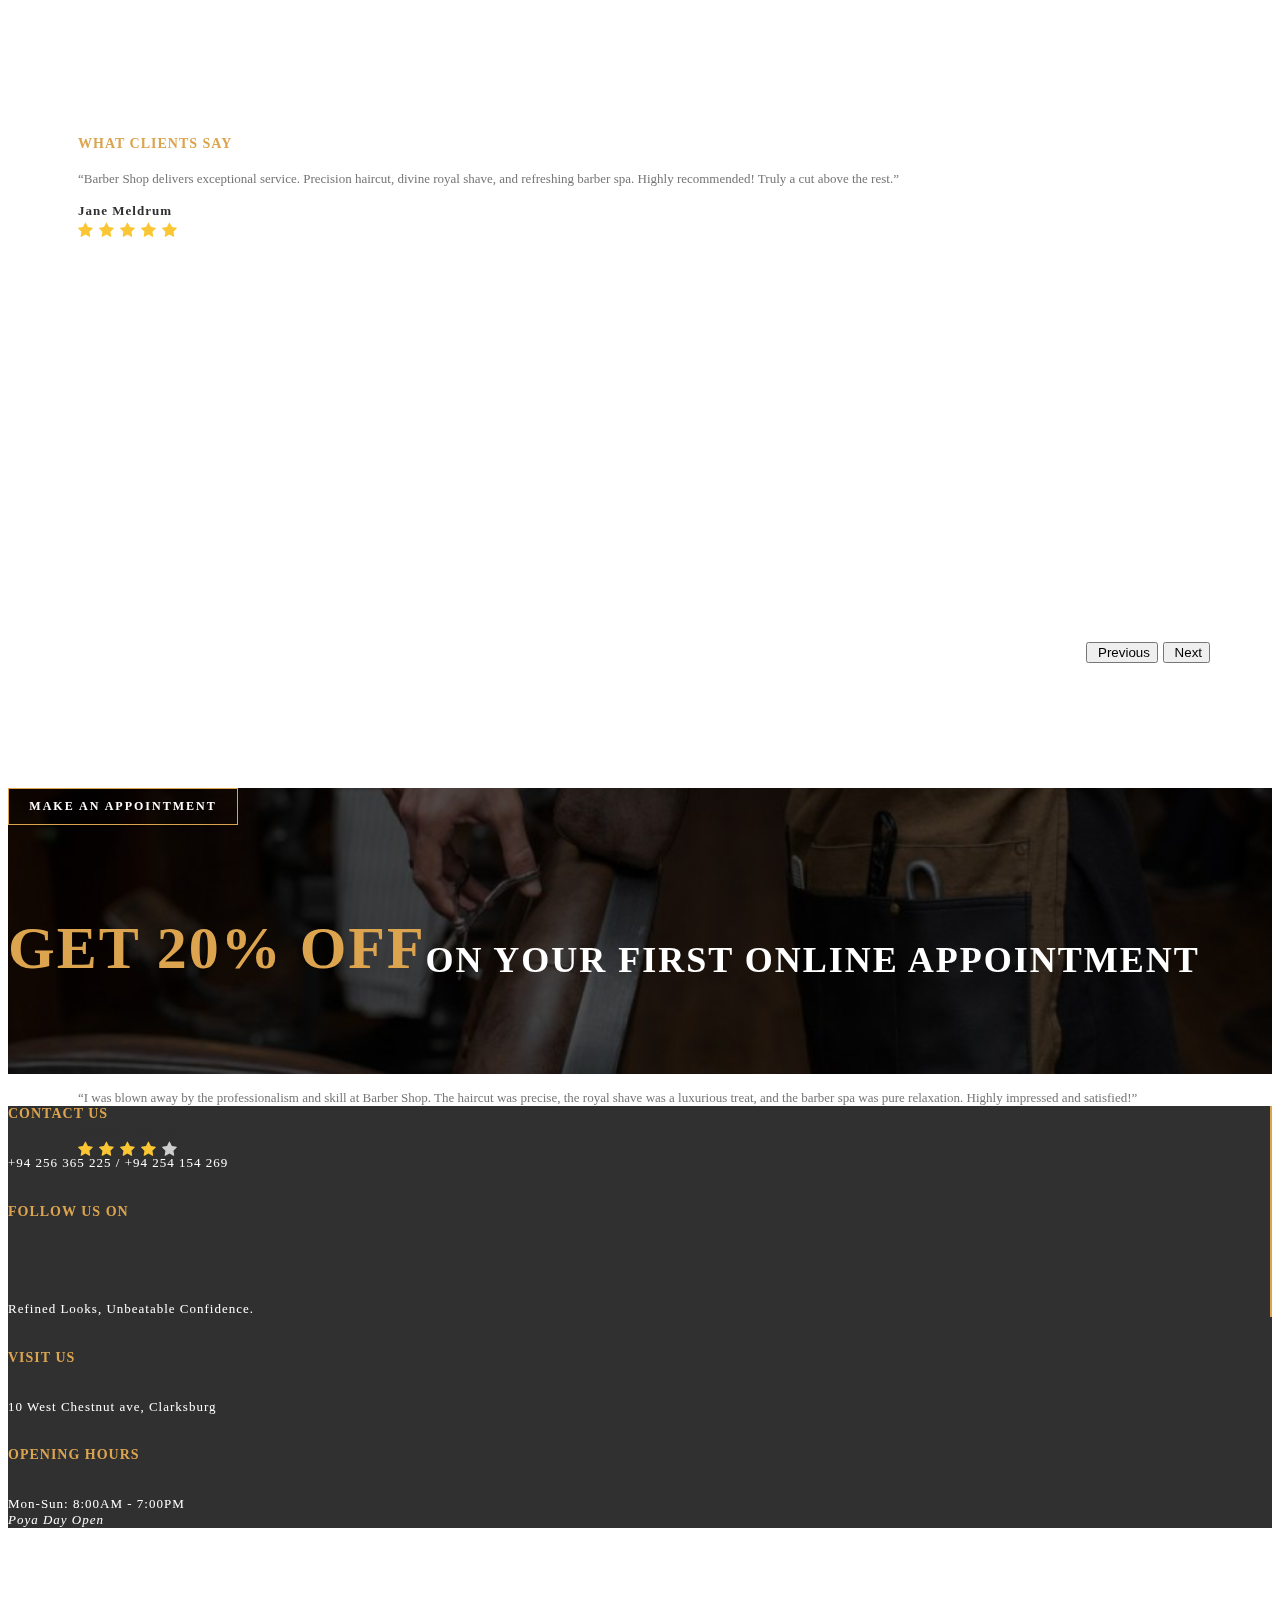
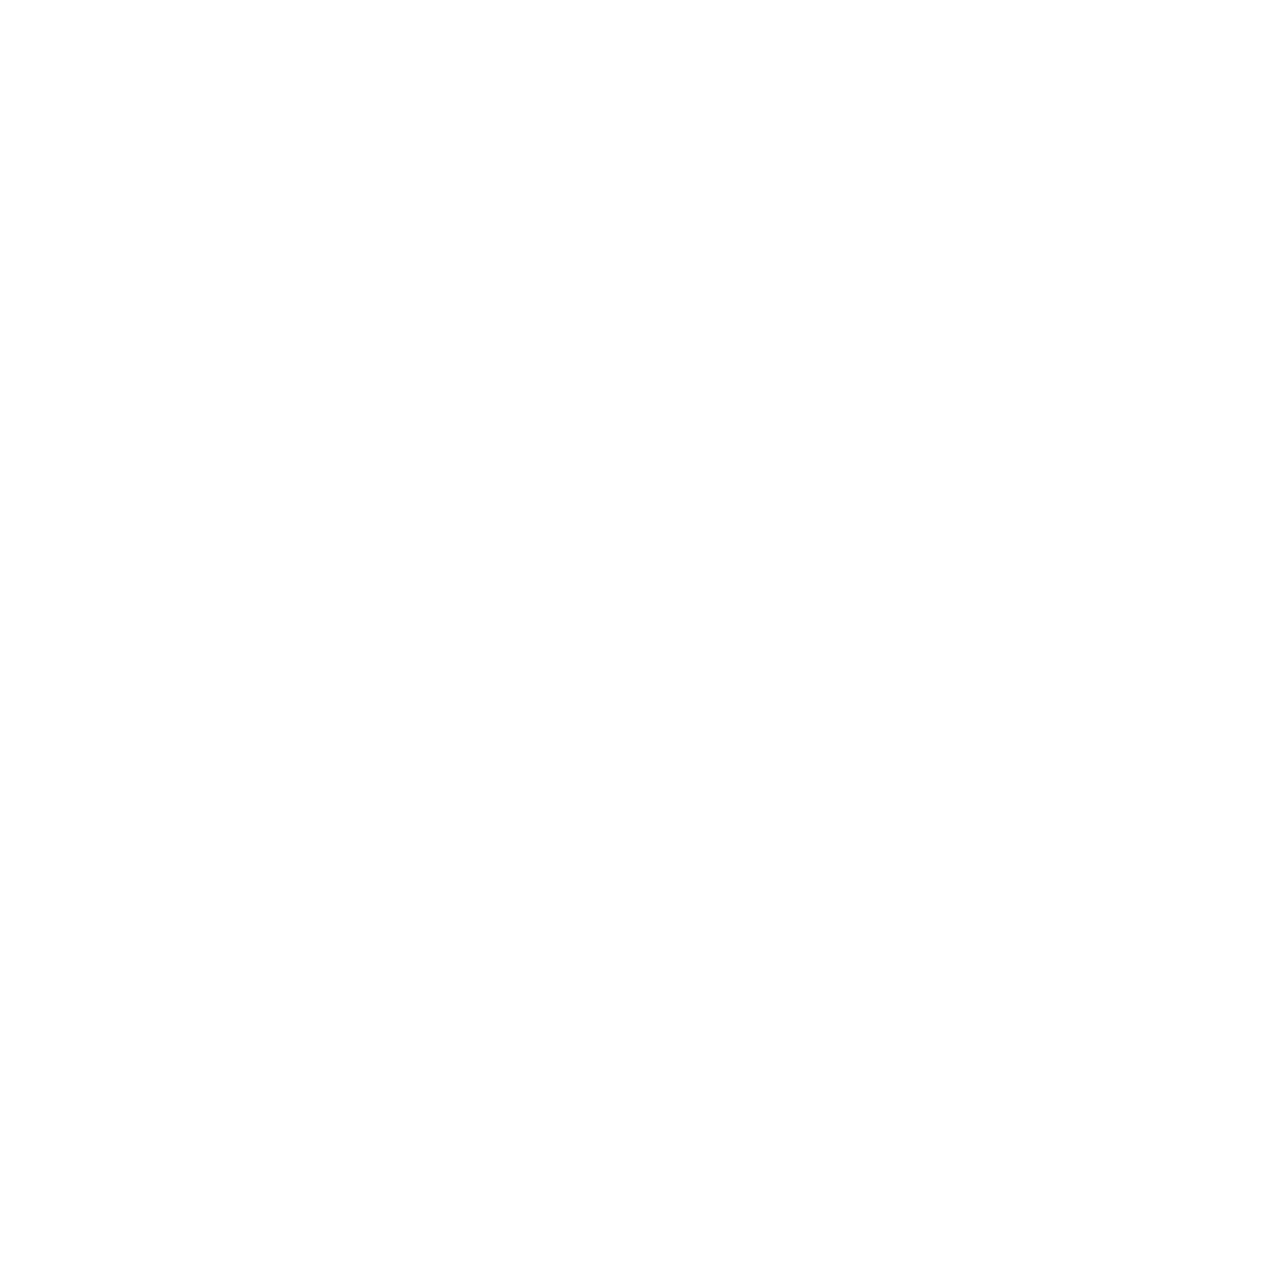
==== commit 90e18b32: "add cnd" ====
--- a/about_us.html
+++ b/about_us.html
@@ -18,7 +18,7 @@
     <!--favicon-->
 
     <!-- Bootstrap CSS -->
-    <link href="css/bootstrap.min.css" rel="stylesheet">
+    <link href="https://cdn.jsdelivr.net/npm/bootstrap@5.0.2/dist/css/bootstrap.min.css" rel="stylesheet" integrity="sha384-EVSTQN3/azprG1Anm3QDgpJLIm9Nao0Yz1ztcQTwFspd3yD65VohhpuuCOmLASjC" crossorigin="anonymous">
 
     <!-- costem css -->
     <link rel="stylesheet" href="css/salon.css">
@@ -37,14 +37,14 @@
     <!-- font awsom -->
 
     <!-- aos -->
-    <link rel="stylesheet" href="css/aos.css"/>
+    <link rel="stylesheet" href="https://unpkg.com/aos@next/dist/aos.css" />
 
     <!-- owl carousel min css -->
-    <link rel="stylesheet" href="css/owl.carousel.min.css"/>
+    <link rel="stylesheet" href="https://cdnjs.cloudflare.com/ajax/libs/OwlCarousel2/2.3.4/assets/owl.carousel.min.css" integrity="sha512-tS3S5qG0BlhnQROyJXvNjeEM4UpMXHrQfTGmbQ1gKmelCxlSEBUaxhRBj/EFTzpbP4RVSrpEikbmdJobCvhE3g==" crossorigin="anonymous" referrerpolicy="no-referrer" />
     <!-- owl carousel min css -->
 
     <!-- owl carousel theme css -->
-    <link rel="stylesheet" href="css/owl.theme.default.min.css"/>
+    <link rel="stylesheet" href="https://cdnjs.cloudflare.com/ajax/libs/OwlCarousel2/2.3.4/assets/owl.theme.default.min.css" integrity="sha512-sMXtMNL1zRzolHYKEujM2AqCLUR9F2C4/05cdbxjjLSRvMQIciEPCQZo++nk7go3BtSuK9kfa/s+a4f4i5pLkw==" crossorigin="anonymous" referrerpolicy="no-referrer" />
     <!-- owl carousel theme css -->
 
     <!--scroll bar style-->
@@ -73,7 +73,7 @@
     
     <!-- nav bar -->
 
-    <a class="navbar-brand" href="#">
+    <a class="navbar-brand" href="index.html">
       <img src="img/nav_logo.svg" alt="">
     </a>
 
@@ -161,10 +161,10 @@
       <div class="row">
         <div class="col-xxl-6 col-xl-6 col-lg-6 col-md-6 col-sm-12 col-12">
           <div class="mt-5 our_story">
-            <h5 class="small_heading" data-aos="fade-up-right" data-aos-duration="1000">
+            <h5 class="small_heading">
               OUR STORY
             </h5>
-            <h3 class="sub_heading" data-aos="fade-up-left" data-aos-duration="1000">
+            <h3 class="sub_heading" data-aos="fade-up" data-aos-duration="1000">
               OUR JOURNEY IN GROOMING EXCELLENCE 
             </h3>
           </div>
@@ -175,7 +175,7 @@
               </h5>
             </div>
             <div class="col-xxl-10 col-xl-10 col-lg-10 col-md-10 col-sm-10 col-10" style="text-align: justify;">
-              <p data-aos="fade-up-right" data-aos-duration="1000">
+              <p>
                 In 2015, Barber Shop was born from a passion for the art of grooming and a vision to create a haven for the modern man. With just a single chair and a dedicated barber, we embarked on our journey to redefine grooming excellence. 
                 <br>
                 <br>
@@ -190,7 +190,7 @@
               </h5>
             </div>
             <div class="col-xxl-10 col-xl-10 col-lg-10 col-md-10 col-sm-10 col-10" style="text-align: justify;">
-              <p data-aos="fade-up-left" data-aos-duration="1000">
+              <p>
                 Entering a new decade, Barber Shop evolved into an oasis of refinement and relaxation. Our expansion allowed us to introduce premium grooming services, blending traditional techniques with contemporary trends.
                 <br>
                 <br> The addition of skilled stylists and a rejuvenating barber spa further elevated our offerings. As we celebrated five years of serving the community, we reflected on the milestones achieved and the clients who became a part of our family. With an unwavering commitment to excellence, we continue to innovate, inspire, and leave a lasting impression on every gentleman who steps through our doors. 
@@ -213,10 +213,10 @@
     <div class="jarallax why_us_bg py-4" style="background-image: url(img/appointment_background.jpg);">
       <div class="container">
         <div class="why_us_heading text-center">
-          <h5 class="small_heading pt-5" data-aos="fade-up-right" data-aos-duration="1000">
+          <h5 class="small_heading pt-5">
             WHY US
           </h5>
-          <h3 class="sub_heading" data-aos="fade-up-left" data-aos-duration="1000">
+          <h3 class="sub_heading" data-aos="fade-up" data-aos-duration="1000">
             ENHANCED GROOMING EXPERIENCES
           </h3>
         </div>
@@ -271,13 +271,13 @@
       <div class="row">
         <div class="col-xxl-2 col-xl-2 col-lg-2 col-md-12 col-sm-12 col-12">
           <div class="our_team px-4 text-center">
-            <h5 class="small_heading" data-aos="fade-up-right" data-aos-duration="1000">
+            <h5 class="small_heading">
               OUR TEAM
             </h5>
-            <h3 class="sub_heading" data-aos="fade-up-left" data-aos-duration="1000">
+            <h3 class="sub_heading" data-aos="fade-up" data-aos-duration="1000">
               MEET THE ARTISTS
             </h3>
-            <p data-aos="fade-up-right" data-aos-duration="1000">
+            <p>
               Discover the master behind the exceptional styles, bringing artistry and passion to every grooming experience.
             </p>
           </div>
@@ -498,7 +498,7 @@
           <h1 class="carousel_main_head">GET 20% OFF</h1>
           <h1 class="carousel_sub_head">ON YOUR FIRST ONLINE APPOINTMENT</h1>
         </div>
-        <div class="row text-end" style="margin-top: 160px;">
+        <div class="row text-center" style="margin-top: 160px;">
           <a href="contact_us.html#appointment">
             <button type="button" class="system_bt" style="background-color: #30303000 !important; color: white; width: 230px;" > 
               MAKE AN APPOINTMENT
@@ -550,42 +550,19 @@
 
     <!-- footer end -->
 
+    <!-- ====================================== -->
+
     <!-- Optional JavaScript; choose one of the two! -->
 
-    <!-- Option 1: Bootstrap Bundle with Popper -->
-    <script src="js/bootstrap.bundle.min.js"></script>
-
-    <!-- jquary -->
-    <script src="js/jquery.min.js"></script>
-
-    <!-- owl carousel min js -->
-    <script src="js/owl.carousel.min.js"></script>
-
-      <!-- init owl carousel -->
-      <script>
-        $('.owl-carousel').owlCarousel({
-    loop:true,
-    margin:10,
-    nav:true,
-    responsive:{
-        0:{
-            items:1
-        },
-        600:{
-            items:2
-        },
-        1000:{
-            items:4
-        }
-     }
-    })
-      </script>
-
-      
+     <!-- Option 1: Bootstrap Bundle with Popper -->
+     <script src="https://cdn.jsdelivr.net/npm/bootstrap@5.0.2/dist/js/bootstrap.bundle.min.js" integrity="sha384-MrcW6ZMFYlzcLA8Nl+NtUVF0sA7MsXsP1UyJoMp4YLEuNSfAP+JcXn/tWtIaxVXM" crossorigin="anonymous"></script>
+
+     <!-- jquary -->
+     <script src="https://cdnjs.cloudflare.com/ajax/libs/jquery/3.7.0/jquery.min.js" integrity="sha512-3gJwYpMe3QewGELv8k/BX9vcqhryRdzRMxVfq6ngyWXwo03GFEzjsUm8Q7RZcHPHksttq7/GFoxjCVUjkjvPdw==" crossorigin="anonymous" referrerpolicy="no-referrer"></script>
 
       <!--jarallax js-->
-<script src="jarallax/jarallax_js.js"></script>
-<!--jarallax js-->
+      <script src="jarallax/jarallax_js.js"></script>
+      <!--jarallax js-->
 
 <!--jarallax-->
 <script type="text/javascript">
@@ -598,7 +575,8 @@
 </script>
 <!--jarallax-->
 
-<script src="js/aos.js"></script>
+<!-- aos -->
+<script src="https://unpkg.com/aos@next/dist/aos.js"></script>
 
 <script>
   AOS.init({easing: 'ease-out-back',
